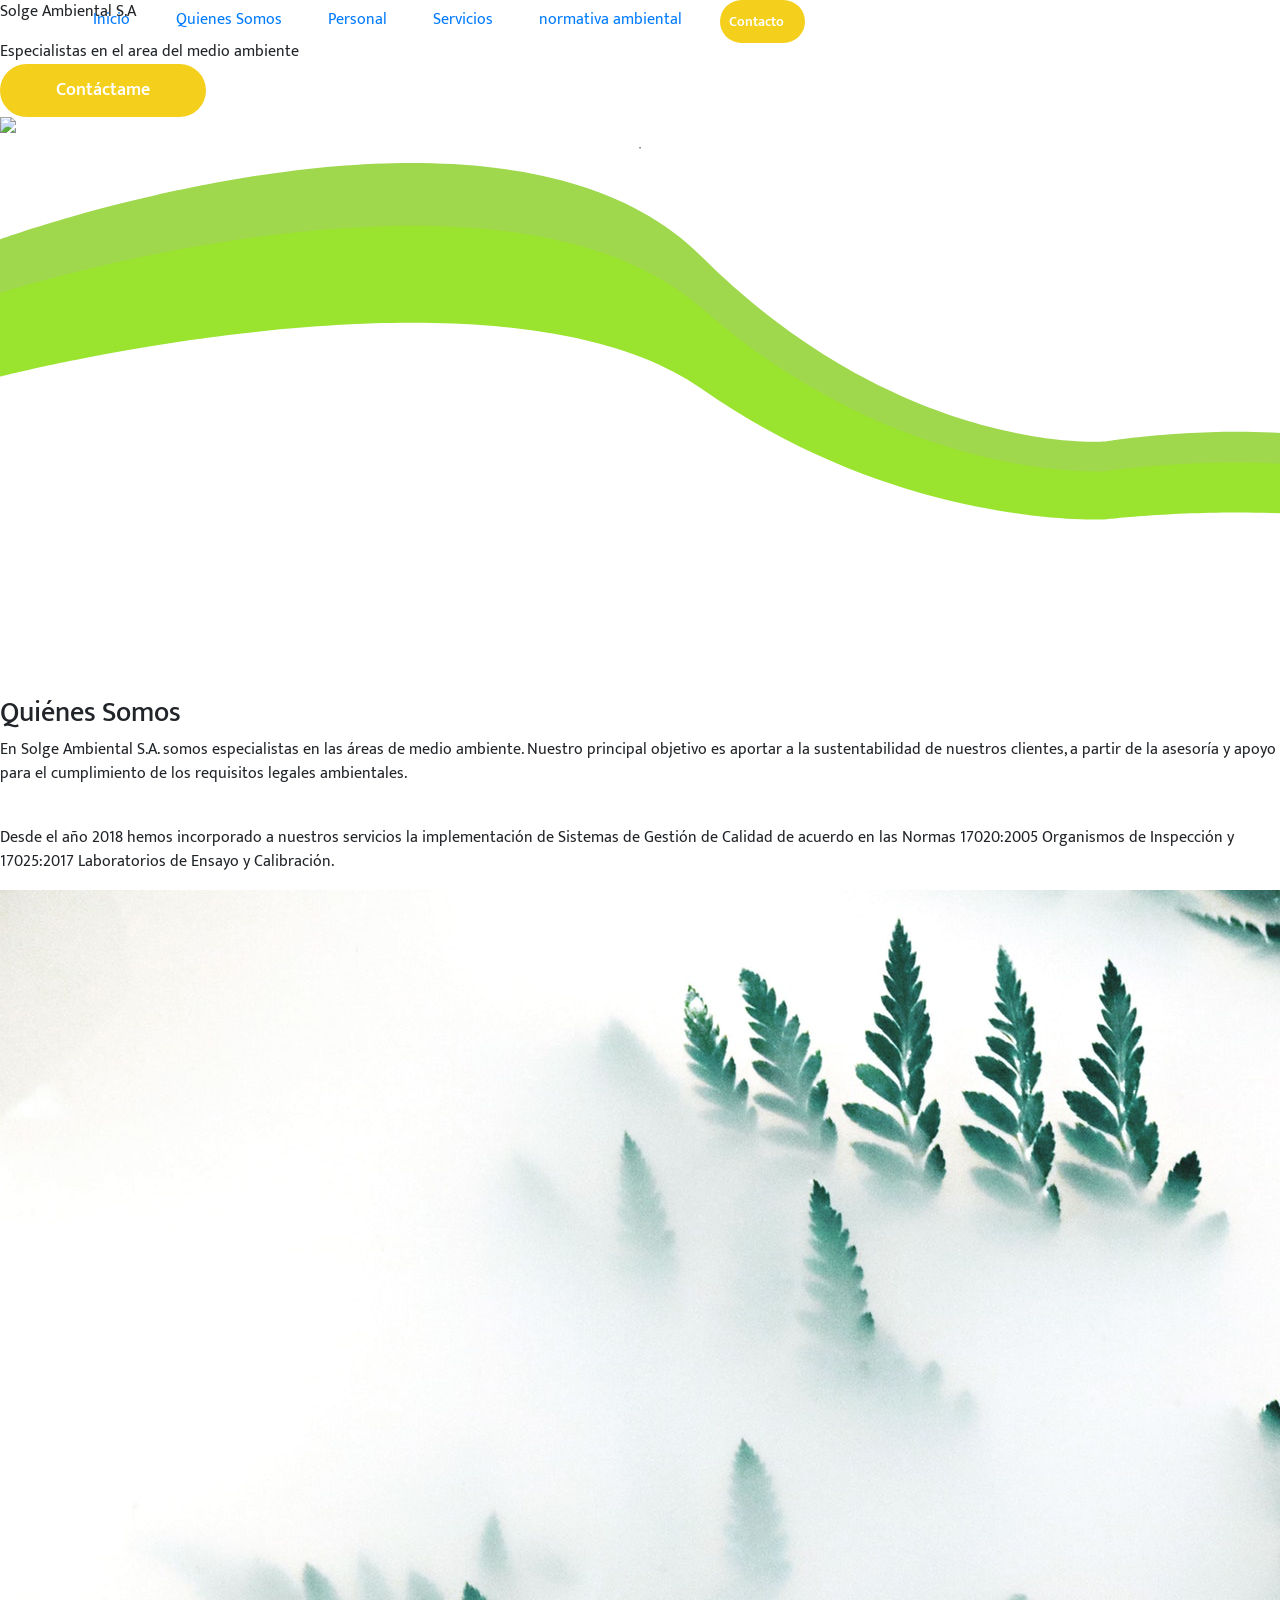
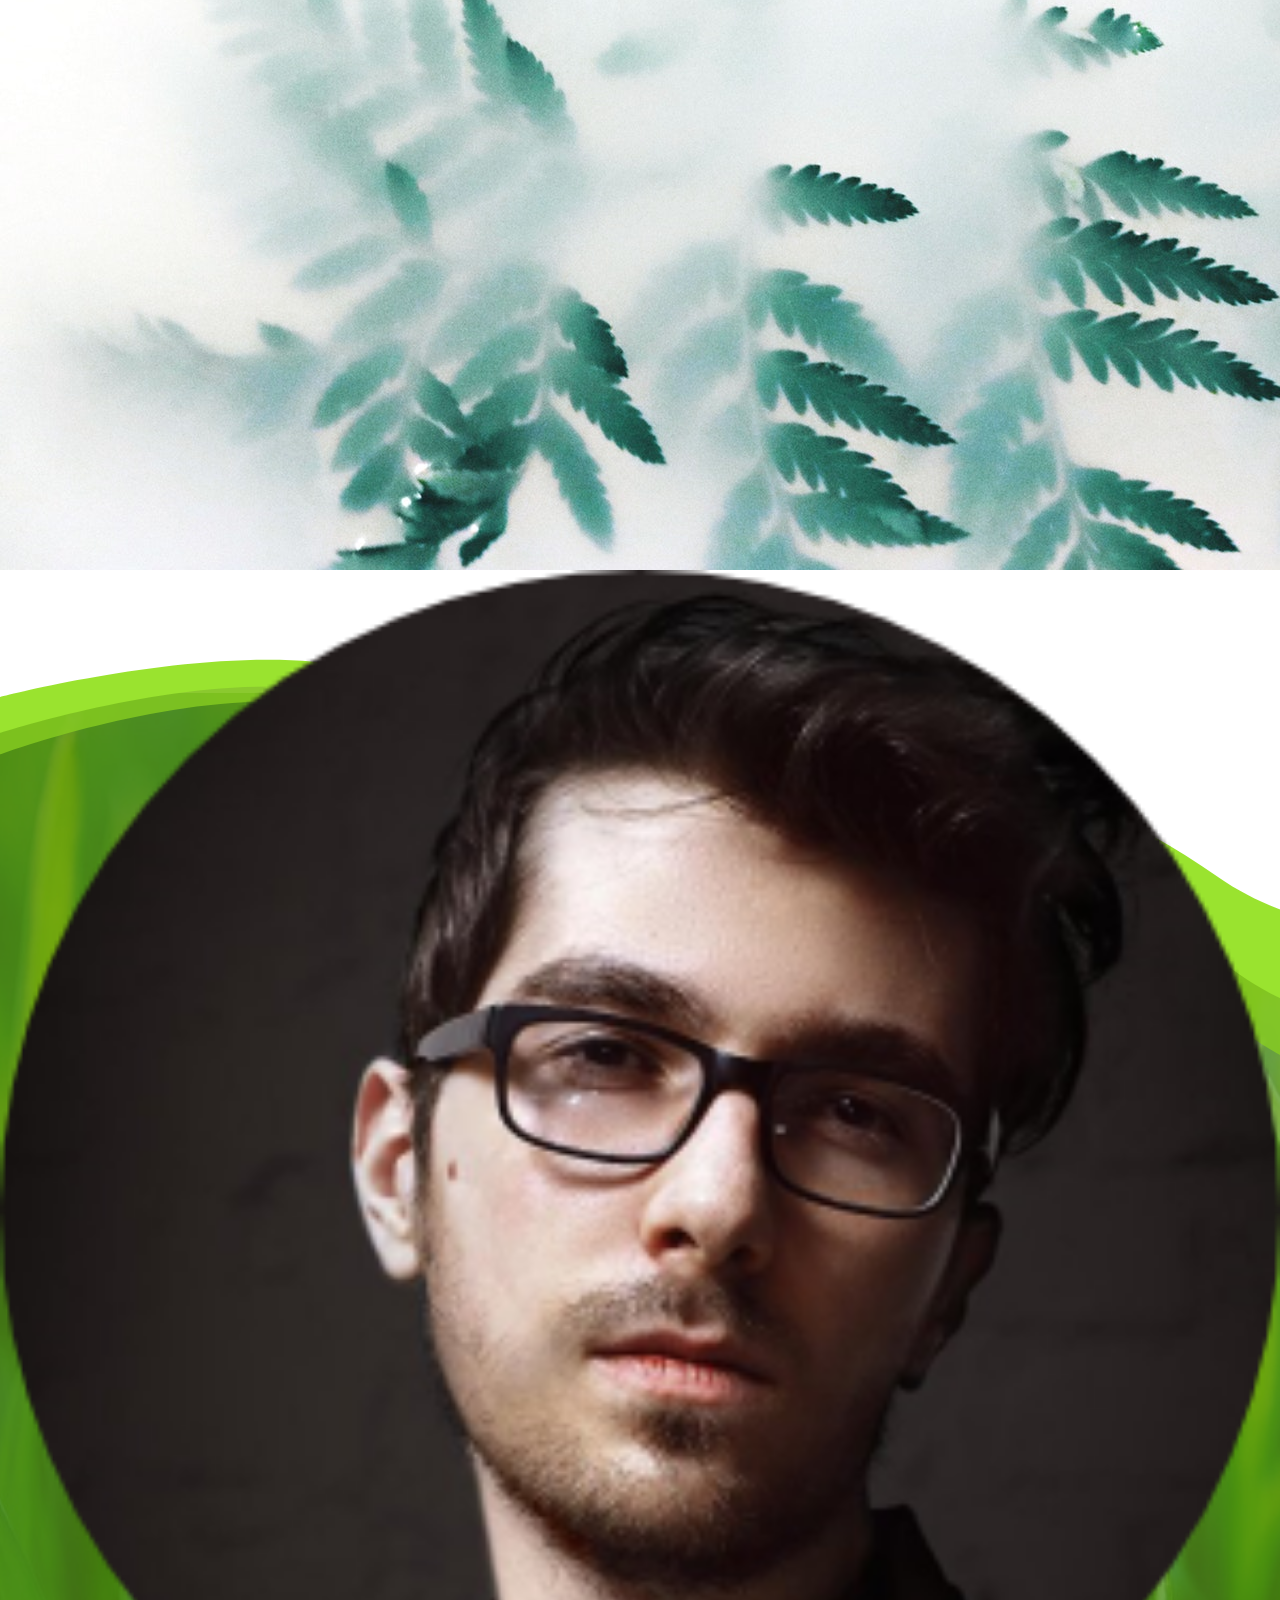
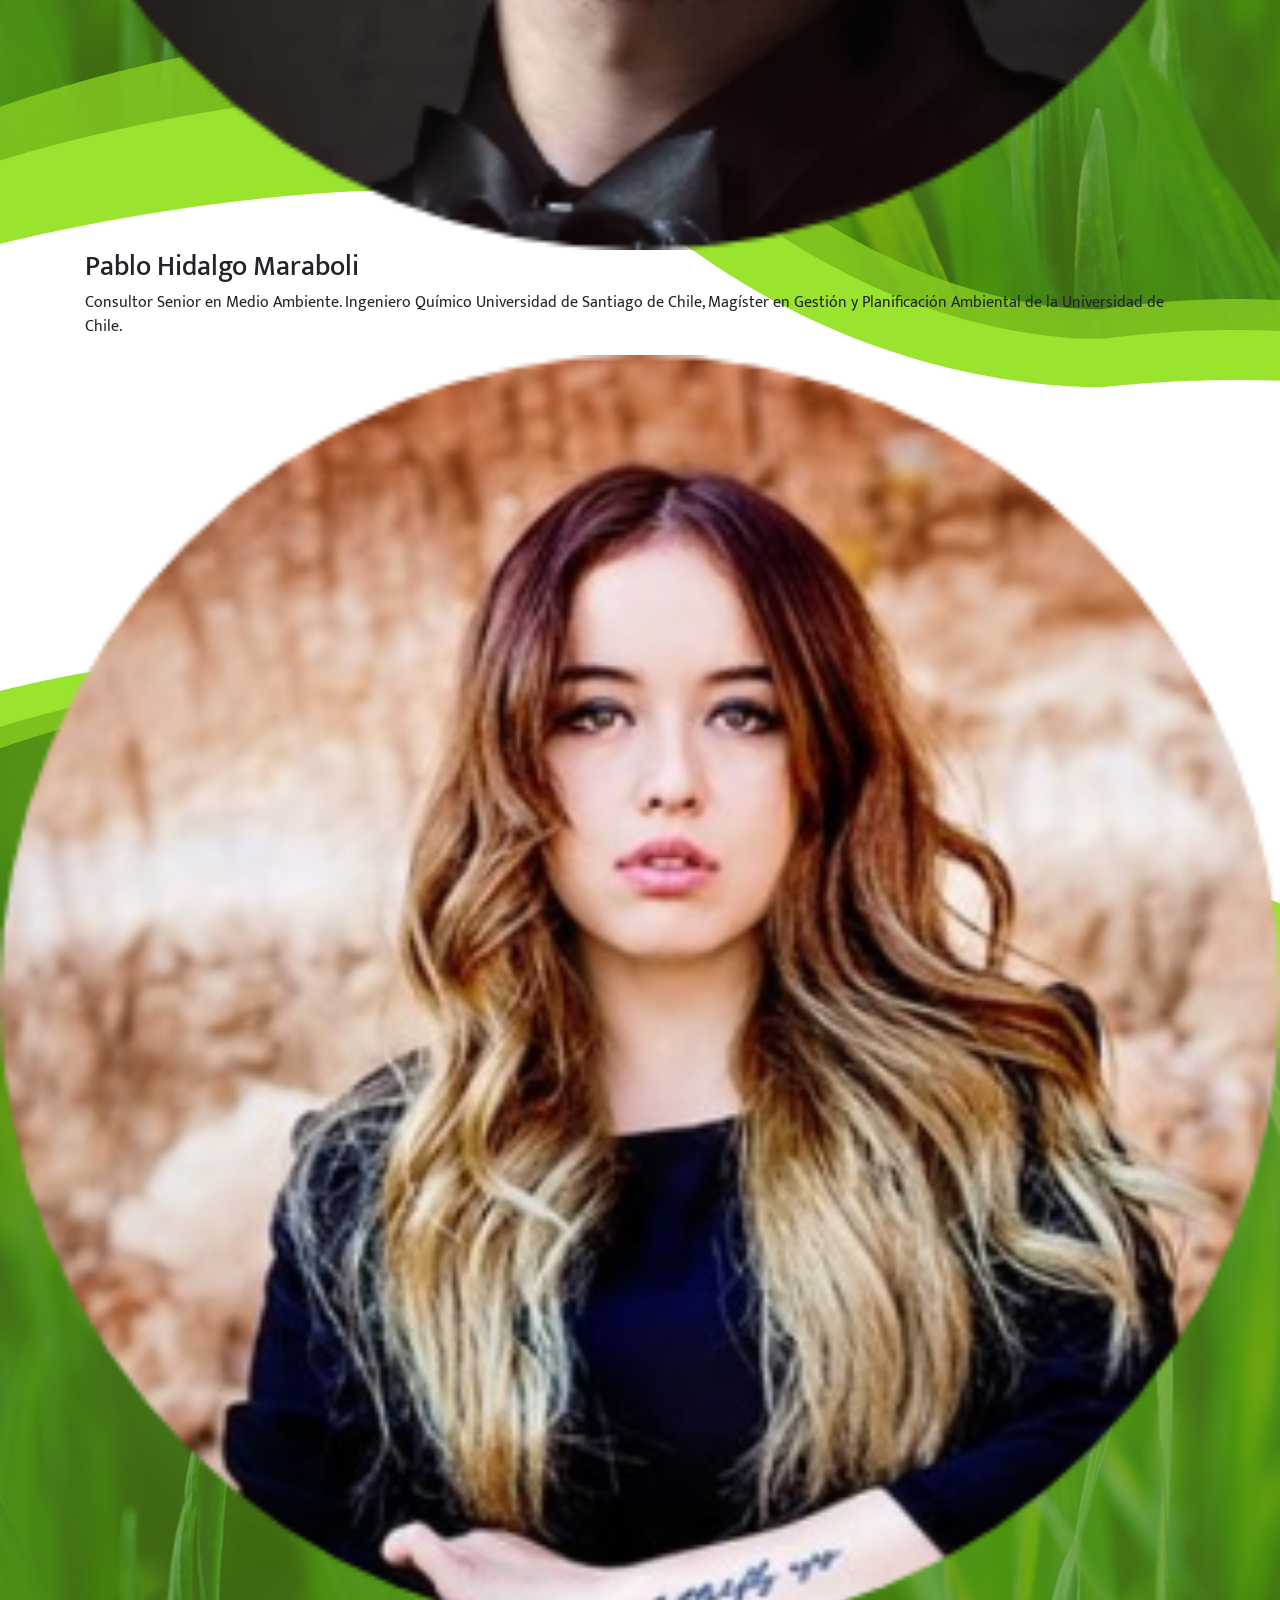
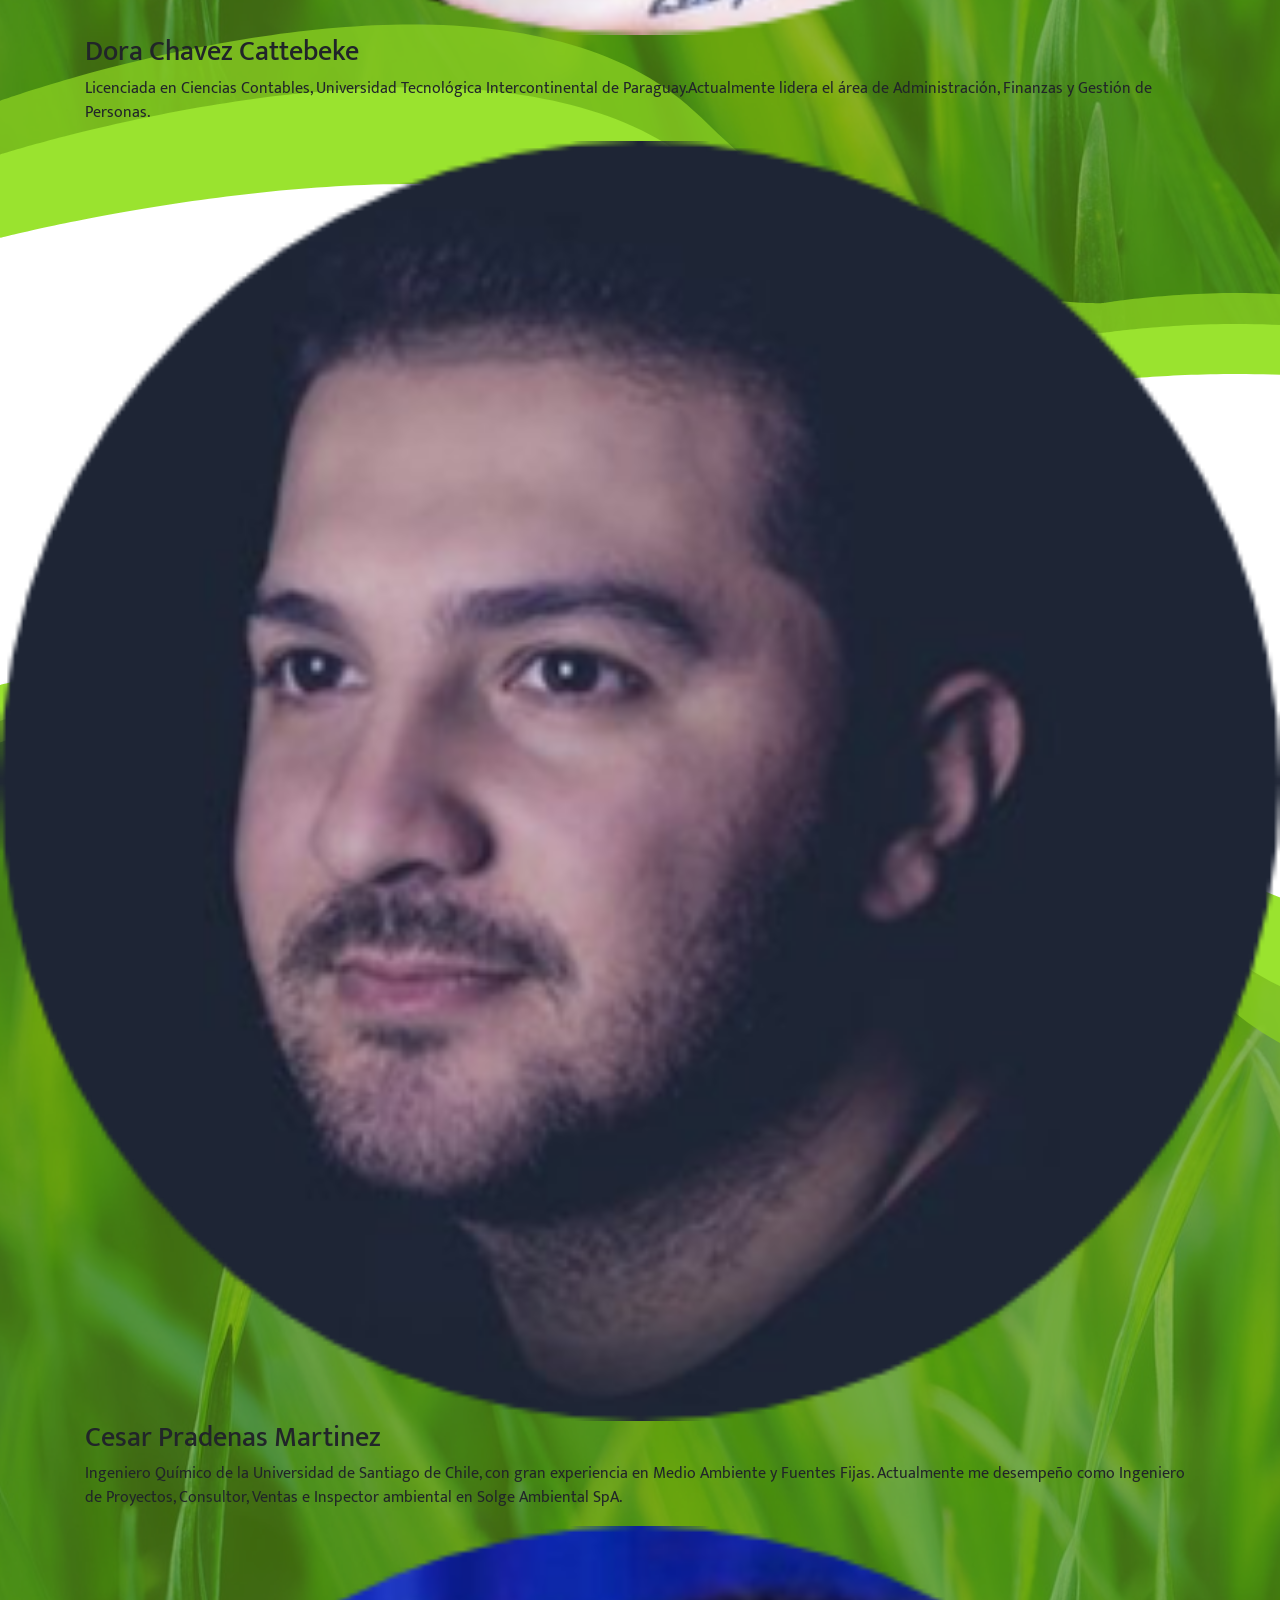
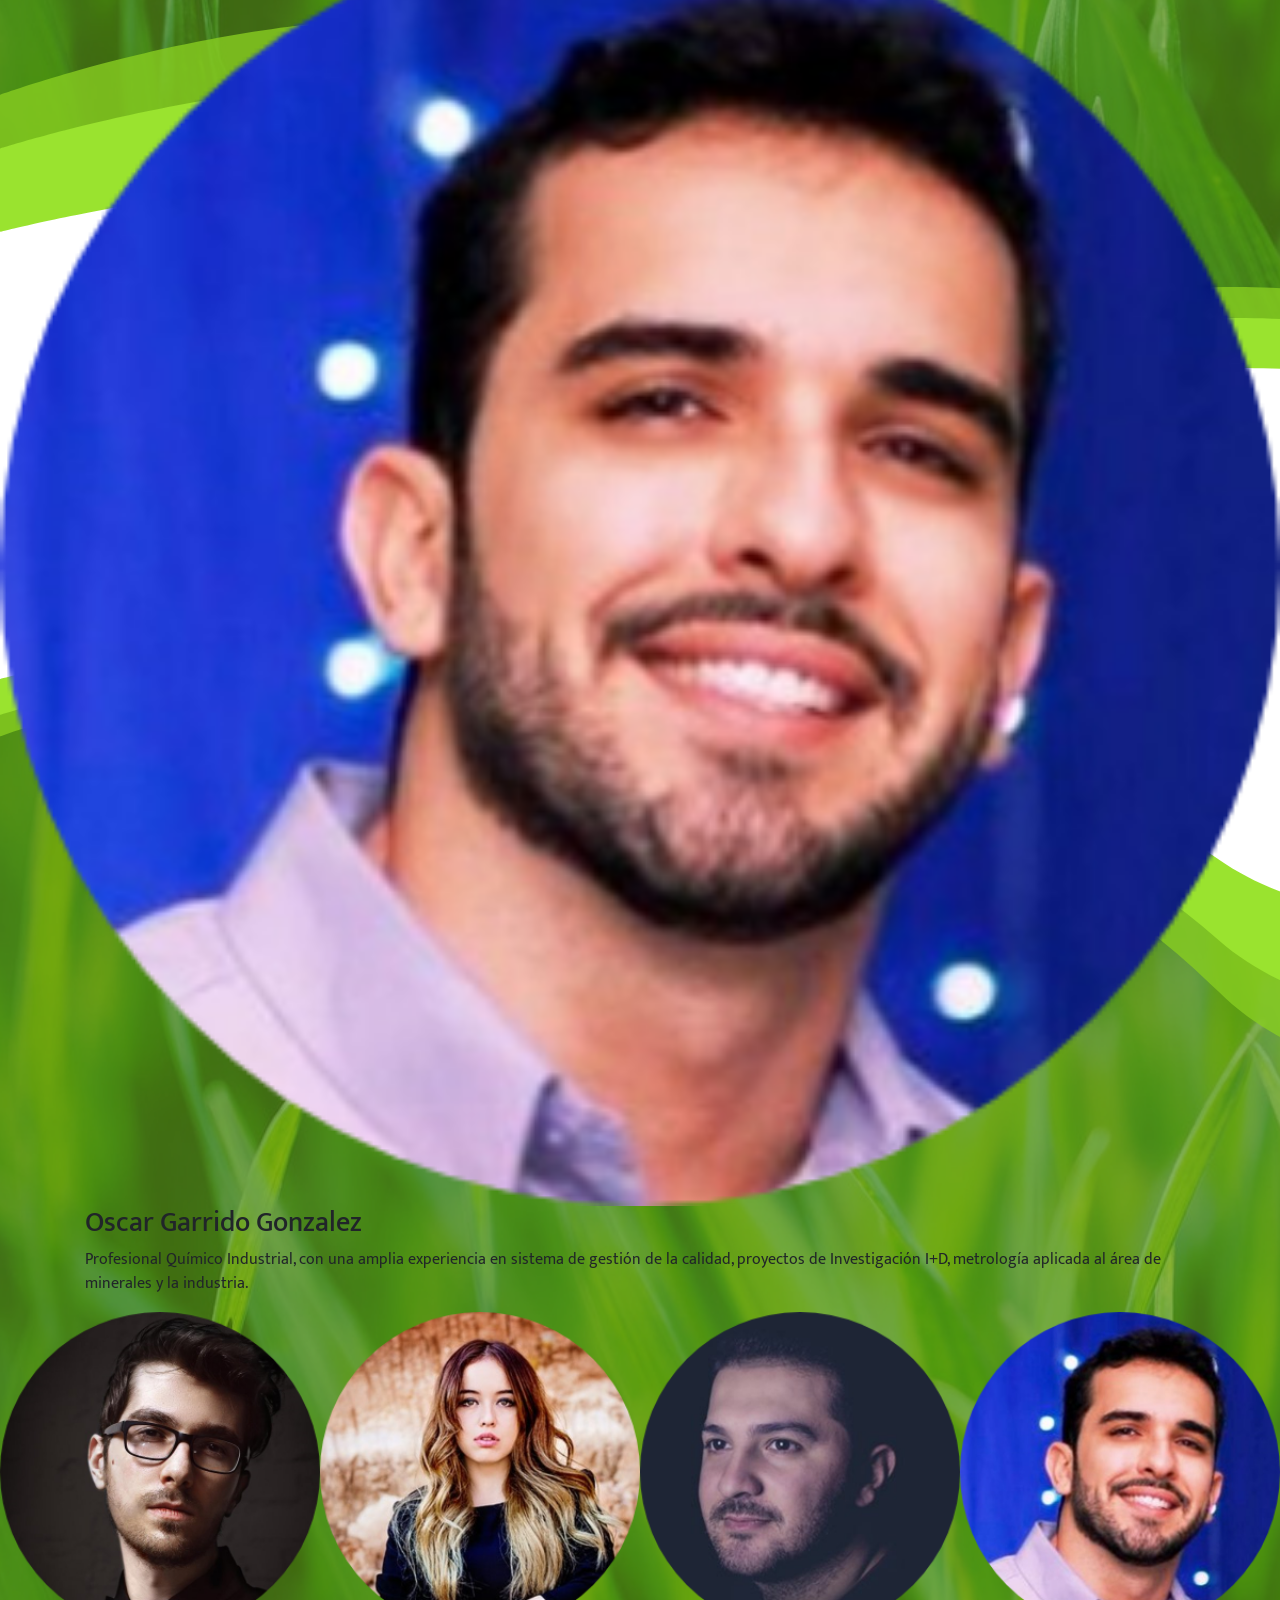
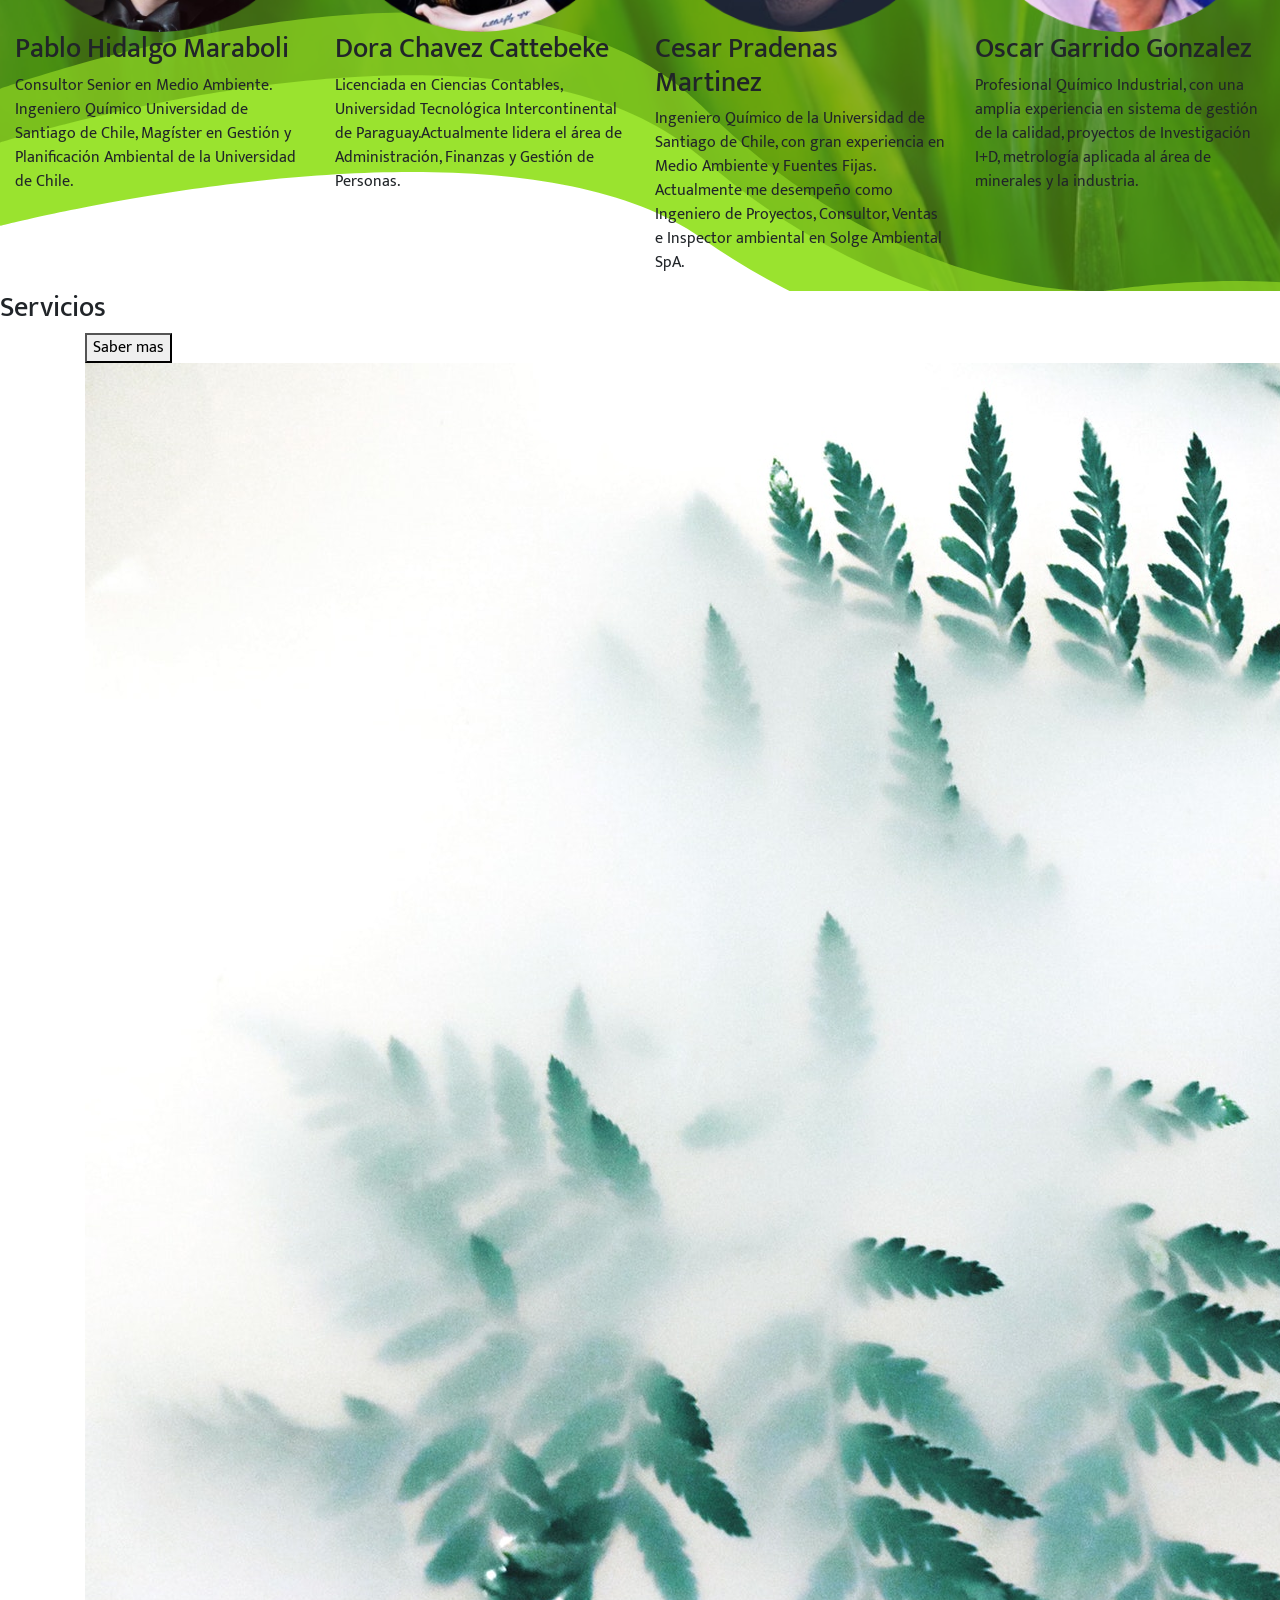
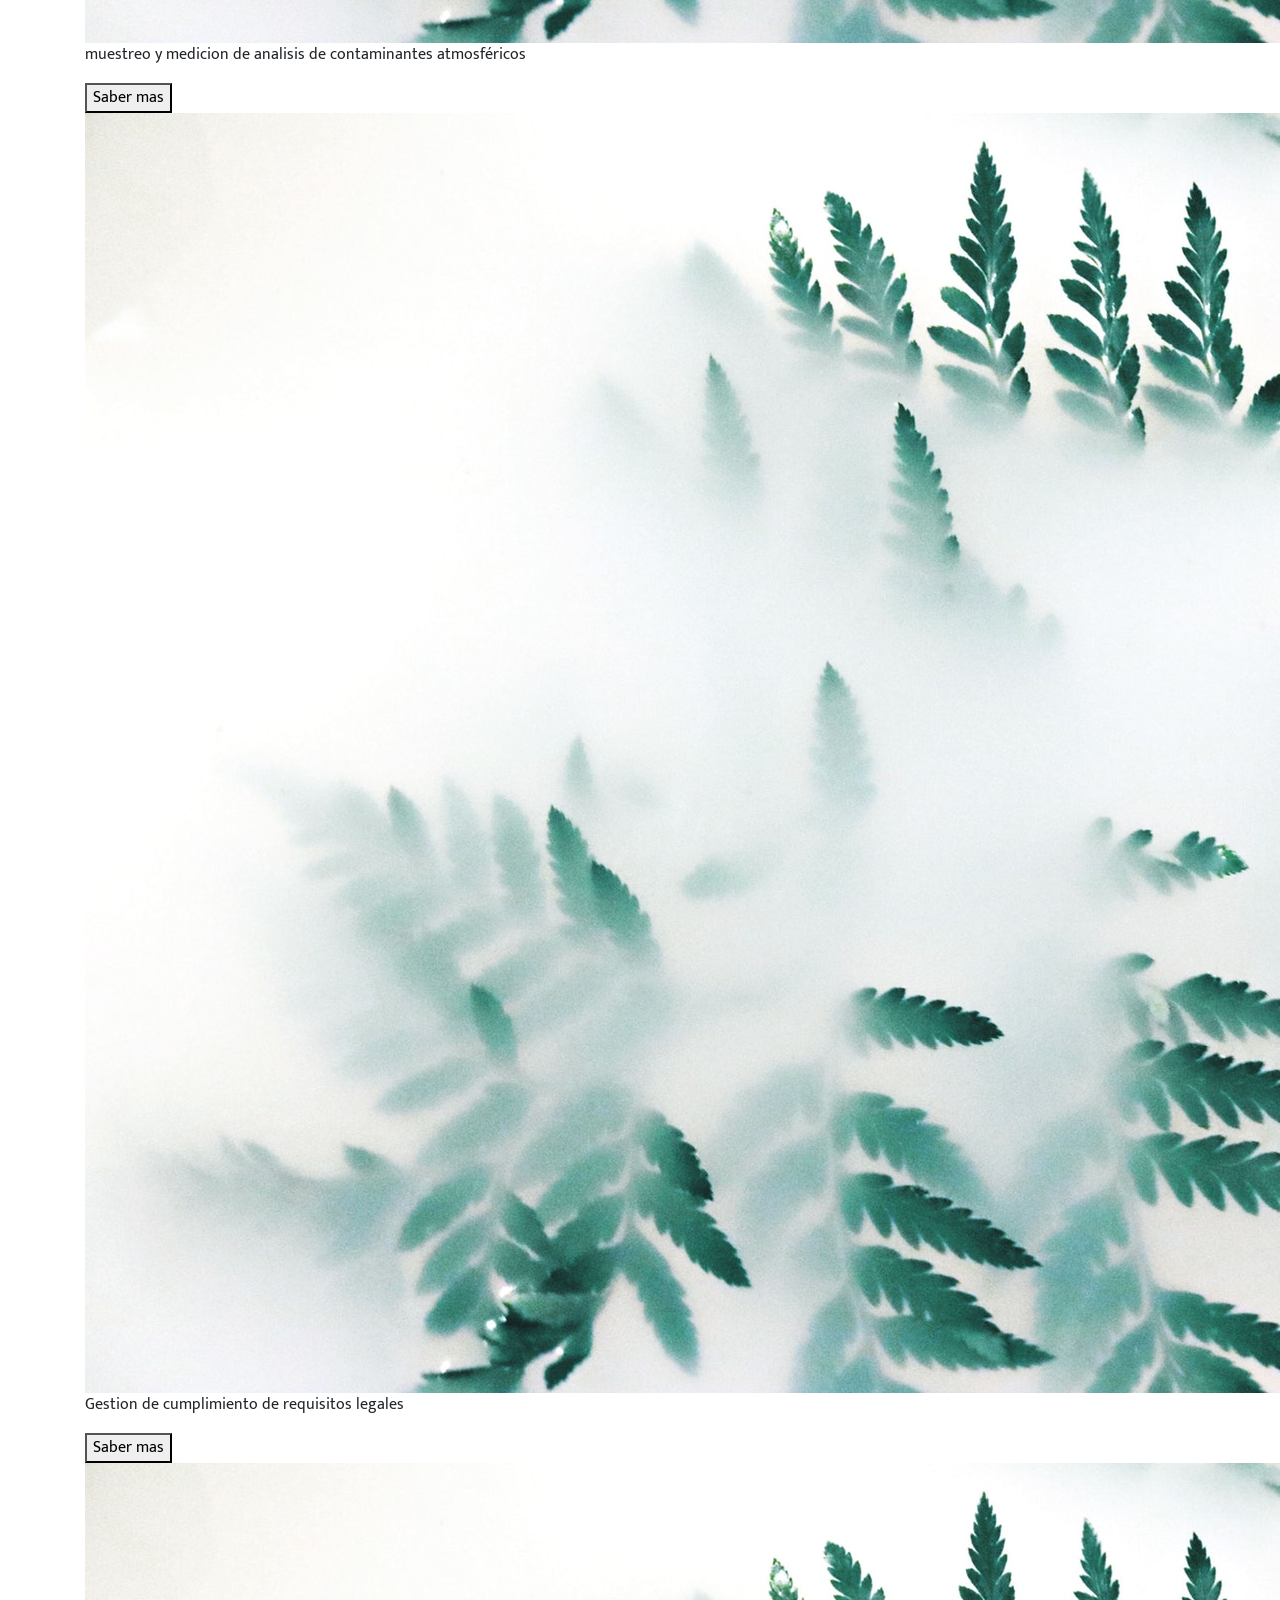
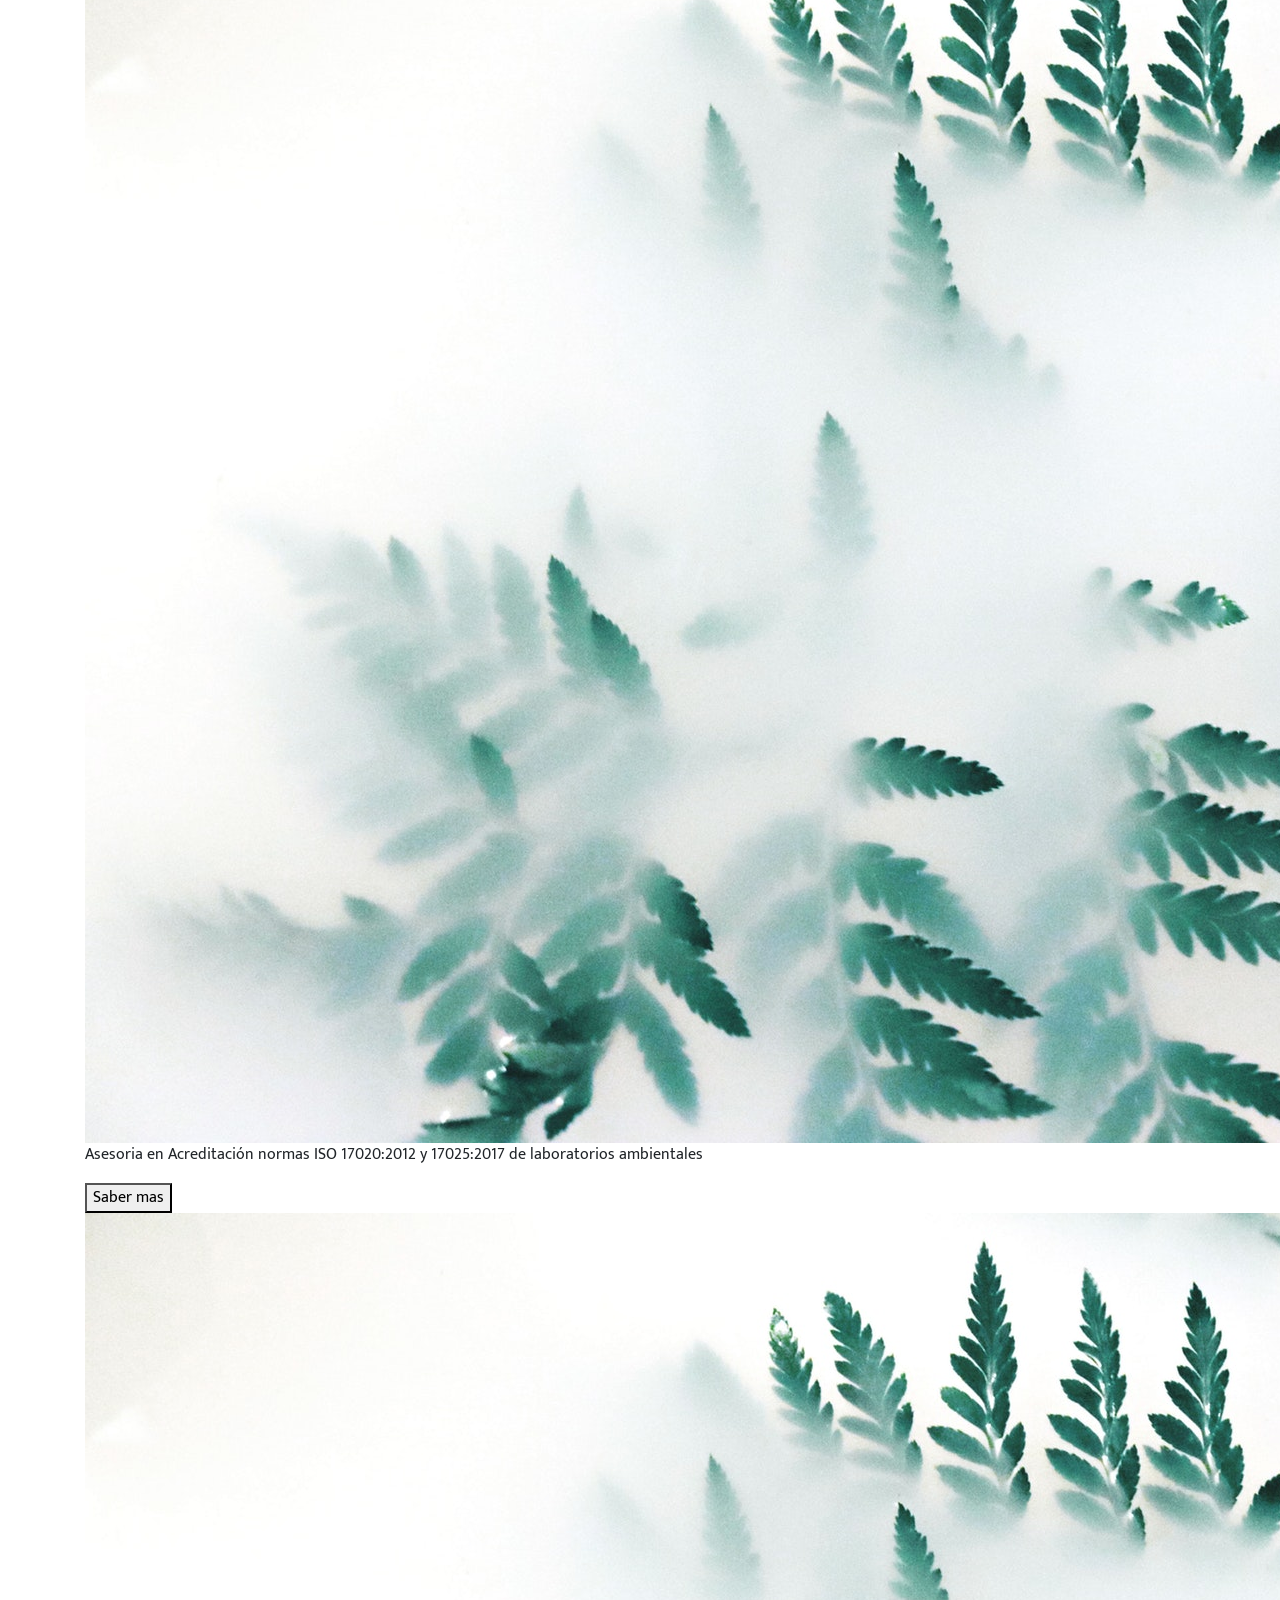
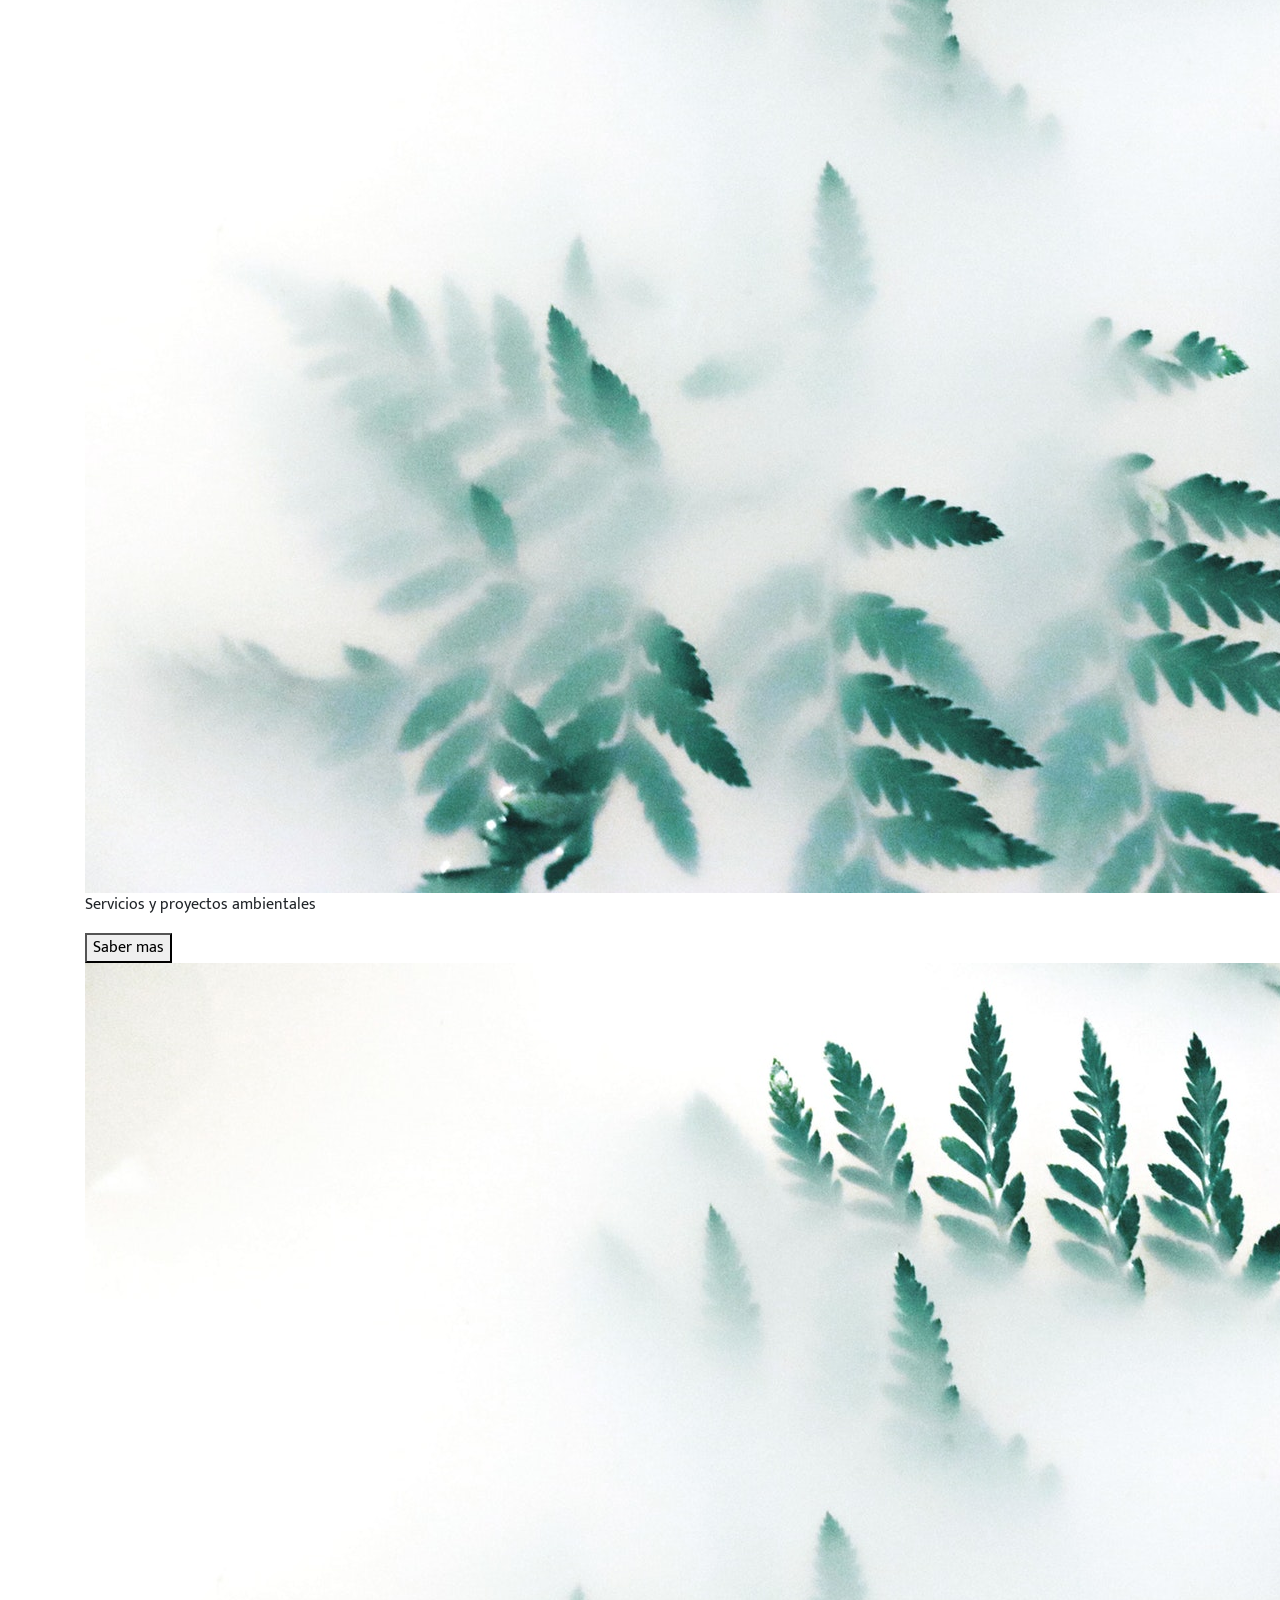
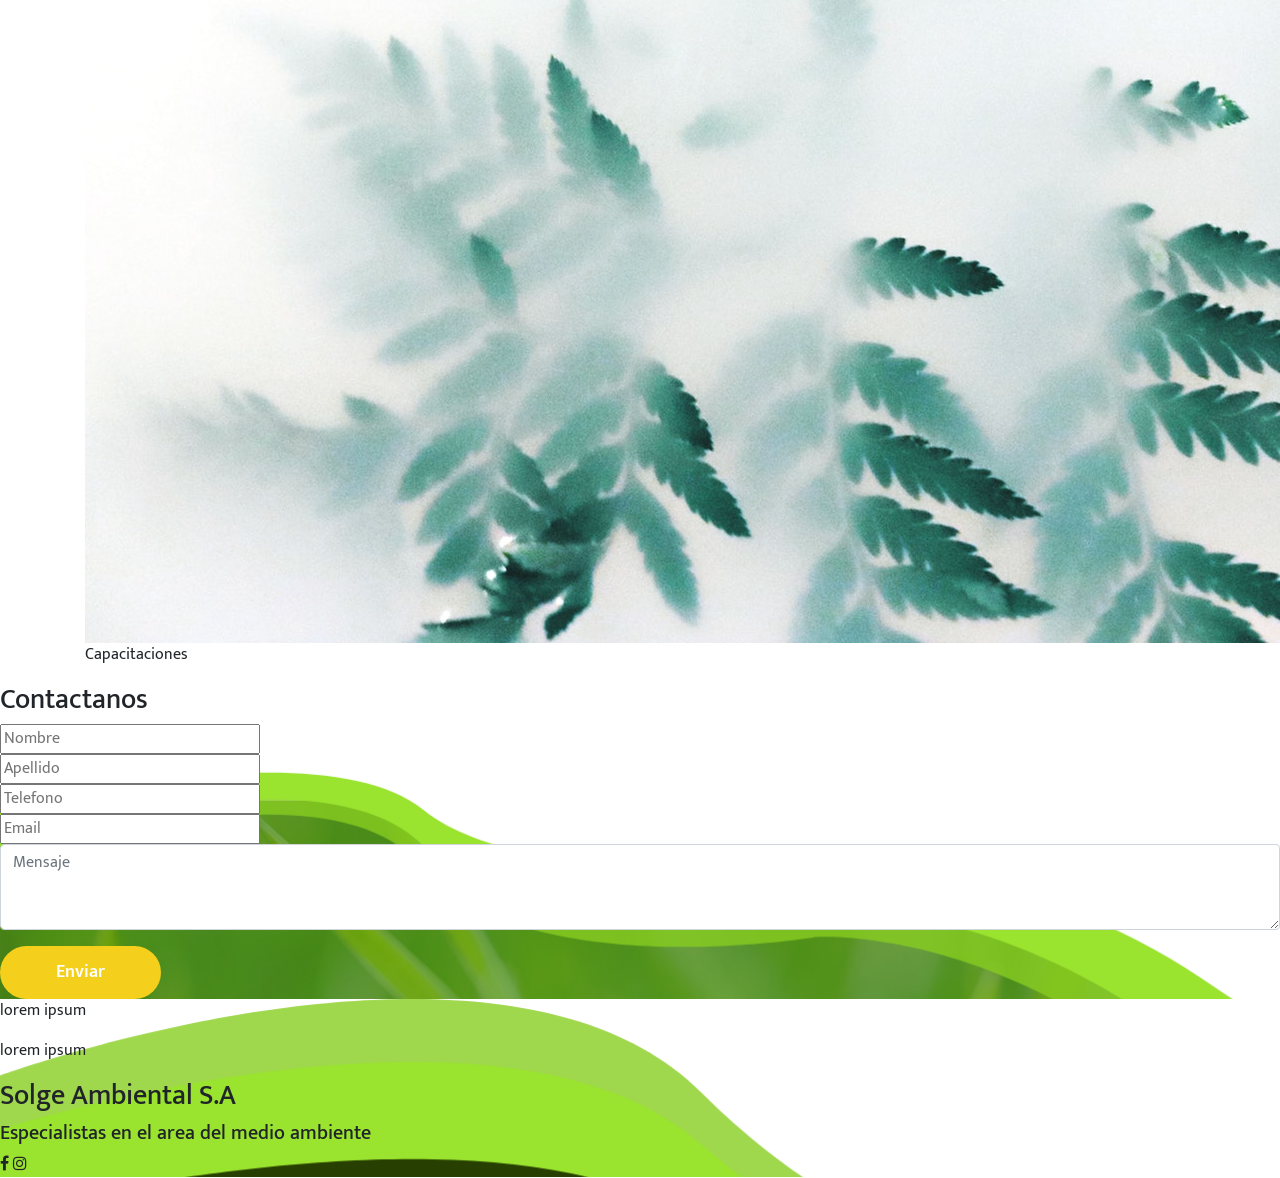
==== docs/index.html @ 6e947792 "Landing" ====
<!DOCTYPE html>
<html>
<head>
	<meta charset="utf-8">
	<meta http-equiv="X-UA-Compatible" content="IE=edge">
	<title>Solge Ambiental S.A</title>
	<meta name="viewport" content="width=device-width, initial-scale=1.0">
	<link rel="stylesheet" href="assets/css/bootstrap.min.css">
	<link rel="stylesheet" href="assets/css/offcanvas.css">
	<link href="https://fonts.googleapis.com/css?family=Mukta:300,400,500,600,700,800&display=swap" rel="stylesheet">
	<link rel="stylesheet" href="assets/css/slick.css">
	<link rel="stylesheet" href="assets/css/slick-theme.css">
    <link rel="stylesheet" href="https://cdnjs.cloudflare.com/ajax/libs/font-awesome/4.7.0/css/font-awesome.css">
	<link rel="stylesheet" href="assets/css/main.css">
	<link rel="icon" type="image/png" sizes="32x32" href="assets/img/favicon.ico">
	
</head>
<body>
	<header id="home">
		<nav class="navbar navbar-expand-lg fixed-top navbar-fixed-js">

			<div class="container">
				<div class="main-brand">
				
					<button class="navbar-toggler p-2 border-0 hamburger hamburger--elastic ml-autos" data-toggle="offcanvas" type="button">
							<span class="hamburger-box">
								<span class="hamburger-inner"></span>
							</span>
						</button>
				</div>
				<div class="navbar-collapse offcanvas-collapse">
					<ul class="navbar-nav mr-autos">
						<li class="nav-item">
							<a class="nav-link nav-link__mobile active" href="#home">Inicio</a>
						</li>
						<li class="nav-item">
							<a class="nav-link nav-link__mobile" href="#about">Quienes Somos</a>
						</li>
						<li class="nav-item">
							<a class="nav-link nav-link__mobile" href="#team">Personal</a>
						</li>
						<li class="nav-item">
							<a class="nav-link nav-link__mobile" href="#services">Servicios</a>
						</li>

						<li class="nav-item">
							<a class="nav-link nav-link__mobile" href="#services">normativa ambiental</a>
						</li>
						<li class="nav-item">
							<a class="nav-link nav-link__mobile btn_custom btn--medium btn--filled" href="#contact">Contacto</a>
						</li>
					</ul>
				</div>
			</div>
			<hr class="line-nav">
		</nav>
	</header>


	<div class="main-banner" id="home">
		<div class="main-banner__content">
			<div class="main-banner__item">
				<div class="mask">
					<div class="main-banner__boxtext">
						<div class="main-banner__text">
							<div class="main-banner__title">
								<p>Solge Ambiental S.A</p>
								<span>Especialistas en el area del medio ambiente	</span>
							</div>
							<button type="button" class="btn_custom btn--large btn--filled btn-mt">Contáctame</button>
						</div>
					</div>
				</div>
				<div class="main-banner__img">
					<img src="assets/img/Grupo 49@2x.png">
				</div>
			</div>
		</div>
		<img class="img-bottom" src="assets/img/Grupo 16.png">
	</div>

	<section id="about" class="somos">
		<div class="text-somos">
			<h3>Quiénes Somos</h3>
			<p>En Solge Ambiental S.A. somos especialistas en las áreas de medio ambiente. Nuestro principal
			objetivo es aportar a la sustentabilidad de nuestros clientes, a partir de la asesoría y apoyo para el
			cumplimiento de los requisitos legales ambientales.</p><br>
			<p>Desde el año 2018 hemos incorporado a nuestros servicios la implementación de Sistemas de
			Gestión de Calidad de acuerdo en las Normas 17020:2005 Organismos de Inspección y 17025:2017
			Laboratorios de Ensayo y Calibración.</p>
			
		</div>
		<div class="images-somos">
			<img src="assets/img/green-leaf-plant-covered-with-white-smoke-1405773.jpg" alt="">
		</div>
		
	</section>
	<section id="team" class="personas" style="background-image: url('assets/img/Grupo 51.png');">

		
		<div class="cartas">
			
			<div class="card__slider card-mt">
			 	<div class="imagen-carta"><img src="assets/img/Elipse 7.png" alt="Avatar" style="width:100%"></div>

			  <div class="container">
			    <h3>Pablo Hidalgo Maraboli</h3>
			    <p>Consultor Senior en Medio Ambiente. Ingeniero Químico Universidad de Santiago de Chile,
				Magíster en Gestión y Planificación Ambiental de la Universidad de Chile.</p>
			  </div>
			</div>
			<div class="card__slider card-mt">
			 	<div class="imagen-carta"><img src="assets/img/Elipse 8.png" alt="Avatar" style="width:100%"></div>
			  <div class="container">
			    <h3>Dora Chavez Cattebeke</h3>
			    <p>Licenciada en Ciencias Contables, Universidad Tecnológica Intercontinental de Paraguay.Actualmente lidera el área de Administración, Finanzas y Gestión de Personas.</p>
			  </div>
			</div>
			<div class="card__slider card-mt">
			 	<div class="imagen-carta"><img src="assets/img/Elipse 9.png" alt="Avatar" style="width:100%"></div>
			  <div class="container">
			    <h3>Cesar Pradenas Martinez</h3>
			    <p>Ingeniero Químico de la Universidad de Santiago de Chile, con gran experiencia en Medio
				Ambiente y Fuentes Fijas. Actualmente me desempeño como Ingeniero de Proyectos, Consultor, Ventas e Inspector ambiental en Solge Ambiental SpA.</p>
			  </div>
			</div>
			<div class="card__slider card-mt">
			 	<div class="imagen-carta"><img src="assets/img/Elipse 10.png" alt="Avatar" style="width:100%"></div>
			  <div class="container">
			    <h3>Oscar Garrido Gonzalez</h3>
			    <p>Profesional Químico Industrial, con una amplia experiencia en sistema de gestión de la calidad,
				proyectos de Investigación I+D, metrología aplicada al área de minerales y la industria.</p>
			  </div>
			</div>
			</div>


			<div class="slider-mobile">
			
			<div class="card__slider">
			 	<div class="imagen-carta"><img src="assets/img/Elipse 7.png" alt="Avatar" style="width:100%"></div>

			  <div class="container">
			    <h3>Pablo Hidalgo Maraboli</h3>
			    <p>Consultor Senior en Medio Ambiente. Ingeniero Químico Universidad de Santiago de Chile,
				Magíster en Gestión y Planificación Ambiental de la Universidad de Chile.</p>
			  </div>
			</div>
			<div class="card__slider">
			 	<div class="imagen-carta"><img src="assets/img/Elipse 8.png" alt="Avatar" style="width:100%"></div>
			  <div class="container">
			    <h3>Dora Chavez Cattebeke</h3>
			    <p>Licenciada en Ciencias Contables, Universidad Tecnológica Intercontinental de Paraguay.Actualmente lidera el área de Administración, Finanzas y Gestión de Personas.</p>
			  </div>
			</div>
			<div class="card__slider">
			 	<div class="imagen-carta"><img src="assets/img/Elipse 9.png" alt="Avatar" style="width:100%"></div>
			  <div class="container">
			    <h3>Cesar Pradenas Martinez</h3>
			    <p>Ingeniero Químico de la Universidad de Santiago de Chile, con gran experiencia en Medio
				Ambiente y Fuentes Fijas. Actualmente me desempeño como Ingeniero de Proyectos, Consultor, Ventas e Inspector ambiental en Solge Ambiental SpA.</p>
			  </div>
			</div>
			<div class="card__slider">
			 	<div class="imagen-carta"><img src="assets/img/Elipse 10.png" alt="Avatar" style="width:100%"></div>
			  <div class="container">
			    <h3>Oscar Garrido Gonzalez</h3>
			    <p>Profesional Químico Industrial, con una amplia experiencia en sistema de gestión de la calidad,
				proyectos de Investigación I+D, metrología aplicada al área de minerales y la industria.</p>
			  </div>
			</div>
			</div>
	</section>

	<section id="services" class="servicios">
		<h3 class="titulo-servicios">Servicios</h3>
		<div class="container">


			<div class="main-servicios__content">
				<div class="main-servicios__item">
					<div class="main-servicios__img">
						<button class="boton-carta"> Saber mas</button>	
						<img src="assets/img/green-leaf-plant-covered-with-white-smoke-1405773.jpg" alt="">
					</div>
					<div class="main-servicios__boxtext">
						<div class="main-servicios__title">
							<p>muestreo y medicion de analisis de contaminantes atmosféricos</p>
						</div>
					</div>
				</div>
	
	
				<div class="main-servicios__item">
					<div class="main-servicios__img">
						<button class="boton-carta"> Saber mas</button>	
						<img src="assets/img/green-leaf-plant-covered-with-white-smoke-1405773.jpg" alt="">
					</div>
					<div class="main-servicios__boxtext">
						<div class="main-servicios__title">
								<p>Gestion de cumplimiento de requisitos legales</p>
						</div>
					</div>
				</div>
	
				<div class="main-servicios__item">
					<div class="main-servicios__img">
						<button class="boton-carta"> Saber mas</button>	
						<img src="assets/img/green-leaf-plant-covered-with-white-smoke-1405773.jpg" alt="">
					</div>
					<div class="main-servicios__boxtext">
						<div class="main-servicios__title">
								<p>Asesoria en Acreditación normas ISO 17020:2012 y 17025:2017 de laboratorios ambientales</p>
						</div>
					</div>
				</div>
	
	
				<div class="main-servicios__item">
					<div class="main-servicios__img">
						<button class="boton-carta"> Saber mas</button>	
						<img src="assets/img/green-leaf-plant-covered-with-white-smoke-1405773.jpg" alt="">
					</div>
					<div class="main-servicios__boxtext">
						<div class="main-servicios__title">
								<p>Servicios y proyectos ambientales</p>
						</div>
					</div>
				</div>


				<div class="main-servicios__item">
					<div class="main-servicios__img">
						<button class="boton-carta"> Saber mas</button>	
						<img src="assets/img/green-leaf-plant-covered-with-white-smoke-1405773.jpg" alt="">
					</div>
					<div class="main-servicios__boxtext">
						<div class="main-servicios__title">
								<p>Capacitaciones</p>
						</div>
					</div>
				</div>
	
	
			</div>

		</div>


	</section>

	<section id="contact" class="contacto" style="background-image: url('assets/img/Grupo 53.png');">

		<div class="container-contacto">
			<h3 class="titulo-contacto">Contactanos</h3>
			<div class="formulario">
				<form action="">
					<div class="barra-formulario">
					<div>	<input class="nombre" type="text"  placeholder="Nombre"></div>
					<div class="contenido-form">	<input class="telefono" type="text"  placeholder="Apellido"></div>
					<div>	<input class="telefono" type="text"  placeholder="Telefono"></div>
					<div>	<input class="nombre" type="email" placeholder="Email"></div>
					</div>
				</form>
				<div class="form-group">
	            	<textarea class="form-control" id="exampleFormControlTextarea1" rows="3" placeholder="Mensaje"></textarea>
	          	</div>
		          <div class="contenedor-boton">
		            <button type="button" class="btn_custom btn--large btn--filled" >Enviar</button>
		        </div>
			</div>
		</div>

		


	</section>


	 <section class="footer" style="background-image: url('assets/img/Grupo 42.png');">
		<div class="main-footer__content">
			<div class="container-footer">
			<div class="texto-footer">
				<p>lorem ipsum</p>
				<p>lorem ipsum</p>
			</div>
			<div class="titulo-footer texto-footer">
				<h3>Solge Ambiental S.A</h3>
			   	<h5>Especialistas en el area del medio ambiente</h5>
			</div>
			<div class="iconos-footer">
                <i class="fa fa-facebook" aria-hidden="true"></i>
                <i class="fa fa-instagram" aria-hidden="true"></i>
			</div>
		</div>
		</div>
		
		
	</section> 


	<script src="assets/js/jquery.min.js"></script>
	<script src="assets/js/bootstrap.min.js"></script>
	<script src="assets/js/slick.min.js"></script>
	<script src="assets/js/setting-slick.js"></script>
  <script src="assets/js/index.js" type="text/javascript" charset="utf-8" async defer></script>

</body>
</html>
---- docs/assets/css/offcanvas.css ----
@media (max-width: 991px) {
  .offcanvas-collapse {
    position: fixed;
    top: 58px;
    /* Height of navbar */
    bottom: 0;
    left: 100%;
    width: 100%;
    padding-right: 1rem;
    padding-left: 1rem;
    overflow-y: auto;
    visibility: hidden;
    background-color: #fff;
    transition-timing-function: ease-in-out;
    transition-duration: .3s;
    transition-property: left, visibility;
    padding-top: 25px;
  }

  .offcanvas-collapse.open {
    left: 0;
    visibility: visible;
  }
}

.nav-scroller {
  position: relative;
  z-index: 2;
  height: 2.75rem;
  overflow-y: hidden;
}

.nav-scroller .nav {
  display: -ms-flexbox;
  display: flex;
  -ms-flex-wrap: nowrap;
  flex-wrap: nowrap;
  padding-bottom: 1rem;
  margin-top: -1px;
  overflow-x: auto;
  color: rgba(255, 255, 255, 0.75);
  text-align: center;
  white-space: nowrap;
  -webkit-overflow-scrolling: touch;
}

.nav-underline .nav-link {
  padding-top: .75rem;
  padding-bottom: .75rem;
  font-size: .875rem;
  color: #6c757d;
}

.nav-underline .nav-link:hover {
  color: #007bff;
}

.nav-underline .active {
  font-weight: 500;
  color: #343a40;
}

.text-white-50 {
  color: rgba(255, 255, 255, 0.5);
}

.bg-purple {
  background-color: #6f42c1;
}

.lh-100 {
  line-height: 1;
}

.lh-125 {
  line-height: 1.25;
}

.lh-150 {
  line-height: 1.5;
}

.hamburger-box {
  width: 40px;
  height: 24px;
  display: inline-block;
  position: relative;
}

.hamburger-inner {
  display: block;
  top: 50%;
  margin-top: -2px;
}

.hamburger-inner,
.hamburger-inner::before,
.hamburger-inner::after {
  width: 35px;
  height: 3px;
  background-color: #0B1A1C;
  border-radius: 3px;
  position: absolute;
  transition-property: transform;
  transition-duration: 0.15s;
  transition-timing-function: ease;
}

.hamburger-inner::before,
.hamburger-inner::after {
  content: "";
  display: block;
}

.hamburger-inner::before {
  top: -10px;
}

.hamburger-inner::after {
  bottom: -10px;
}

.hamburger--elastic .hamburger-inner {
  top: 6px;
  transition-duration: 0.275s;
  transition-timing-function: cubic-bezier(0.68, -0.55, 0.265, 1.55);
}

.hamburger--elastic .hamburger-inner::before {
  top: 10px;
  transition: opacity 0.125s 0.275s ease;
}

.hamburger--elastic .hamburger-inner::after {
  top: 20px;
  transition: transform 0.275s cubic-bezier(0.68, -0.55, 0.265, 1.55);
}

.hamburger--elastic.is-active .hamburger-inner {
  transform: translate3d(0, 10px, 0) rotate(135deg);
  transition-delay: 0.075s;
}

.hamburger--elastic.is-active .hamburger-inner::before {
  transition-delay: 0s;
  opacity: 0;
}

.hamburger--elastic.is-active .hamburger-inner::after {
  transform: translate3d(0, -20px, 0) rotate(-270deg);
  transition-delay: 0.075s;
}
---- docs/assets/css/main.css ----
::-webkit-scrollbar {
width: 8px;
height: 8px;
background-color: #fff !important;
}

::-webkit-scrollbar-thumb {
border-radius: 5px;
background: #9E9E9E;
}
html{
	scroll-behavior: smooth;
}
body{
	margin: 0;
	padding: 0;
	font-family: 'Mukta', sans-serif;
}


button:focus{
	outline: none;
}

.navbar {
background-color: transparent;
transition: .3s ease-in-out;
padding: 0;
display: flex;
flex-direction: column;
height: 115px;
}



.btn_custom {
display: inline-block;
width: auto;
margin: 0;
font-size: 16px;
line-height: 1.5em;
letter-spacing: 0;
font-weight: 600;
outline: 0;
-webkit-box-sizing: border-box;
box-sizing: border-box;
border-radius: 100px;
-webkit-transition: color .2s ease-in-out, background-color .2s ease-in-out, border-color .2s ease-in-out;
-o-transition: color .2s ease-in-out, background-color .2s ease-in-out, border-color .2s ease-in-out;
transition: color .2s ease-in-out, background-color .2s ease-in-out, border-color .2s ease-in-out;
padding: 13px 50px;
cursor: pointer;
font-family: 'Mukta', sans-serif;
}

.btn--small {
padding: 8px 12px;
min-width: 65px;
font-size: 12px;
}

.btn--medium {
padding: 10px 55px;
min-width: 85px;
font-size: 14px;
}

.btn--large {
padding: 12px 55px;
min-width: 105px;
font-size: 18px;
}

.btn--filled {
color: #fff;
background-color: #f4cf1c;
border: 1px solid transparent;
transition: 0.3s ease-in-out;
text-decoration: none;
}

.btn--filled:hover {
text-decoration: none;
background-color: #f4cf1c;
color: #fff !important;
-webkit-box-shadow: 0px 5px 40px -10px rgba(0, 0, 0, 0.57);
-moz-box-shadow: 0px 5px 40px -10px rgba(0, 0, 0, 0.57);
box-shadow: 5px 40px -10px rgba(0, 0, 0, 0.57);
transition: 0.3s ease-in-out;
}

@media (min-width: 768px) and (max-width: 991px) {
.navbar {
	height: 80px;
	background-color: #fff;
}
}

@media (min-width: 0px) and (max-width: 767px) {
.navbar {
	height: 75px;
	background-color: #fff;
}
}

.navbar.fixed {
    height: 80px;
    background-color: #fff;
    transition: .3s ease-in-out;
    position: fixed;
    margin-top: 0;
	padding: 20px;
	box-shadow: 0 2px 10px 0 rgba(0, 0, 0, 0.21);
}

.navbar .container {
padding: 0px 0;
}

.nav-item {
padding: 0 15px;
}

.nav-item:nth-last-child() {
padding: 0;
}

@media (min-width: 0px) and (max-width: 767px) {
.nav-item {
	padding: 0 15px;
}
}

@media (min-width: 768px) and (max-width: 991px) {
.main-brand {
	width: 100%;
	display: flex;
	justify-content: flex-end;
}
}

@media (min-width: 0px) and (max-width: 767px) {
.main-brand {
	width: 100%;
	display: flex;
	justify-content: flex-end;
}
}

.nav-link {
color: #fff;
transition: .3s ease-in-out;
font-weight: 600;
font-size: 16px;
text-transform: capitalize;
font-family: "Century Gothic", sans-serif;
}

@media (min-width: 0px) and (max-width: 767px) {
.nav-link {
	color: #0B1A1C;
}
}

.nav-link.fixed-color {
color: #000;
transition: .3s ease-in-out;
}

.nav-link:hover {
color: #9ae32f;
}

.navbar-brand {
width: 60px;
}

.navbar-brand img {
width: 100%;
}

.navbar-collapse {
justify-content: flex-end;
}

.nav-top__header {
width: 100%;
padding: 10px;
transition: .3s ease-in-out;
height: 100px;
background-color: #fff;
}

.nav-top__header .container {
padding: 10px 0;
}

.nav-top__header.nav-top__header--detele {
display: none !important;
transition: .3s ease-in-out;
}

@media (min-width: 768px) and (max-width: 991px) {
.nav-top__header {
	display: none;
	}
	.main-servicios__content{
		grid-template-columns: 1fr 1fr;
	}
}

@media (min-width: 0px) and (max-width: 767px) {
.nav-top__header {
	display: none;
}
}

.nav-top__content {
padding: 0 100px;
}

.main-nav__contact a {
color: #000;
text-decoration: none;
font-family: "Century Gothic", sans-serif;
}

.main-nav__redes a {
color: #000;
margin-right: 5px;
transition: 0.3s ease-in-out;
}

.main-nav__redes a:hover {
transition: 0.3s ease-in-out;
color: #DF8239;
}

/* -------------------------
	-- -- Banner -----
	------------------------- */
.main-banner {
position: relative;
overflow: hidden;
}

.main-banner .main-banner__item {
position: relative;
}

.main-banner .mask {
position: absolute;
left: 0;
right: 0;
top: 0;
bottom: 0;
background-color: rgba(0, 0, 0, 0.4);
}

.main-banner .mask .main-banner__boxtext {
display: flex;
justify-content: center;
align-items: center;
width: 100%;
height: 100%;
}

.main-banner .mask .main-banner__text {
width: 80%;
text-align: right;

}

.img-bottom{
	position: absolute;
    width: 100%;
    bottom: -3rem;
}

@media (min-width: 0px) and (max-width: 767px) {
.main-banner .mask .main-banner__text {
	width: 80%;
}
}

.main-banner .mask .main-banner__text .main-banner__title p {
padding: 0px;
color: #fff;
font-size: 55px;
font-weight: 800;
line-height: 1;
margin: 0;
font-family: 'Mukta', sans-serif;
margin-bottom: 30px;
}
.main-banner .mask .main-banner__text .main-banner__title span{
font-family: 'Mukta', sans-serif;
color: #fff;
font-size: 30px;
margin-top: 50px;
}

@media (min-width: 992px) and (max-width: 1199px) {
.main-banner .mask .main-banner__text .main-banner__title p {
	font-size: 55px;
}
}

@media (min-width: 0px) and (max-width: 767px) {
.main-banner .mask .main-banner__text .main-banner__title p {
	font-size: 30px;
	padding: 0;
}
}

.main-banner .mask .main-banner__text .main-banner__title span {
padding: 0px;
color: #fff;
font-size: 30px;
font-weight: 400;
line-height: 1;
margin-bottom: 50px;
}

.main-banner .mask .main-banner__text .main-banner__description {
padding: 0 25px;
color: #fff;
font-size: 20px;
line-height: 2rem;
margin: 50px 0 0 0;
font-family: "Century Gothic", sans-serif;
}

@media (min-width: 992px) and (max-width: 1199px) {
.main-banner .mask .main-banner__text .main-banner__description {
	font-size: 18px;
}
}

@media (min-width: 0px) and (max-width: 767px) {
.main-banner .mask .main-banner__text .main-banner__description {
	font-size: 18px;
	padding: 0;
}
}

.main-banner .main-banner__img {
width: 100%;
height: 105vh;
}

.main-banner .main-banner__img img {
width: 100%;
height: 100%;
object-fit: cover;
}
  
a{
	text-decoration: none;
}
.banner{
	padding-bottom: 100px;
}
.fondo img{
	width: 100%;
	height: 500px;
}
.navbar{
	position: absolute;
	text-align: right;
	width: 100%;
	padding: 20px;
	margin-right: 50px;
}
.navbar a{
	
	color: white
}

.boton-navbar{
	background: #f4cf1c;
	border: none;
	padding: 7px 25px;
	border-radius: 100px;
	color:white;
	font-weight: 600;
	margin-right: 100px;
	cursor: pointer;
}
.titulo{
	position: absolute;
	width: 100%;
	text-align: right;
	color: white;
	font-size: 35px;
	margin-top: 50px

}
.titulo h1, h6{
	margin-right: 100px
}
.titulo h1{
	margin-top: 60px;
	margin-bottom: 5px
}
.titulo h6{
	margin-top: 0;
	font-size: 20px
}
.boton-titulo{
	background: #f4cf1c;
	border: none;
	padding: 8px 25px;
	border-radius: 100px;
	color:white;
	font-weight: 500;
	font-size: 18px;
	font-family: 'Mukta', sans-serif;
	cursor: pointer;
}

.btn-mt{
	margin-top: 30px;
}

.onda-banner img{
	position: absolute;
	width: 100%;
	bottom: 2.5rem

}

.somos{
	display: grid;
	grid-template-columns: 55% 45%; 
	box-shadow: 0px 4px 5px -2px rgba(0, 0, 0, 0.2), 0px 7px 10px 1px rgba(0, 0, 0, 0.14), 0px 2px 16px 1px rgba(0, 0, 0, 0.12);
	width: 80%;
	margin: auto;
	border-radius: 20px;
	
	margin-bottom: 50px;
	margin-top: 70px;
}
.text-somos{
	padding: 60px;
	color: #b4b4b4;
	text-align: justify;
}
.text-somos p{
	margin: 0px;
	font-weight: 100
}
.text-somos h3{
	color:#9ae32f;
	font-weight: 700;
	font-size: 30px;
	margin: 10px 0;
}
.images-somos img{
	width: 100%;
	height: 100%;
	border-radius: 0 20px 20px 0;
}
.fondo-personas img{
	width: 100%;

}
.personas{
	background-size: cover;
    height: 1300px;
}
.card__slider{
	display: inline;
    margin: 250px auto 0;
    text-align: center;
    color: white;
    line-height: 1.5;
    padding: 20px;
}

.card__slider:focus{
	outline: none;
}
.card-mt:nth-child(2){
	margin: 300px auto 0;
}
.card-mt:nth-child(3){
	margin: 350px auto 0;
}
.card-mt:nth-child(4){
	margin: 450px auto 0;
}
.imagen-carta{
	width: 200px;
	height: 200px;
	margin: auto;
}
.titulo-servicios{
	text-align: center;
	font-size: 40px;
	color: #9ae32f;
	font-weight: 900;
	margin-bottom: 100px;
	font-family: 'Mukta', sans-serif;

}


.main-servicios__content{
	/* display: grid;
	grid-template-columns: 1fr 1fr 1fr 1fr;
	grid-gap: 20px; */
	display: flex;
	flex-wrap: wrap;
	justify-content: center;
}
.main-servicios__item{
	width: 25%;
    margin: 0 20px 20px 0px;
}
.main-servicios__img{
	width: 100%;
	height: 200px;
	position: relative;
}

.main-servicios__img img{
	width: 100%;
	height: 100%;
	object-fit: cover;
	border-top-left-radius: 20px;
    border-top-right-radius: 20px;
}

.main-servicios__boxtext{
	padding: 15px;
}


.main-servicios__title{
	text-align: center;
    color: #04590a;
	font-weight: bold;
	font-size: 18px;
    line-height: 1.3;
}


.main-servicios__item{
	box-shadow: 0px 3px 5px -1px rgba(0, 0, 0, 0.2), 0px 6px 10px 0px rgba(0, 0, 0, 0.14), 0px 1px 18px 0px rgba(0, 0, 0, 0.12);
    border-radius: 20px;
}







.card__slider-servicio{
	width: 90%;
	margin: auto;
	display: grid;
	grid-template-columns: 1fr 1fr 1fr 1fr;
}
.carta-serv{
	width: 90%;
	margin: 0 auto;
	border-radius: 20px;
	box-shadow:0px 0px 10px rgba(0,0,0,0.4);
	text-align: center;
	color: #04590a;
	font-weight: bold;

}
.carta-serv img{
	border-radius: 20px 20px 0 0;
}
.boton-carta{
	position: absolute;
	background: #9ae32f;
	border: none;
	border-radius: 0 10px 0 0;
	padding: 7px 5px;
	color: white;
	cursor: pointer;
	bottom: 0;
} 


.cartas{
	display: grid;
	grid-template-columns: 1fr 1fr 1fr 1fr;
}
.servicios{
	margin-bottom: 20px
}
.contacto{
	    width: 100%;
    height: 1000px;
    background-size: cover;
    display: flex;
    justify-content: center;
}
.container-contacto{
    width: 50%;
    height: 95%;
    display: flex;
    flex-direction: column;
    justify-content: center;
}

.titulo-contacto{
	text-align: center;
	font-size: 40px;
	font-weight: bold;
	color: white;
}

.footer{
	    width: 100%;
    height: 600px;
    background-size: cover;
    margin-top: -25%;
    display: flex;
    text-align: center;
}

.fondo-footer img{
	width: 100%;
	position: relative;
}
.container-footer{
	    display: grid;
    grid-template-columns: 1fr 1fr 1fr;
    width: 100%;
    height: 100%;
    color: white;
}
.texto-footer{
	    display: flex;
    flex-direction: column;
    justify-content: center;
    align-items: center;
}

.main-footer__content{
	    margin-top: 20%;
    width: 100%;
}
.barra-formulario{
	display: grid;
	grid-template-rows: 1fr 1fr;
	grid-template-columns: 1fr 1fr;
	grid-gap: 10px;
}





input[type="text"],
input[type="tel"],
input[type="email"],
input[type="number"] {
	width: 100%;
	border-radius: 50px;
	padding: 15px 10px;
	border: none;
	margin: 15px 0;
	font-family:   'Mukta', sans-serif;
}
textarea{
	width: 100%;
	border-radius: 50px;
	padding: 15px 10px;
	border: none;
	margin: 15px 0;
	font-family:   'Mukta', sans-serif;
	height: 50px;
	resize: none;
	color: #9ae32f !important;
	border:1px solid transparent !important;
	border-radius: 1.25rem !important;
}

.contenido-form{
	text-align: right;
}



.boton-contacto{
	background: #f4cf1c;
	border: none;
	padding: 2px 50px;
	border-radius: 100px;
	color:white;
	font-weight: 500;
	font-size: 25px;
	cursor: pointer;
	font-family: 'Mukta', sans-serif;
	
}

.contenedor-boton{
	text-align: right;
	margin-top: 20px; 
}
.iconos-footer{
	   display: flex;
    justify-content: center;
    align-items: center;
    color: white;

}
.iconos-footer i{
	font-size: 25px;
	margin:0 20px ;
}
.titulo-footer h3{
	font-size: 30px;
	margin: 0;
	font-family: 'Mukta', sans-serif;
}
.titulo-footer h5{
	font-size: 18px;
	margin: 5px;
	font-weight: 400
}
.texto-footer p{
	margin: 0 0;
	font-size: 18px
}

input::placeholder{
	color: #9ae32f;
	font-size: 18px
}
textarea::placeholder{
	color: #9ae32f !important;
	font-size: 18px
}
.slider-mobile{
		display: none;
	}
@media screen and (max-width:1260px){
	.card__slider{
		margin-top: 150px;
	}
	.card__slider-1{
		margin-top: 200px;
	}
	.card__slider-2{
		margin-top: 300px;
	}
	.card__slider-3{
		margin-top: 350px;
	}
	.boton-carta{
		margin-top: 143px;
	}
	
}

@media screen and (max-width:1190px){
	.onda-banner img {
		bottom: 3.5rem;
	}
	.card__slider-2{
		margin-top: 250px;
	}
	.card__slider-3{
		margin-top: 300px;
	}
	.boton-carta{
		margin-top: 133px;
	}
}

@media screen and (max-width:1100px){
	.card__slider{
		line-height: 1.2
	}
	.card__slider-1{
		line-height: 1.2
	}
	.card__slider-2{
		line-height: 1.2
	}
	.card__slider-3{
		line-height: 1.2
	}

	.boton-carta{
		margin-top: 120px;
	}
}

@media screen and (max-width:990px){
	
	.card__slider{
		width: 70%;
		margin-top: 100px;
	}
	.card__slider-1{
		width: 70%;
		margin-top: 150px;
	}
	.card__slider-2{
		width: 70%;
		margin-top: 200px;

	}
	.card__slider-3{
		width: 70%;
		margin-top: 250px
	}

	.boton-carta{
		margin-top: 105px;
	}
}


@media (min-width: 0px) and (max-width: 767px){
	.main-servicios__item{
		width: 100%;
		margin: 0 0px 30px 0px;
	}
	.navbar.fixed{
		height: 70px;
		background-color: #fff;
		transition: .3s ease-in-out;
		position: fixed;
		margin-top: 0;
		padding: 10px 20px;
		box-shadow: 0 2px 10px 0 rgba(0, 0, 0, 0.21);
	}
	.texto-footer{
		justify-content: flex-end;
	}
	.personas{
		overflow: hidden;
		height: 800px;
	}
	.formulario{
		padding: 20px;
	}
	.main-servicios__content{
		padding: 20px;
	}
	.main-banner{
		margin-top: -80px;
	}
	.img-bottom{
		bottom: 20px;
	}
	.cartas{
		display: none;
	}
	.slider-mobile{
		display: block;
	}
	.somos{
		display: grid;
	    grid-template-columns: 100%;
	    width: 80%;
	    margin: auto;
	    border-radius: 20px;
	    box-shadow: 0px 1px 8px rgba(0,0,0,0.5);
		margin-bottom: 50px;
		margin-top: 50px;
	} 
	.titulo-servicios{
		margin-bottom: 45px;
	}
	.card__slider-servicio {
    	width: 90%;
    	margin: auto;
    	display: grid;
    	grid-template-columns: 100%;
	}
	.container-contacto {
	    width: 100%;
	    height: 95%;
	    display: flex;
	    flex-direction: column;
	    justify-content: center;
	}
	.text-somos {
	    padding: 30px;
	    color: #b4b4b4;
	    text-align: justify;
	}
	.navbar{
		position: absolute;
		text-align: center;
		width: 100%;
		margin-top: 0px;
		margin-right: 0px;
	}
	.navbar a{
		margin-right: 10px;
		color: black;
	}
	.titulo h1, h6{
		margin-right: 10px;
		font-size: 30px
	}
	.titulo{
		margin-top: 50px
	}
	.titulo h6{
		margin-top: 0;
		font-size: 15px
	}
	.boton-titulo{
		margin-right: 10px;
	}
	.onda-banner img{
		position: absolute;
		width: 100%;
		bottom: 1.5rem
	}
	.boton-carta{
		margin-top:145px;
	}
	.barra-formulario{
		grid-template-columns: none;
	}
	.telefono{
		width: 95%
	}
	.form-control{
		width: 100%
	}
	.container-footer{
		grid-template-columns: 100%
	}
	.card__slider{
		margin: 100px auto 0;
	}
}

@media (min-width: 768px) and (max-width: 991px){
	.main-servicios__item{
		width: 45%;
	}
	.somos{
		grid-template-columns: 1fr;
	}
	.cartas{
		display: none;
	}
	.slider-mobile{
		display: block;
	}
	.card__slider{
		margin: 300px auto 0;
	}
	
}

@media (min-width: 768px) and (max-width: 991px) {
.nav-top__header {
	display: none;
	}
	.main-servicios__content{
		grid-template-columns: 1fr 1fr;
	}
	.img-bottom{
		bottom: 1rem;
	}
}
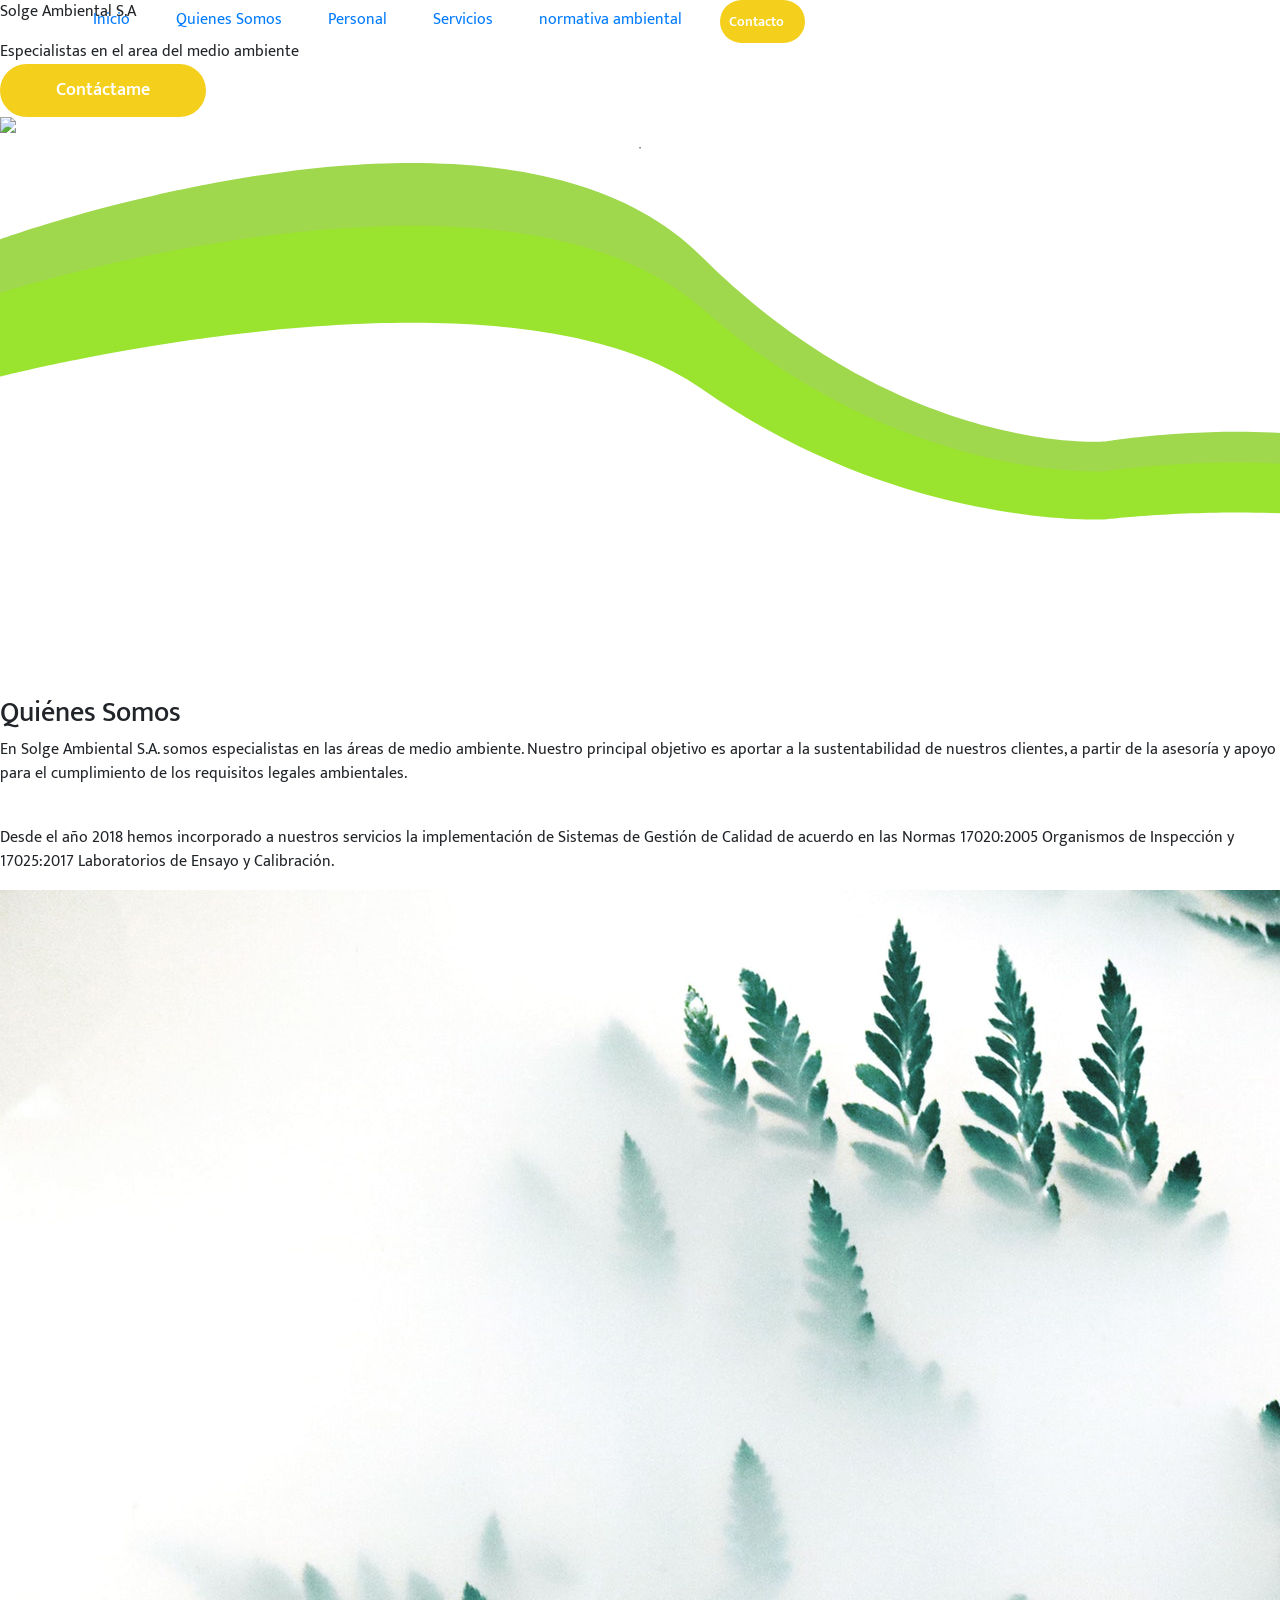
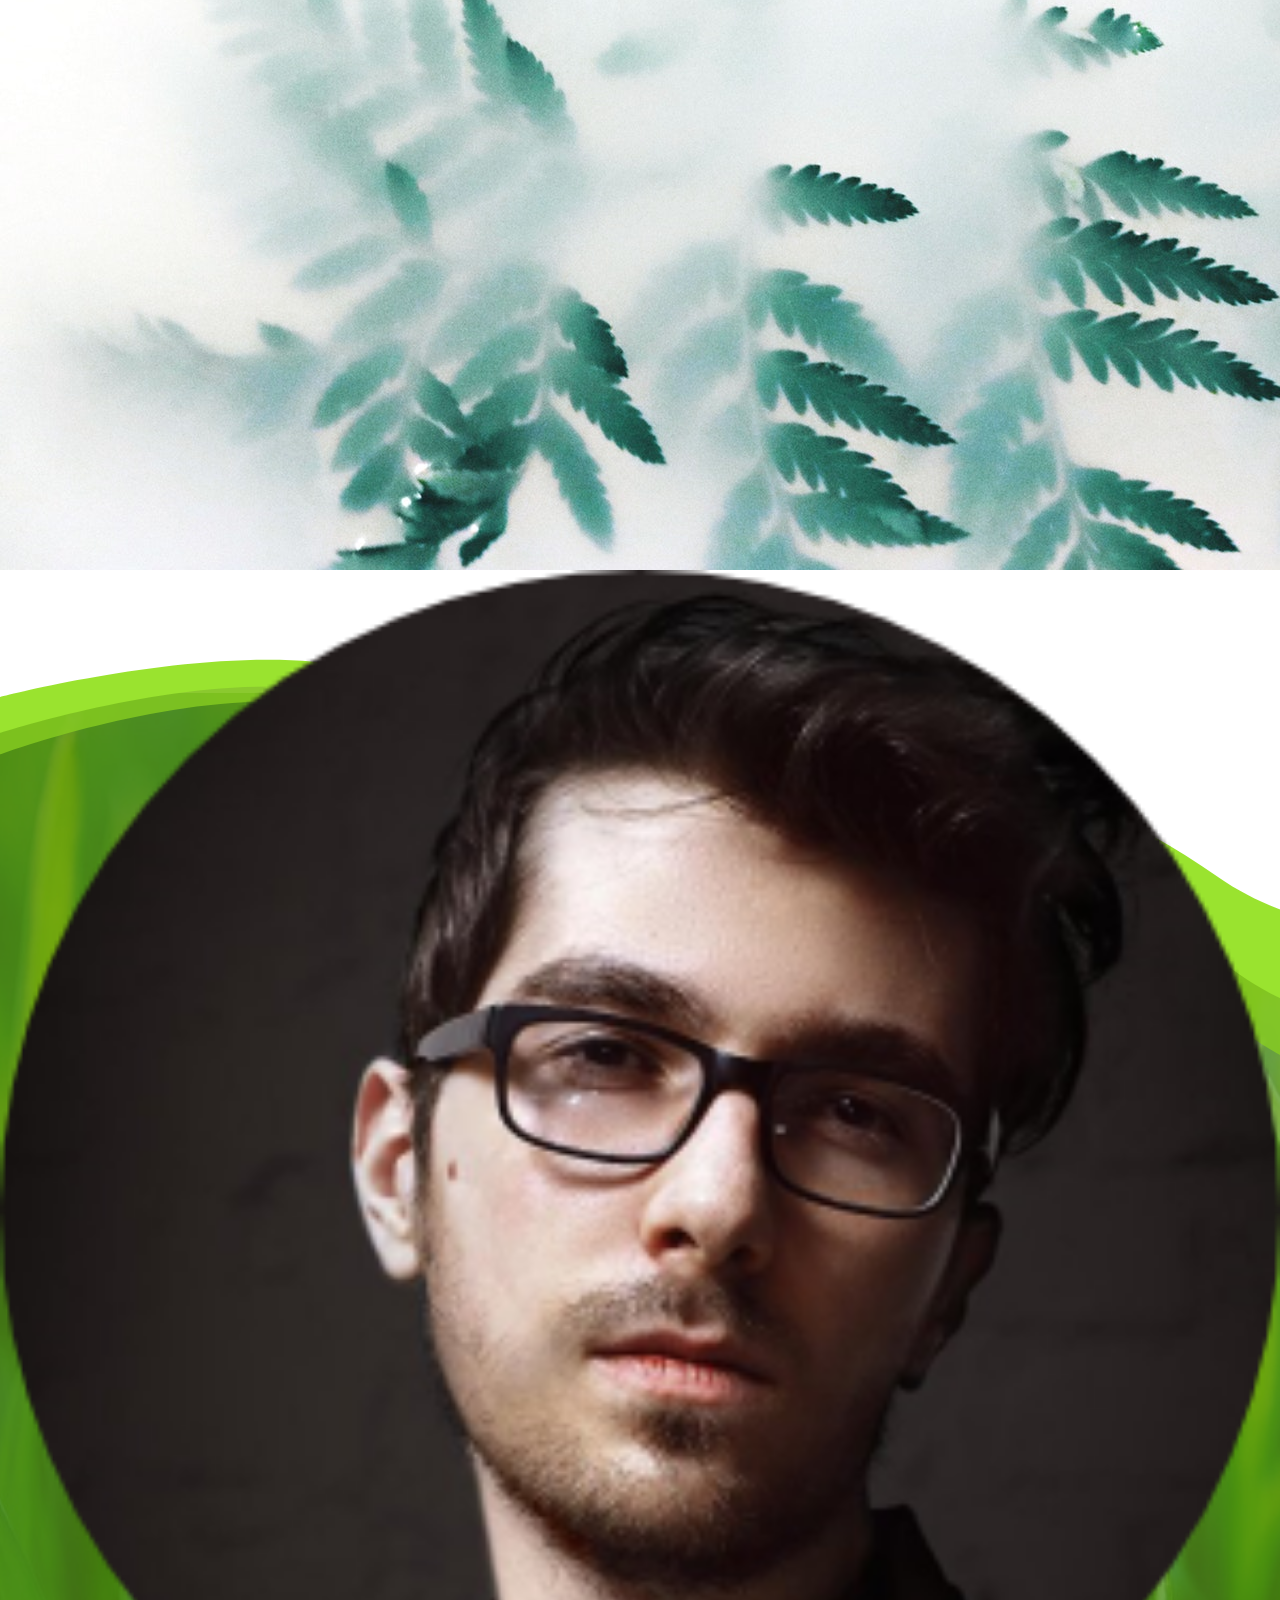
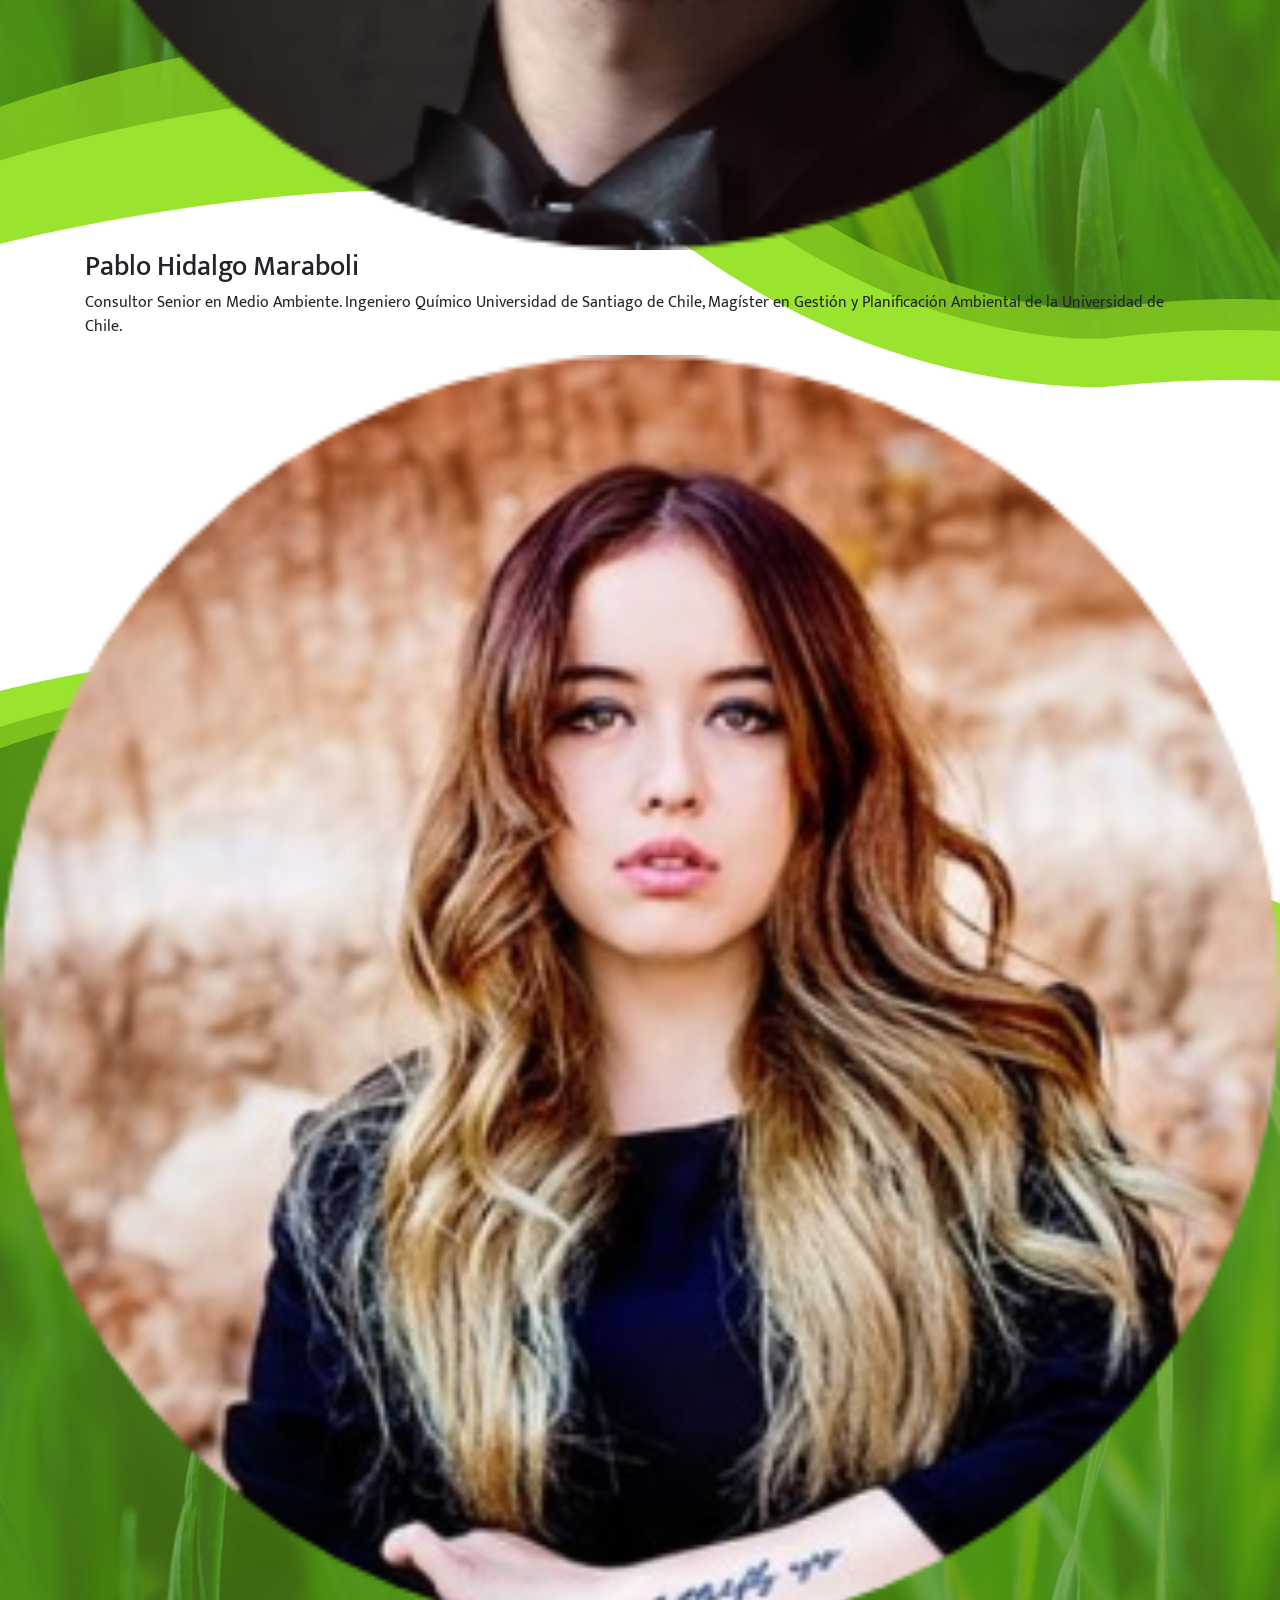
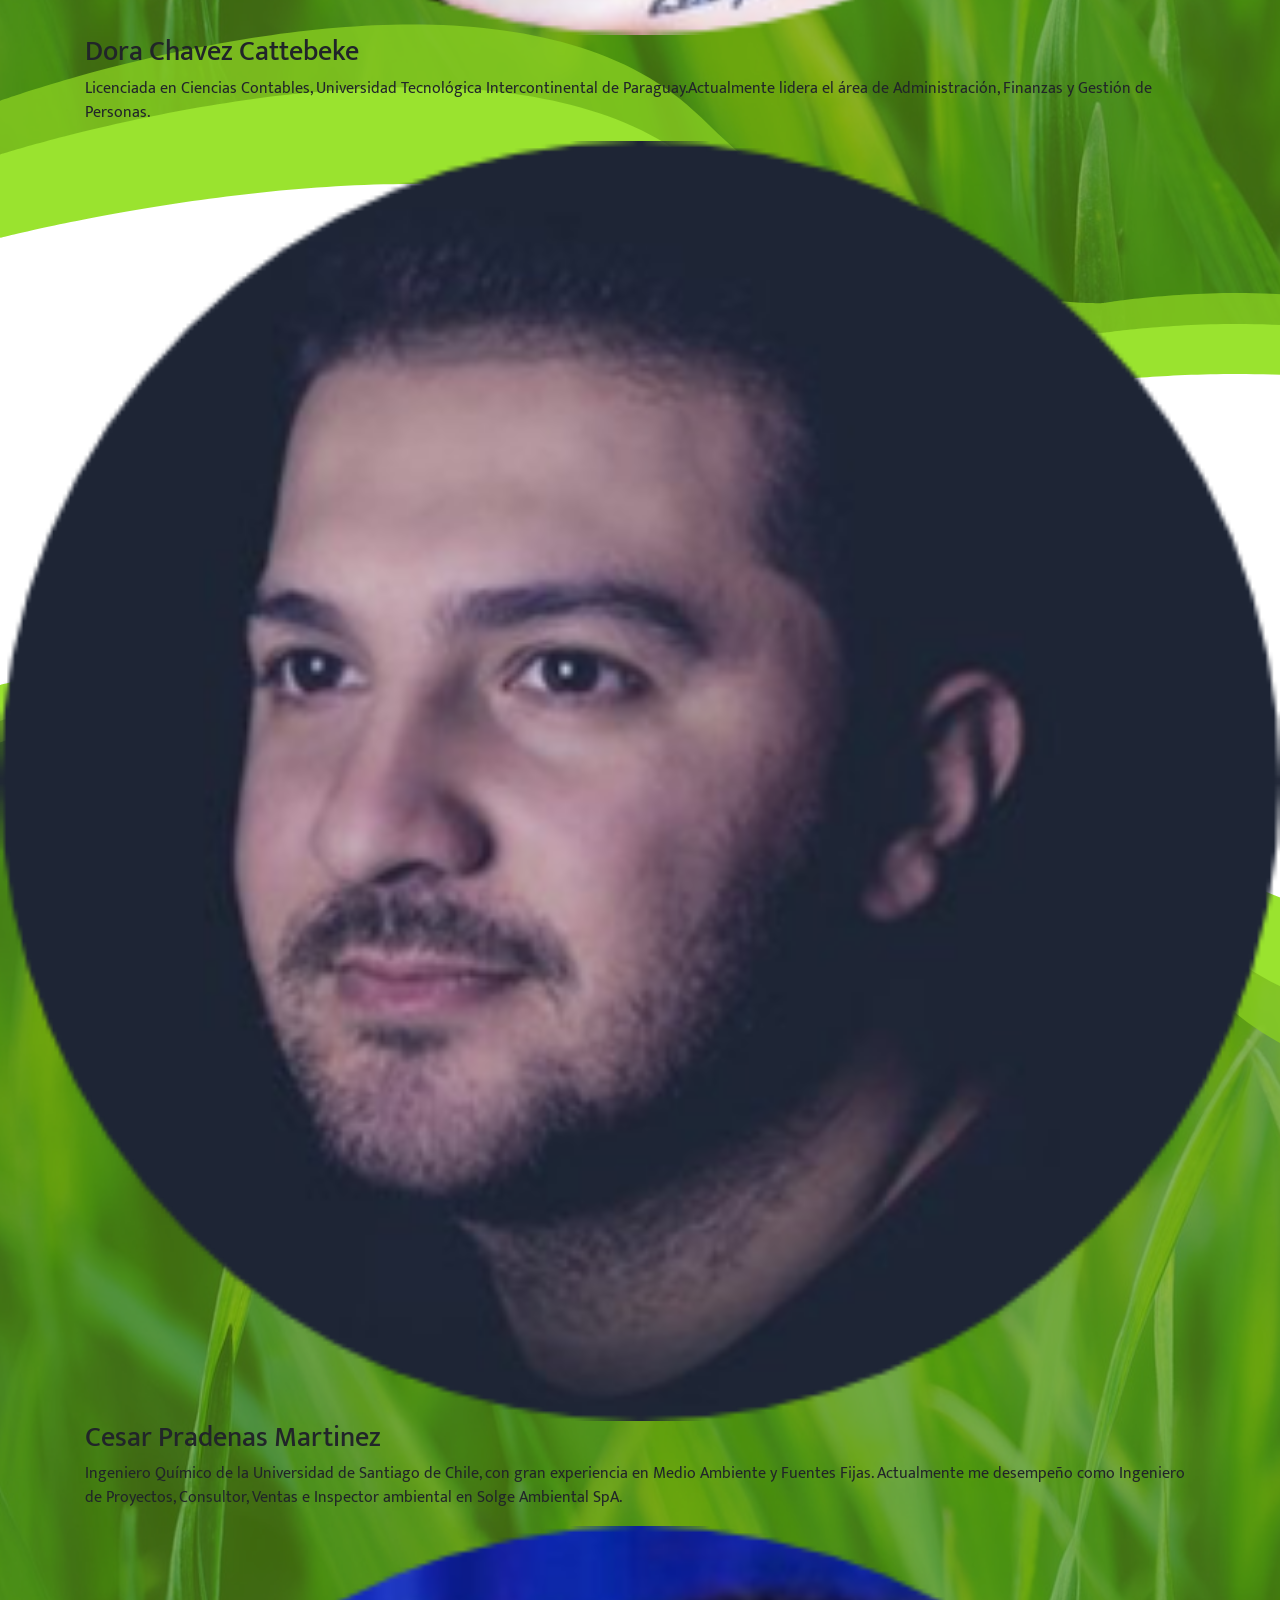
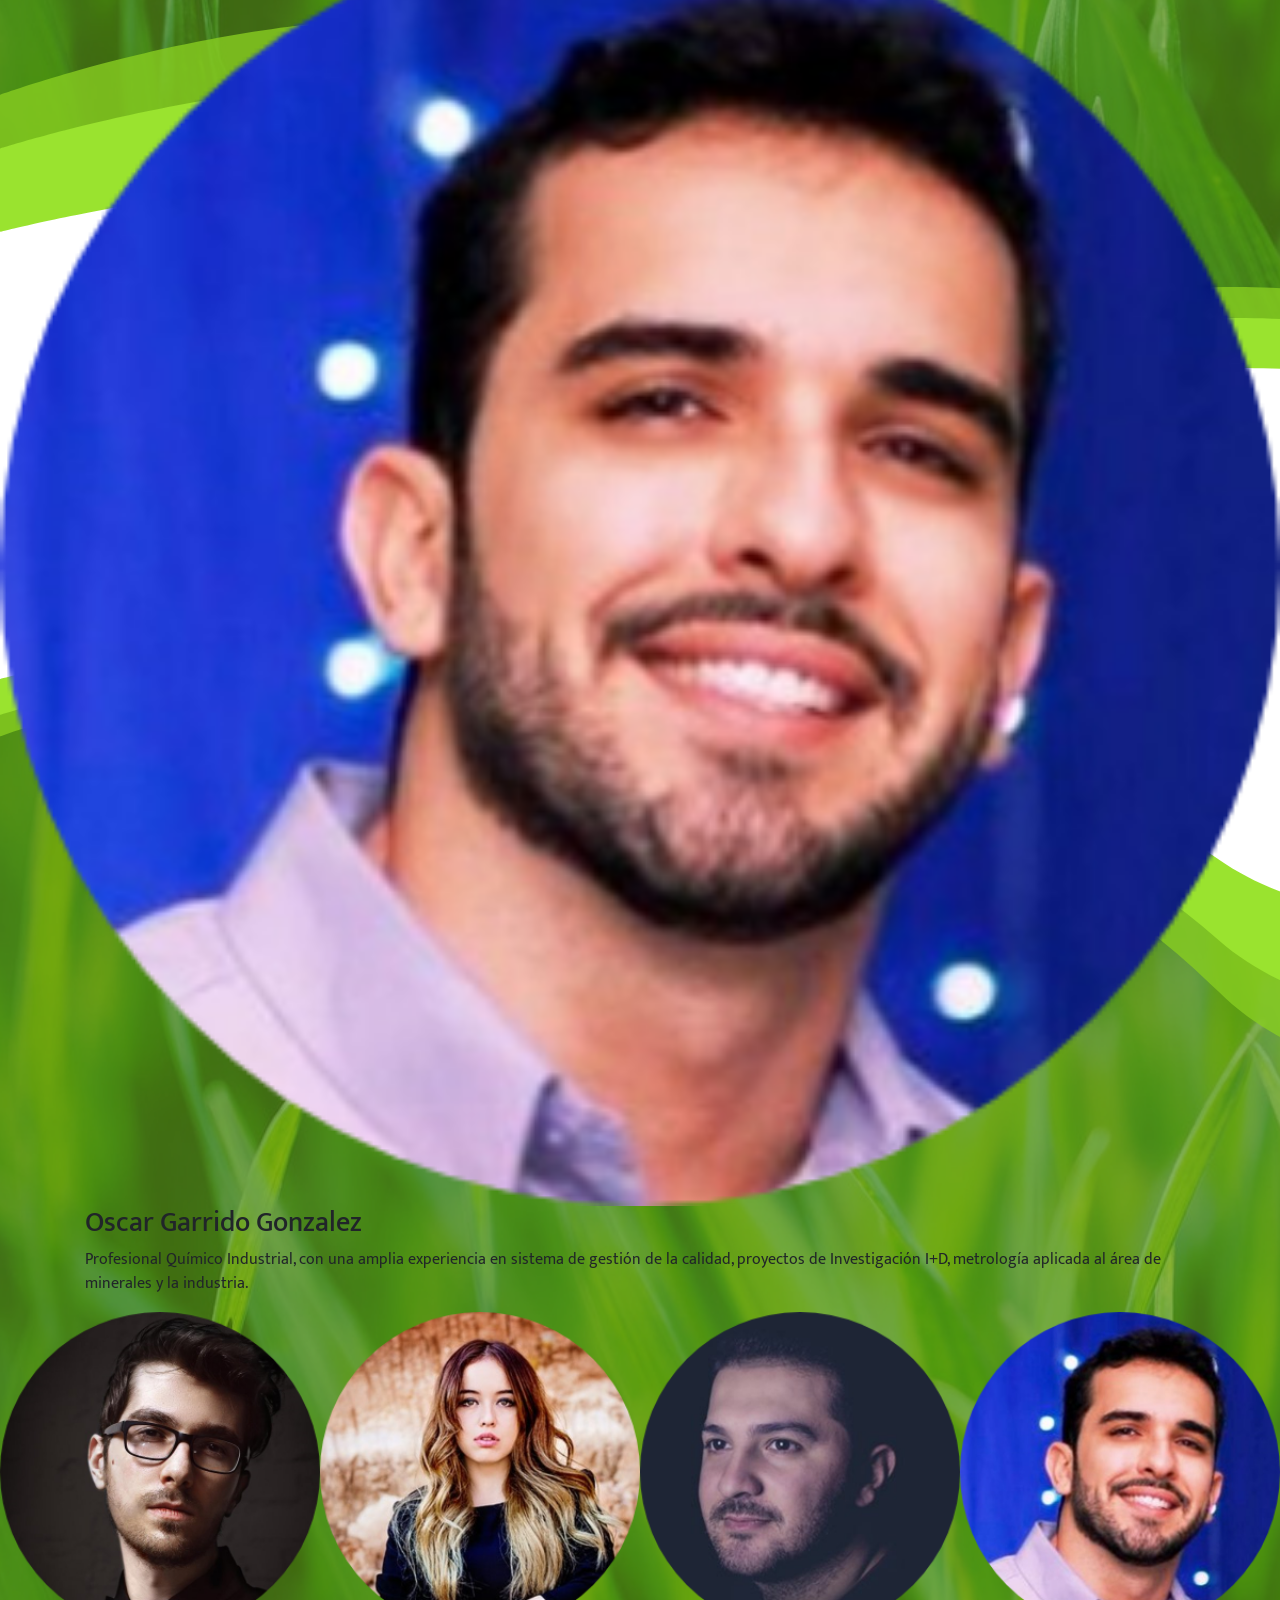
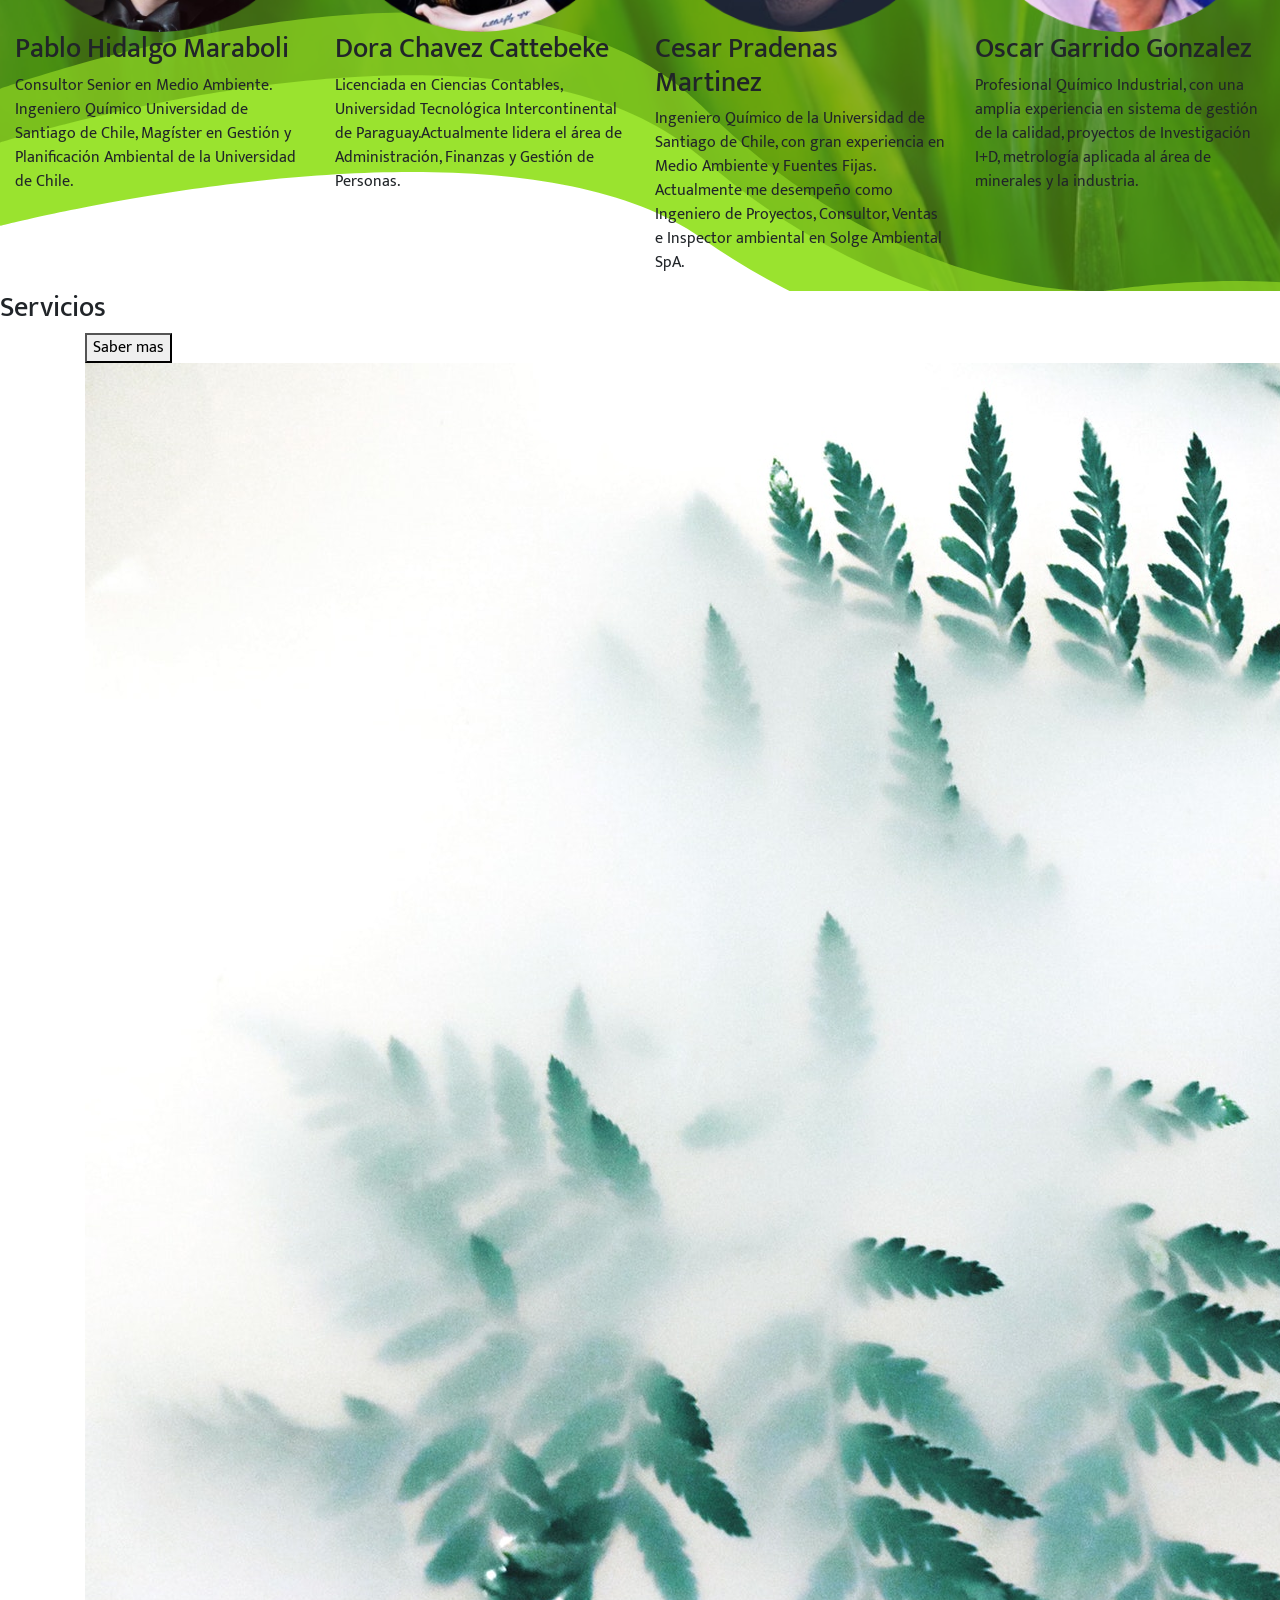
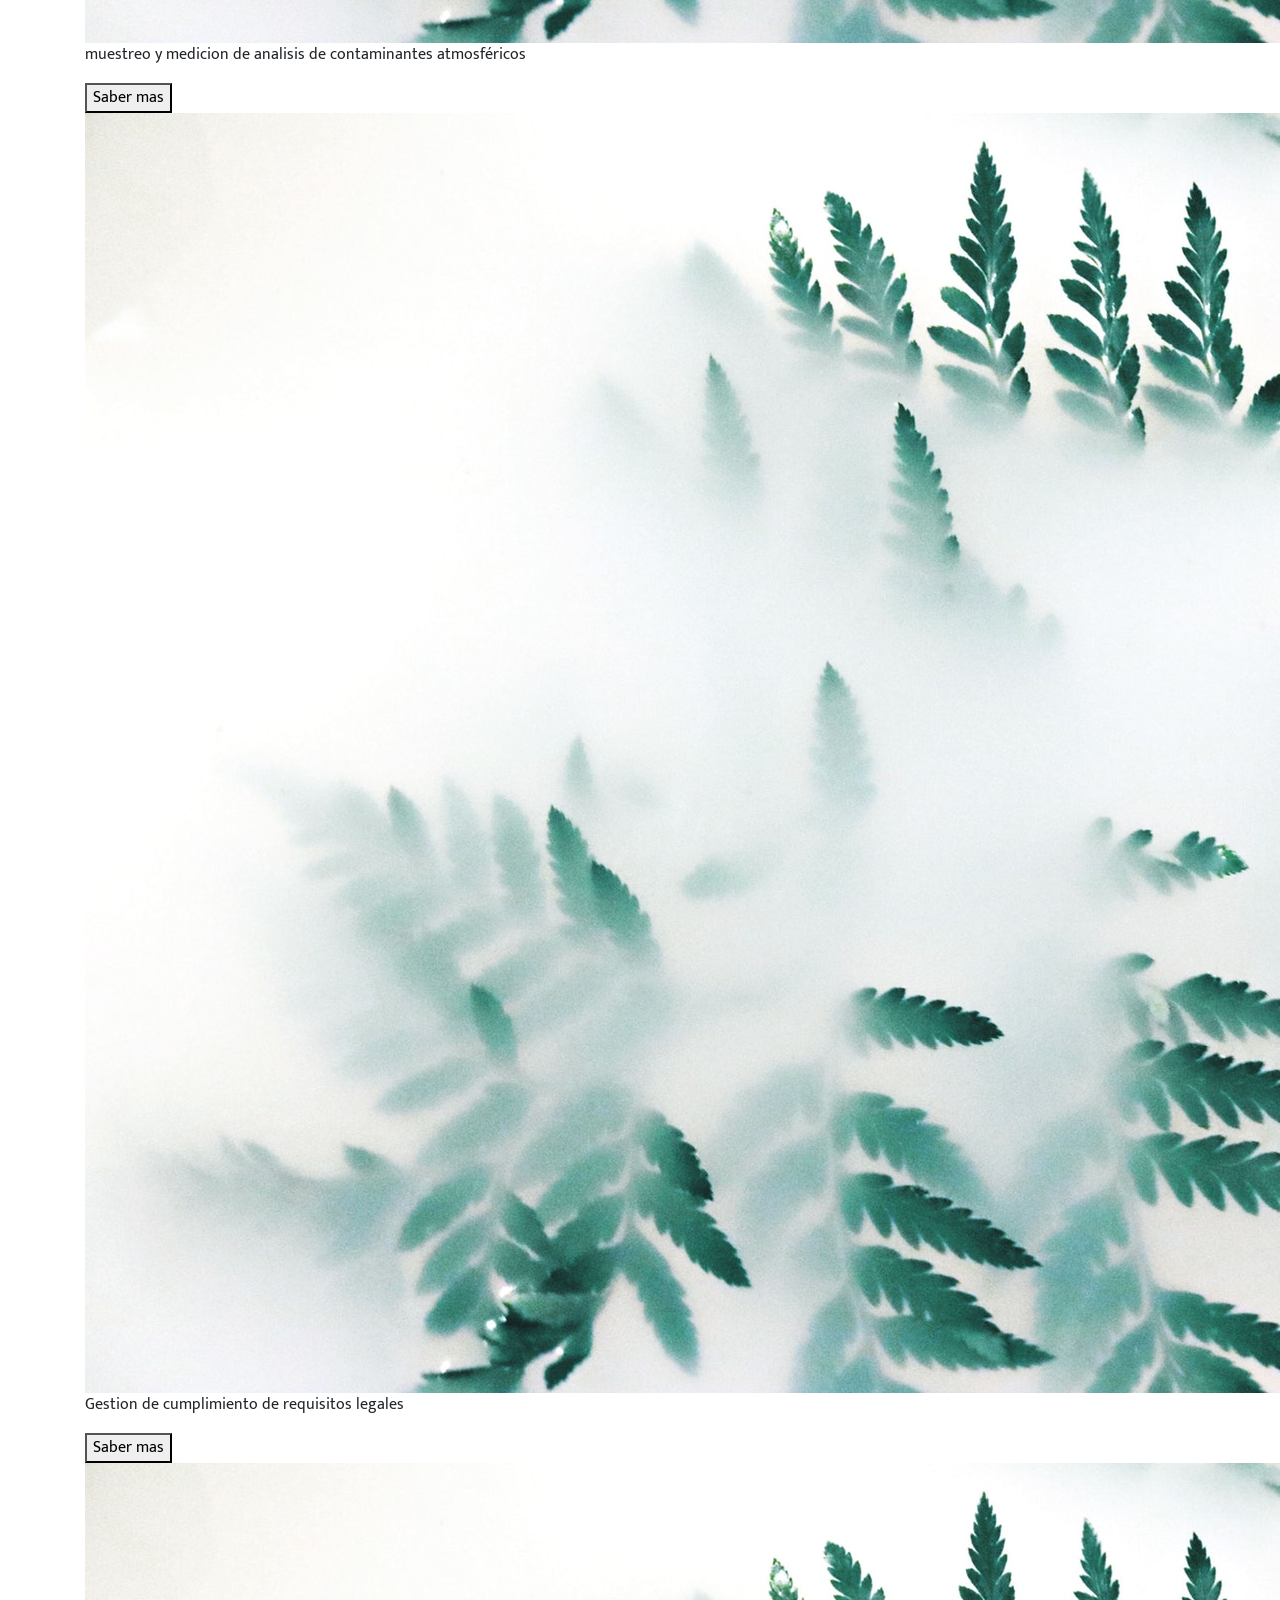
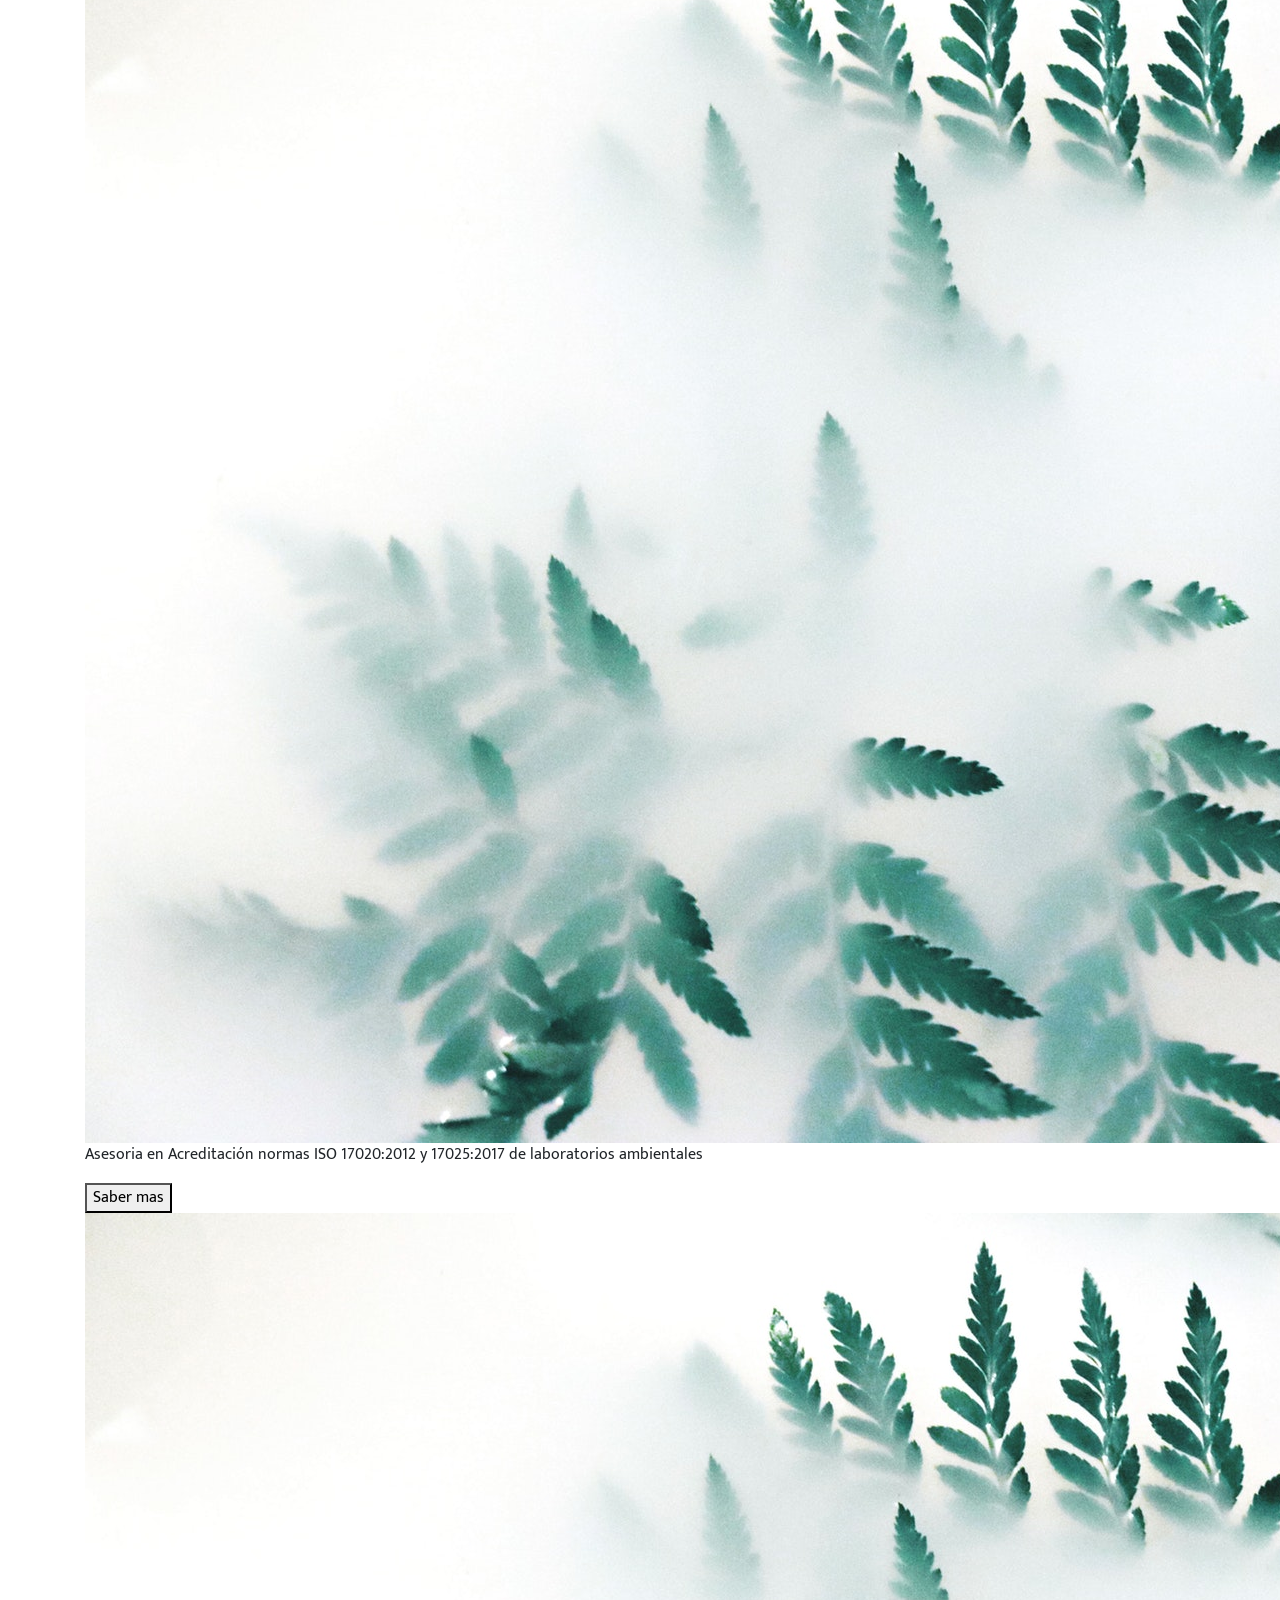
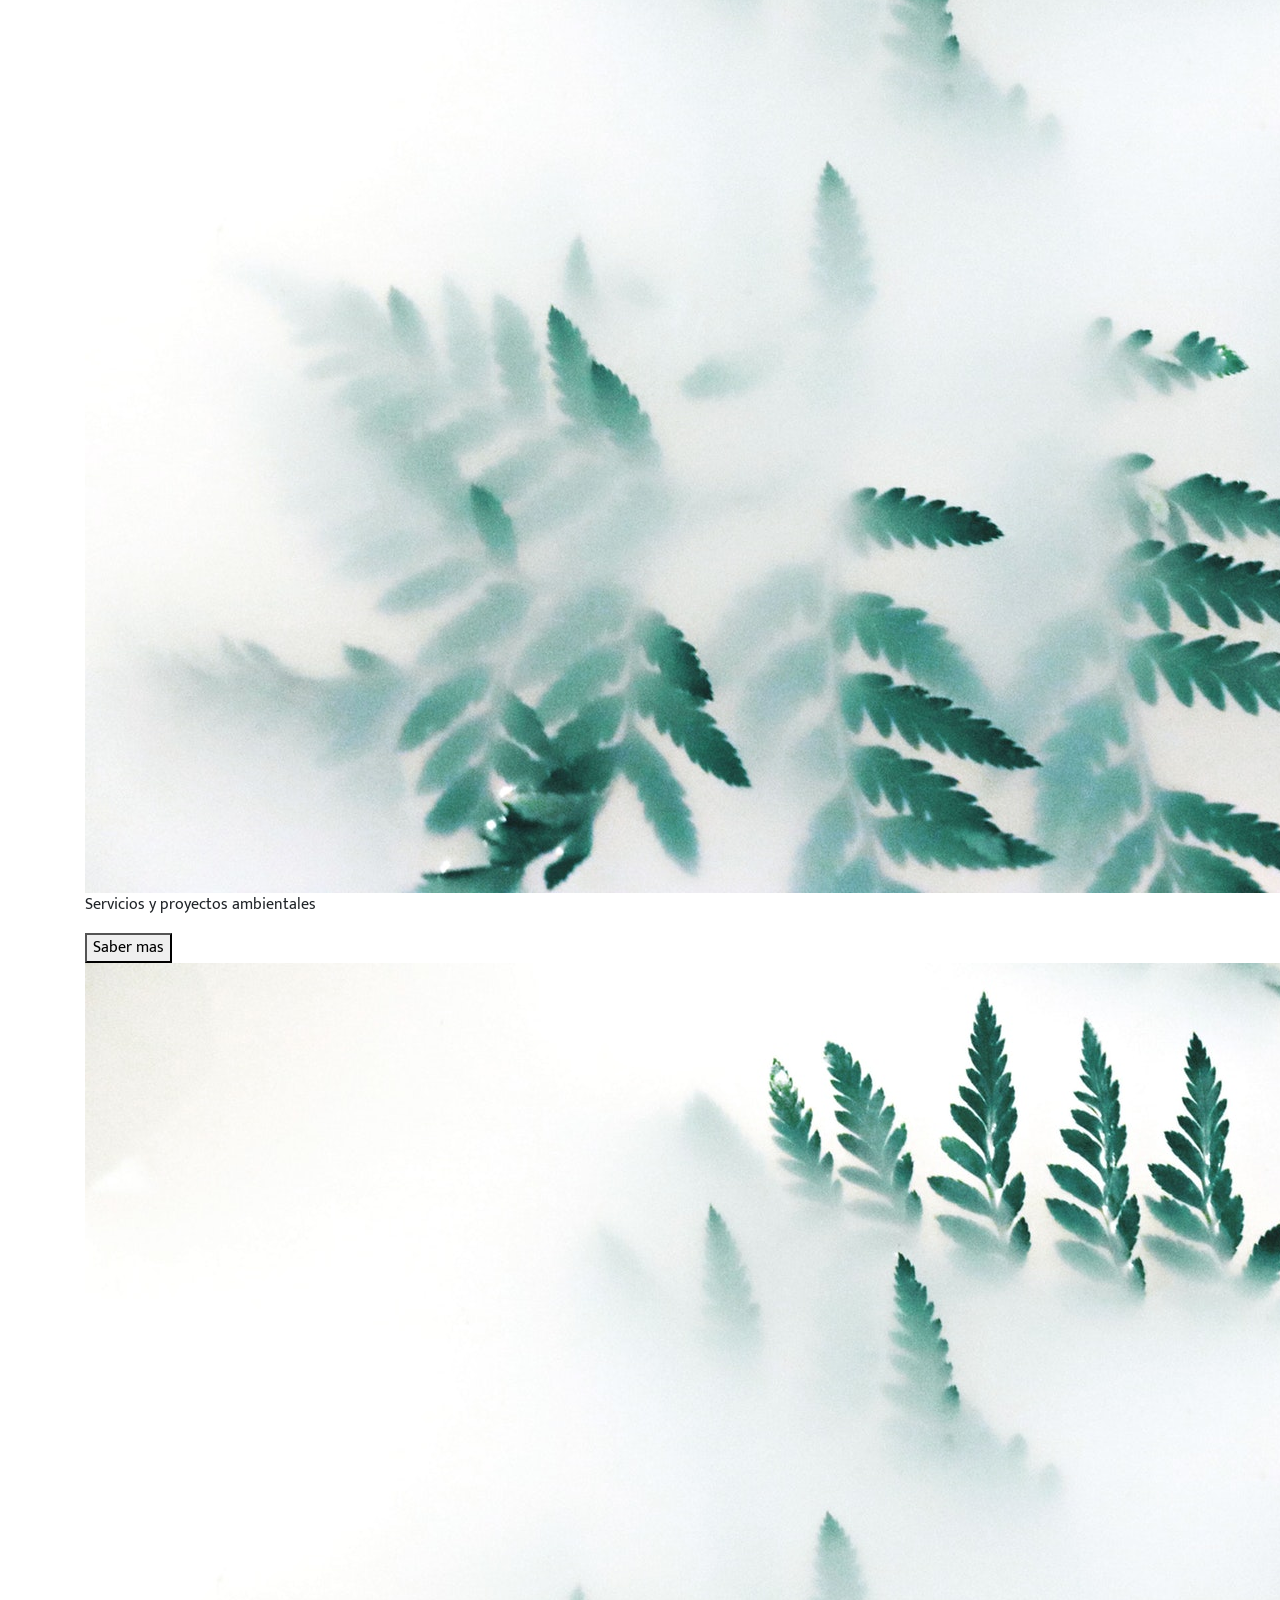
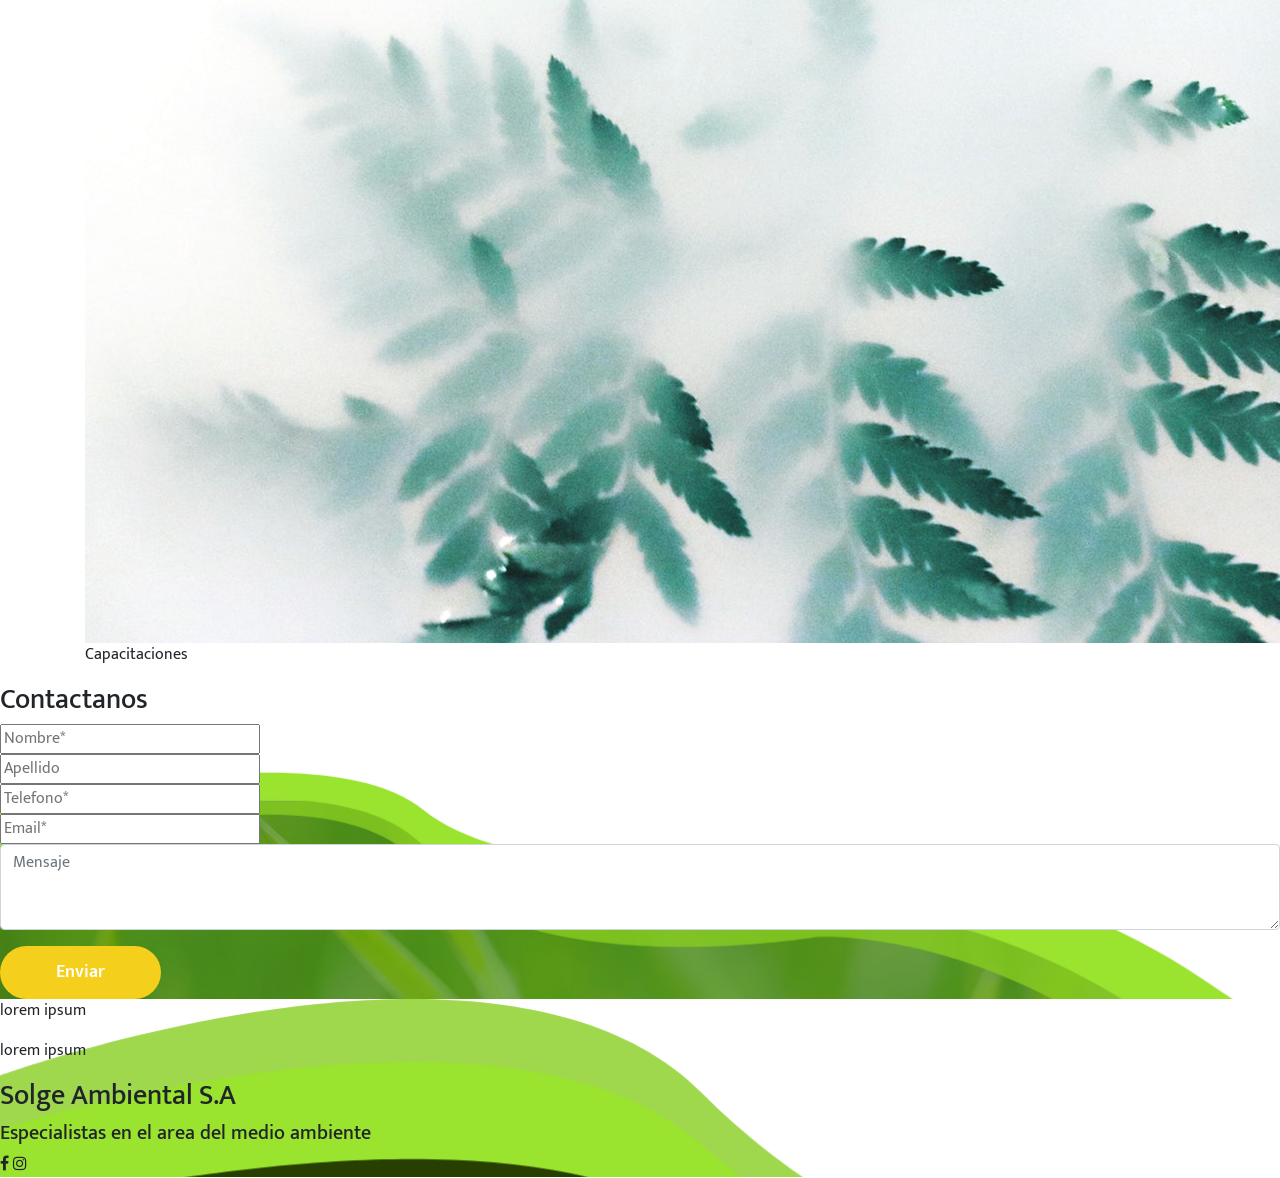
==== commit f064d345: "Add requered" ====
--- a/docs/index.html
+++ b/docs/index.html
@@ -256,10 +256,10 @@
 			<div class="formulario">
 				<form action="">
 					<div class="barra-formulario">
-					<div>	<input class="nombre" type="text"  placeholder="Nombre"></div>
+					<div>	<input class="nombre" type="text"  placeholder="Nombre*"></div>
 					<div class="contenido-form">	<input class="telefono" type="text"  placeholder="Apellido"></div>
-					<div>	<input class="telefono" type="text"  placeholder="Telefono"></div>
-					<div>	<input class="nombre" type="email" placeholder="Email"></div>
+					<div>	<input class="telefono" type="text"  placeholder="Telefono*"></div>
+					<div>	<input class="nombre" type="email" placeholder="Email*"></div>
 					</div>
 				</form>
 				<div class="form-group">
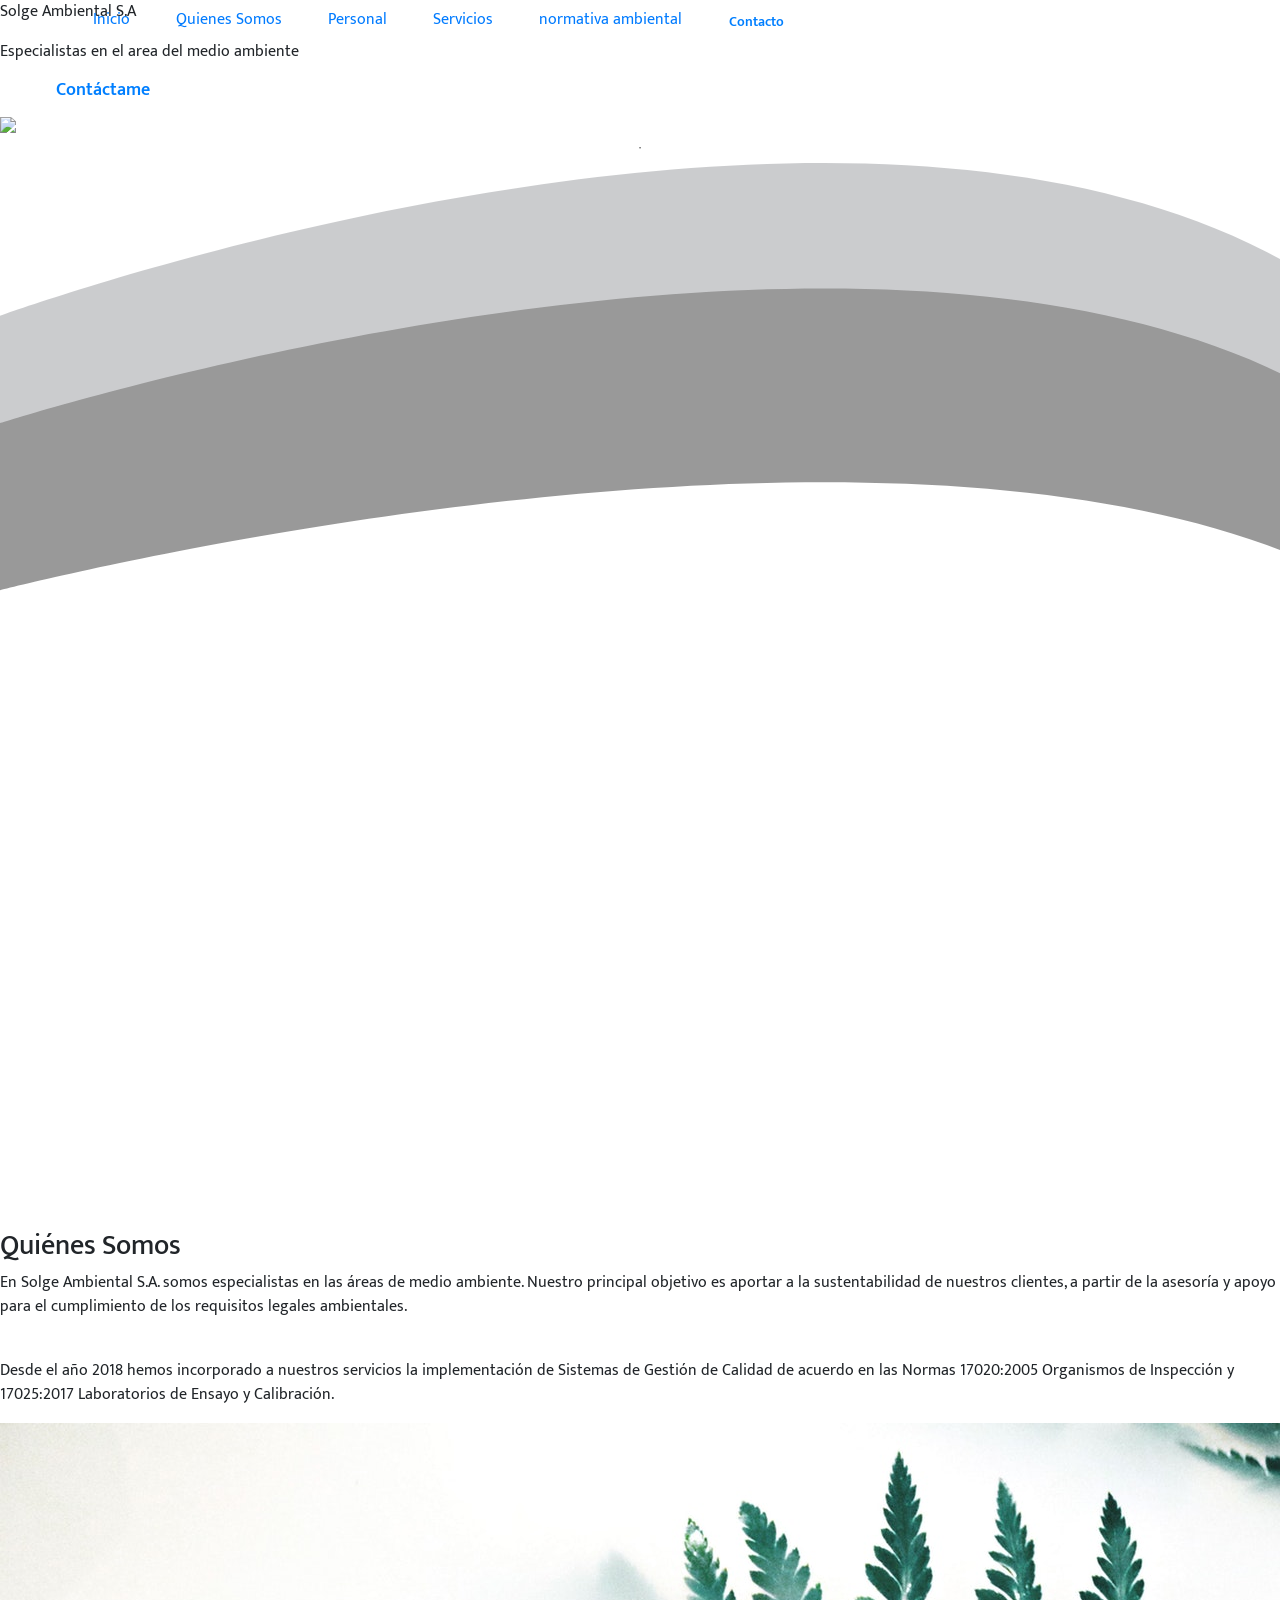
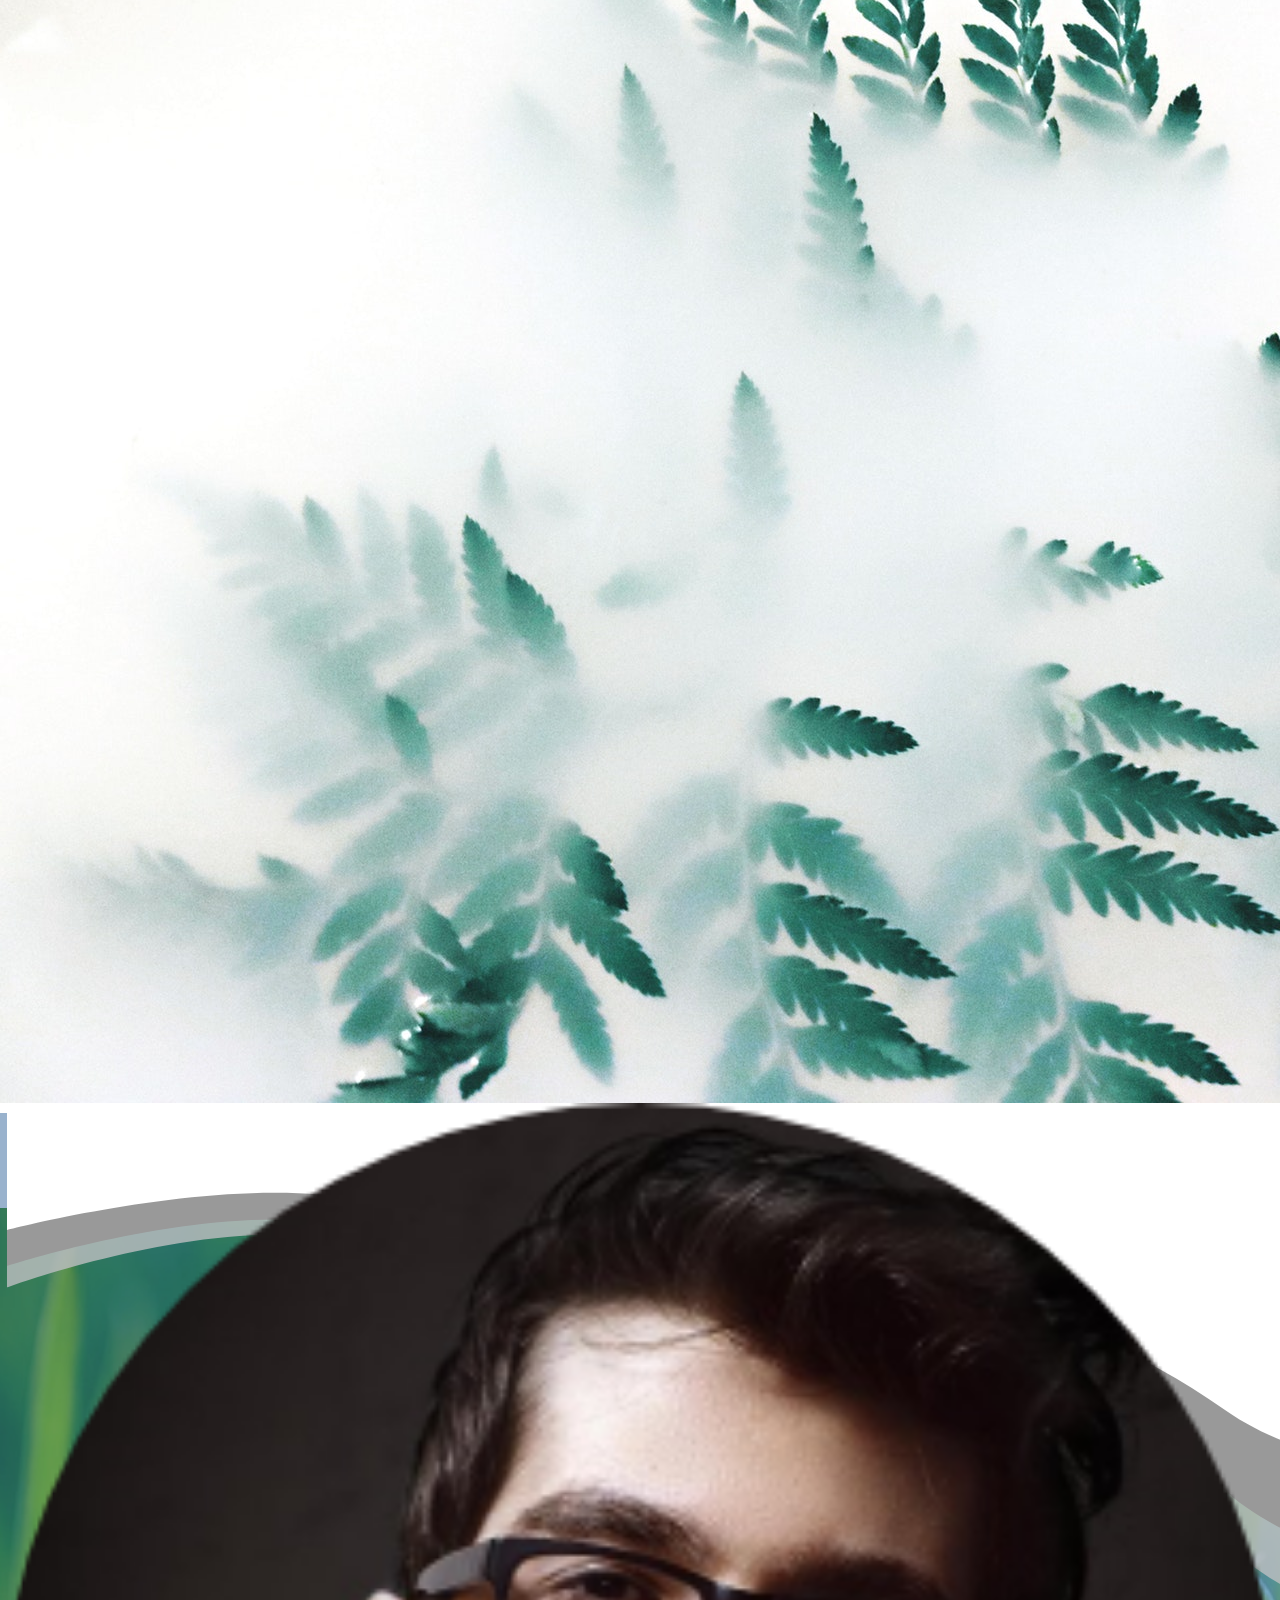
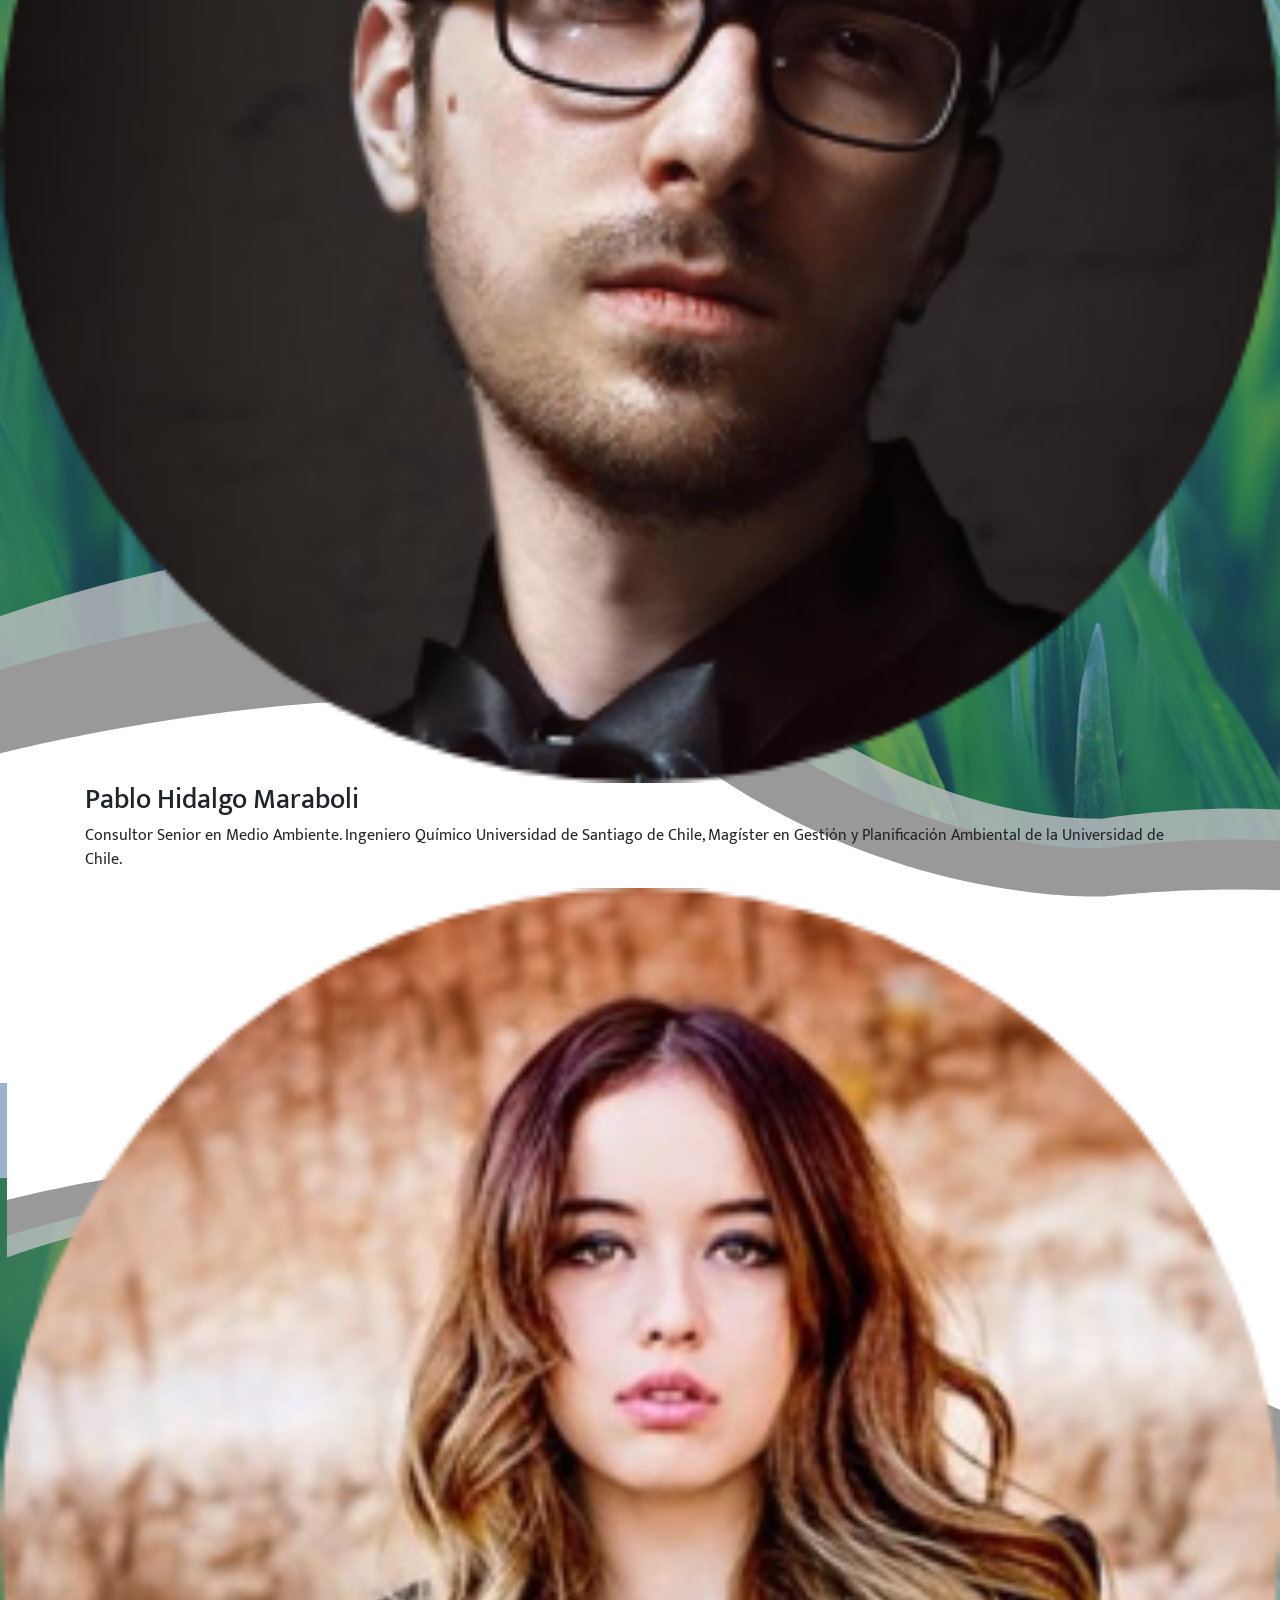
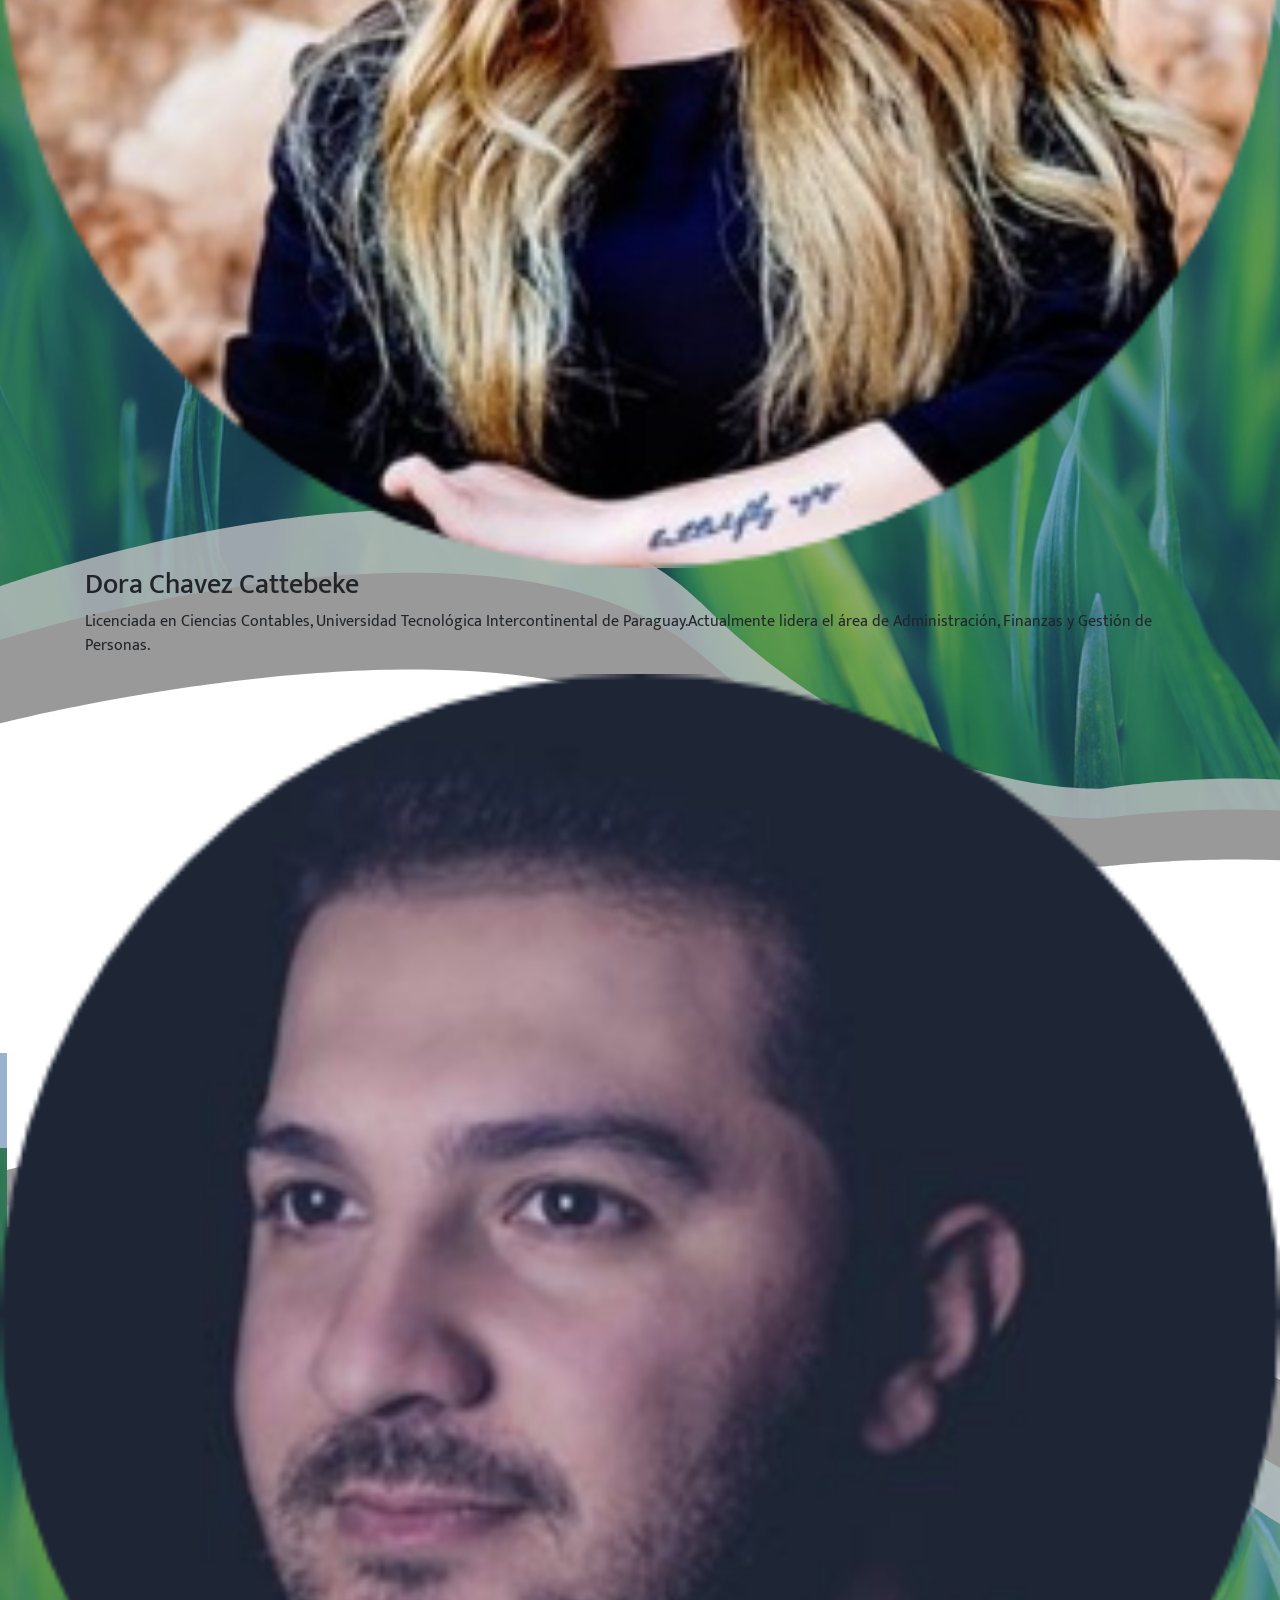
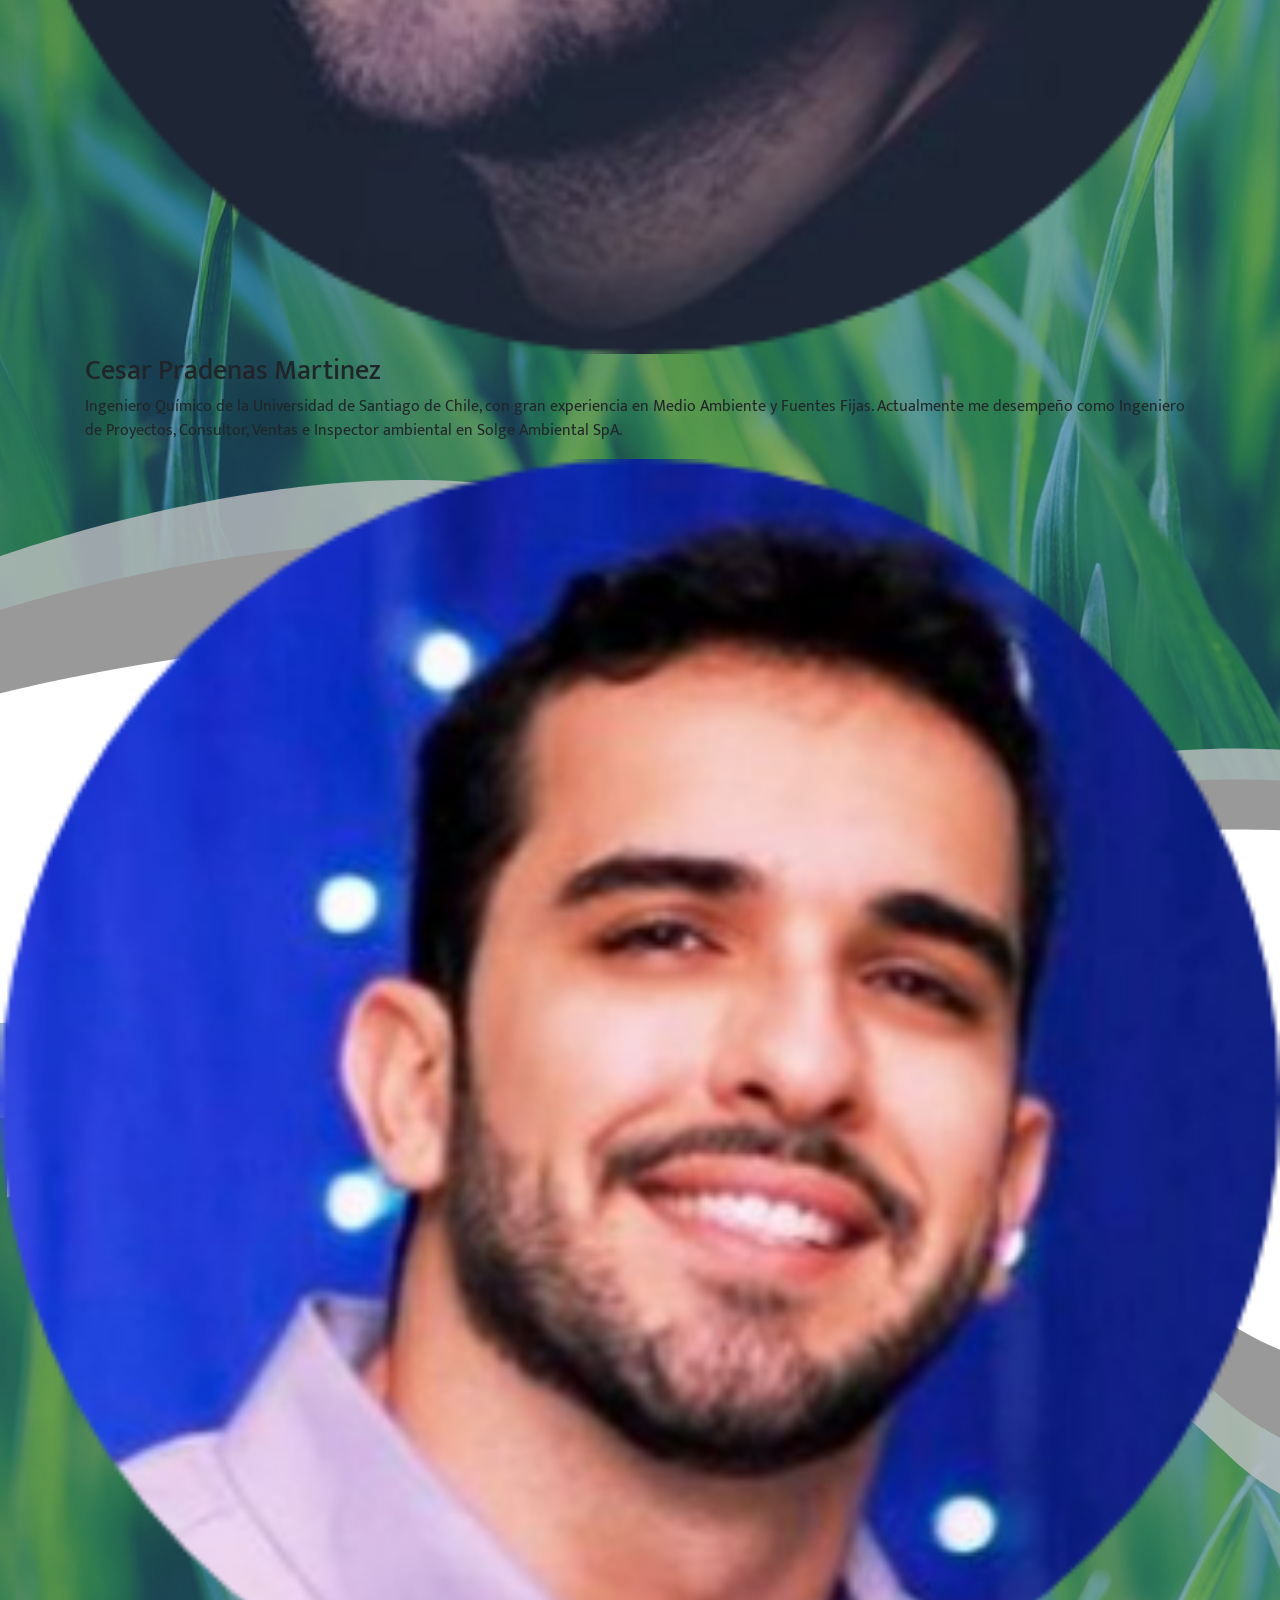
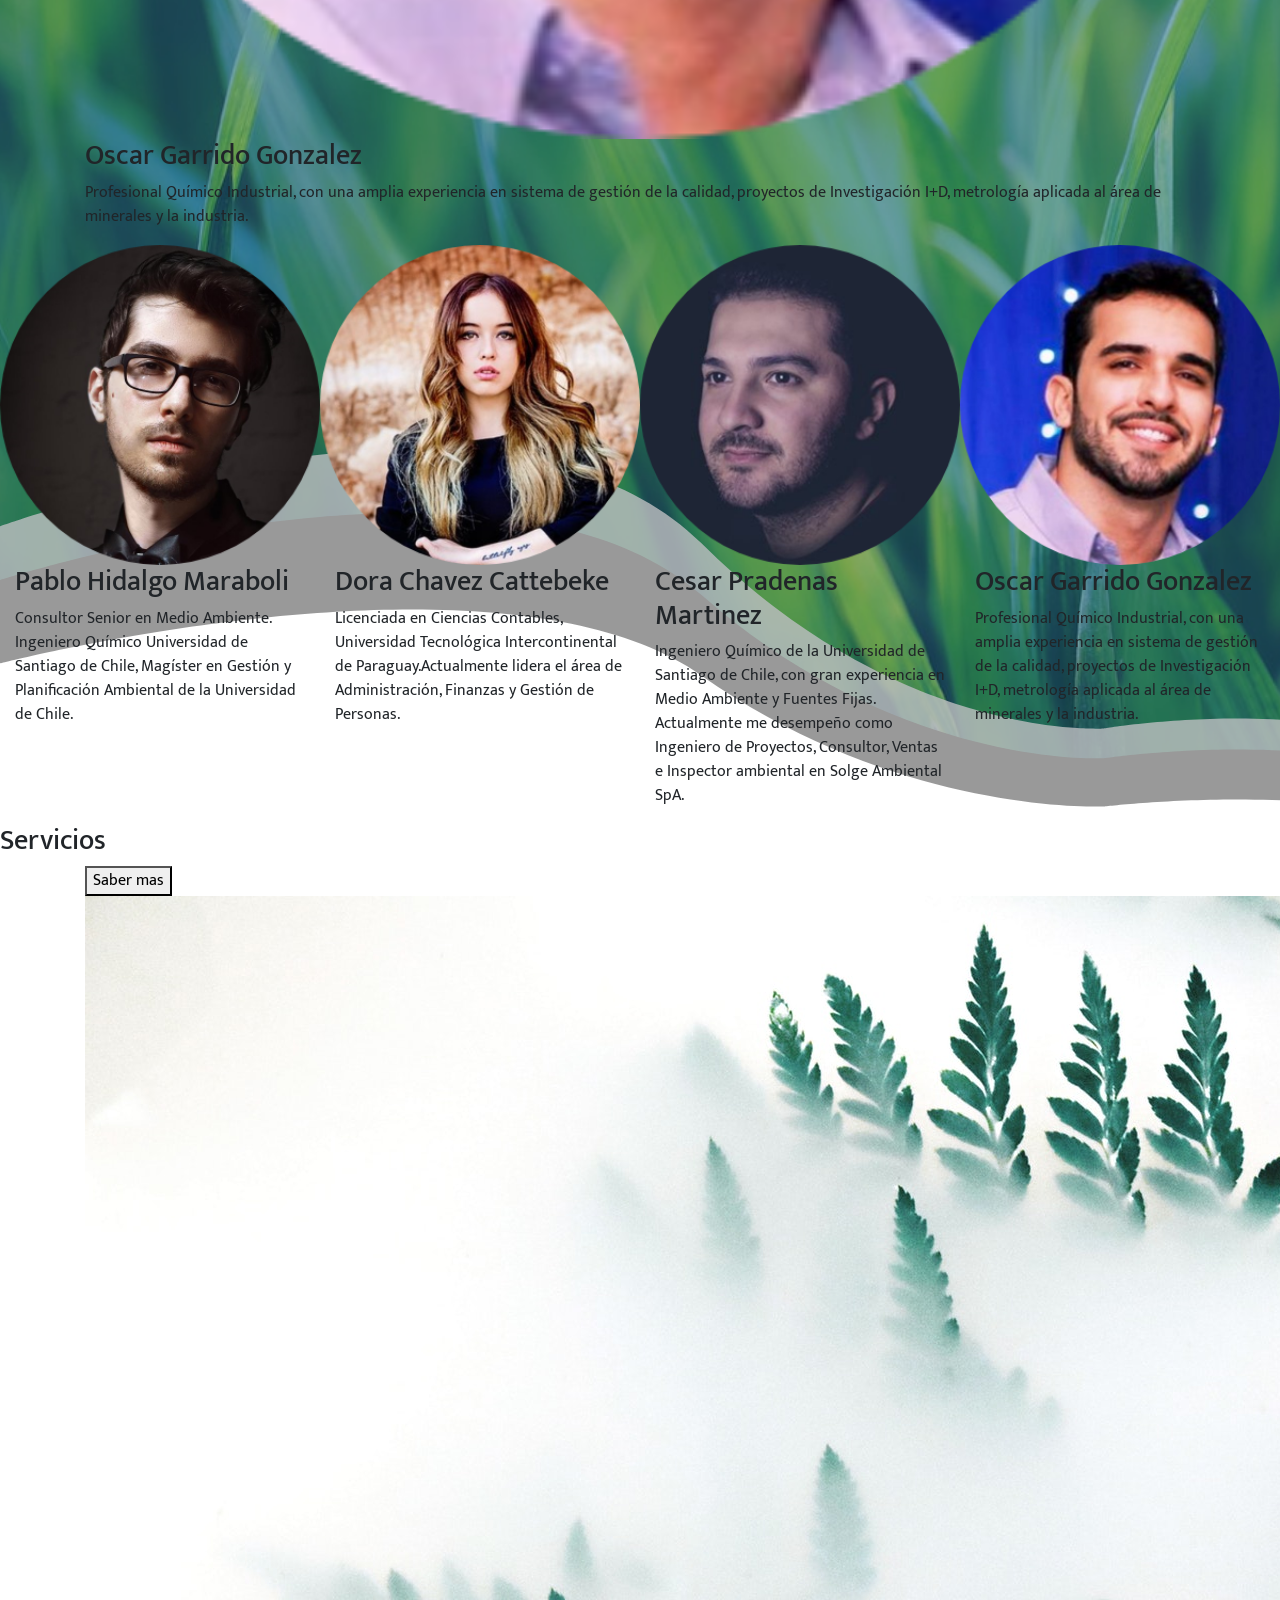
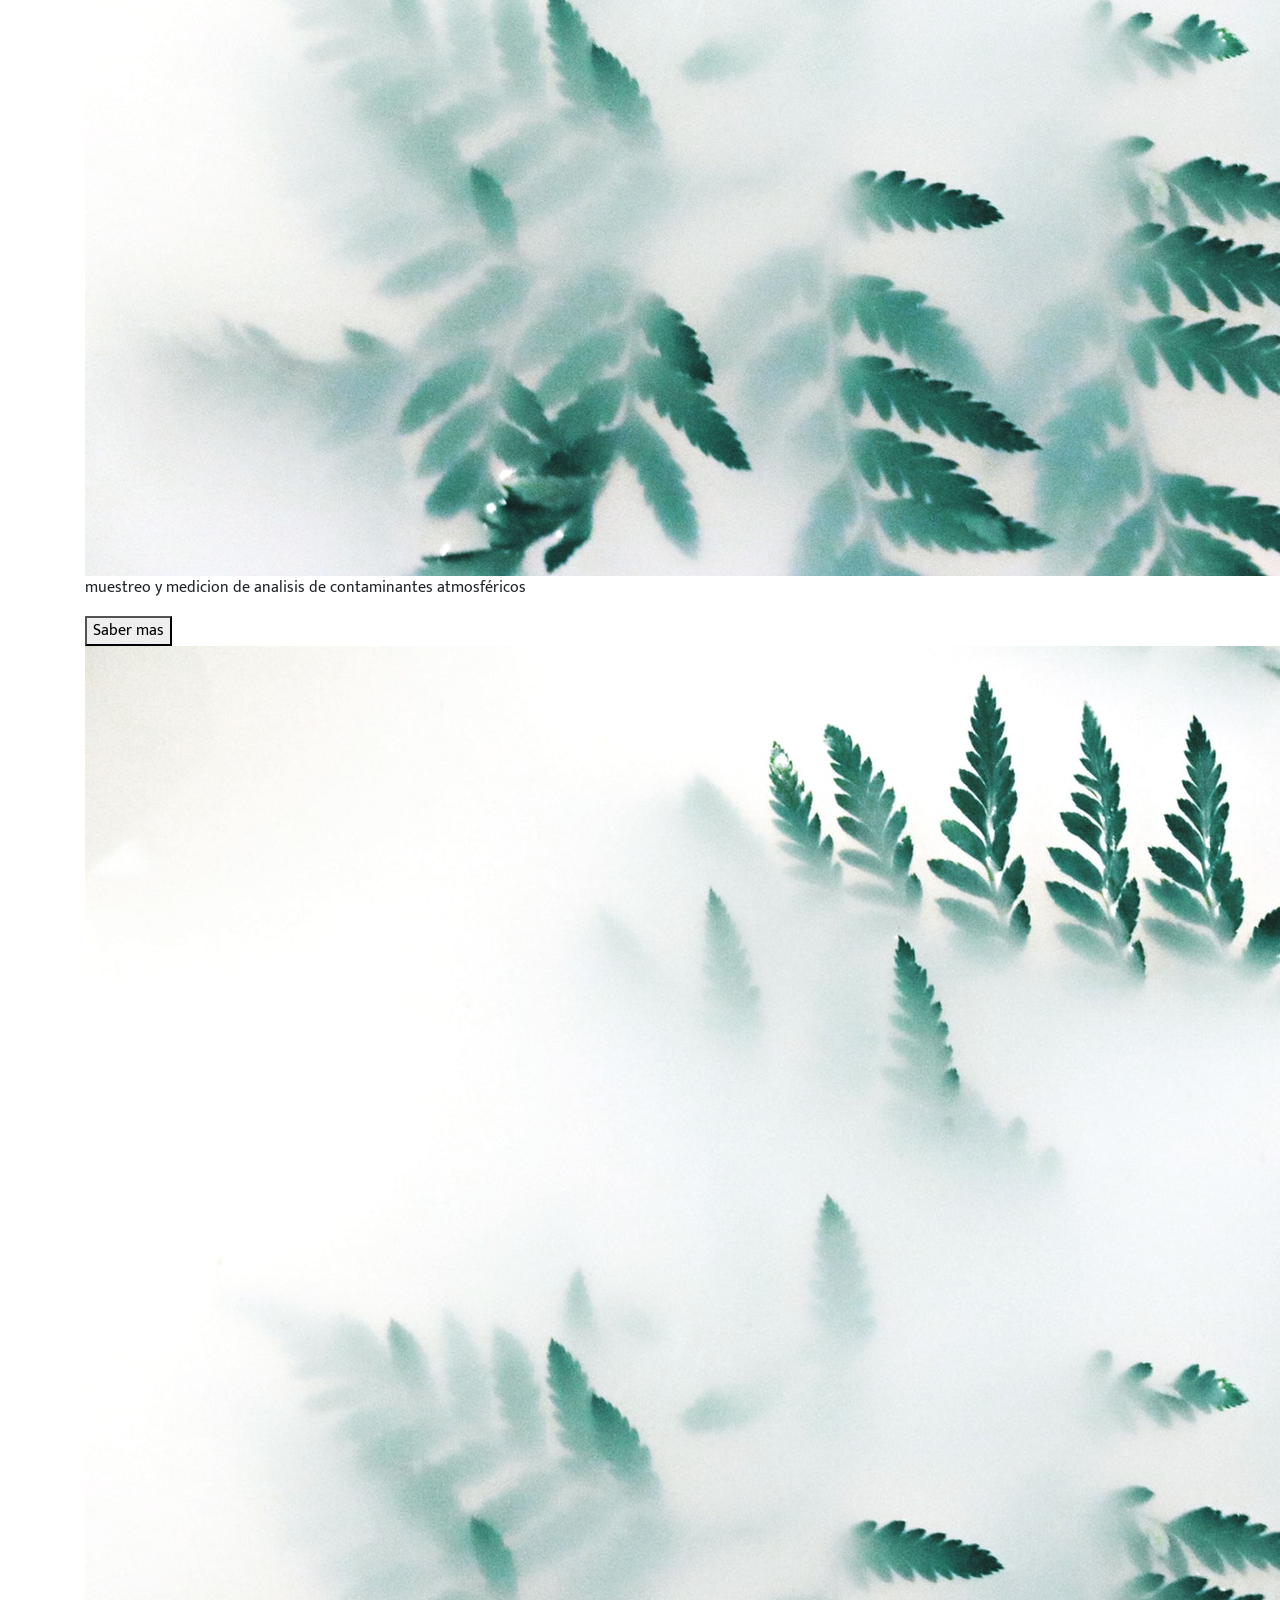
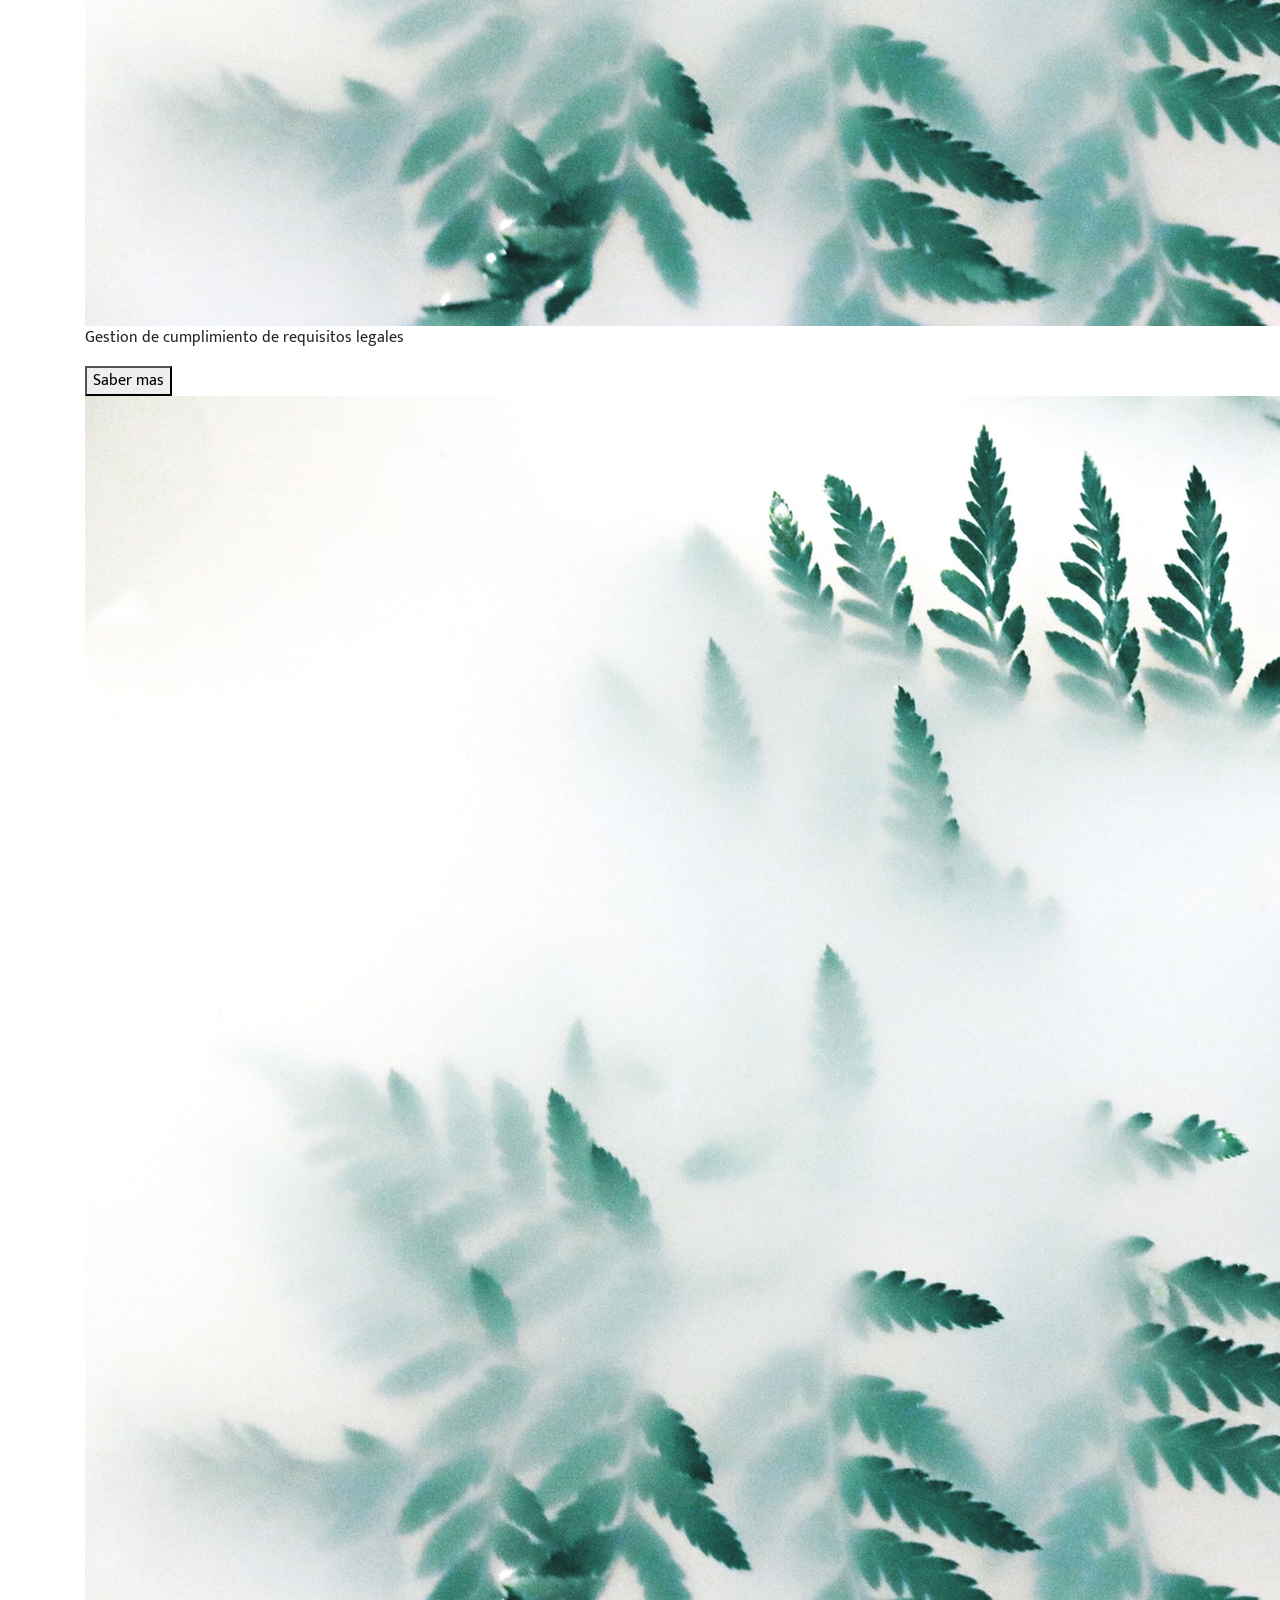
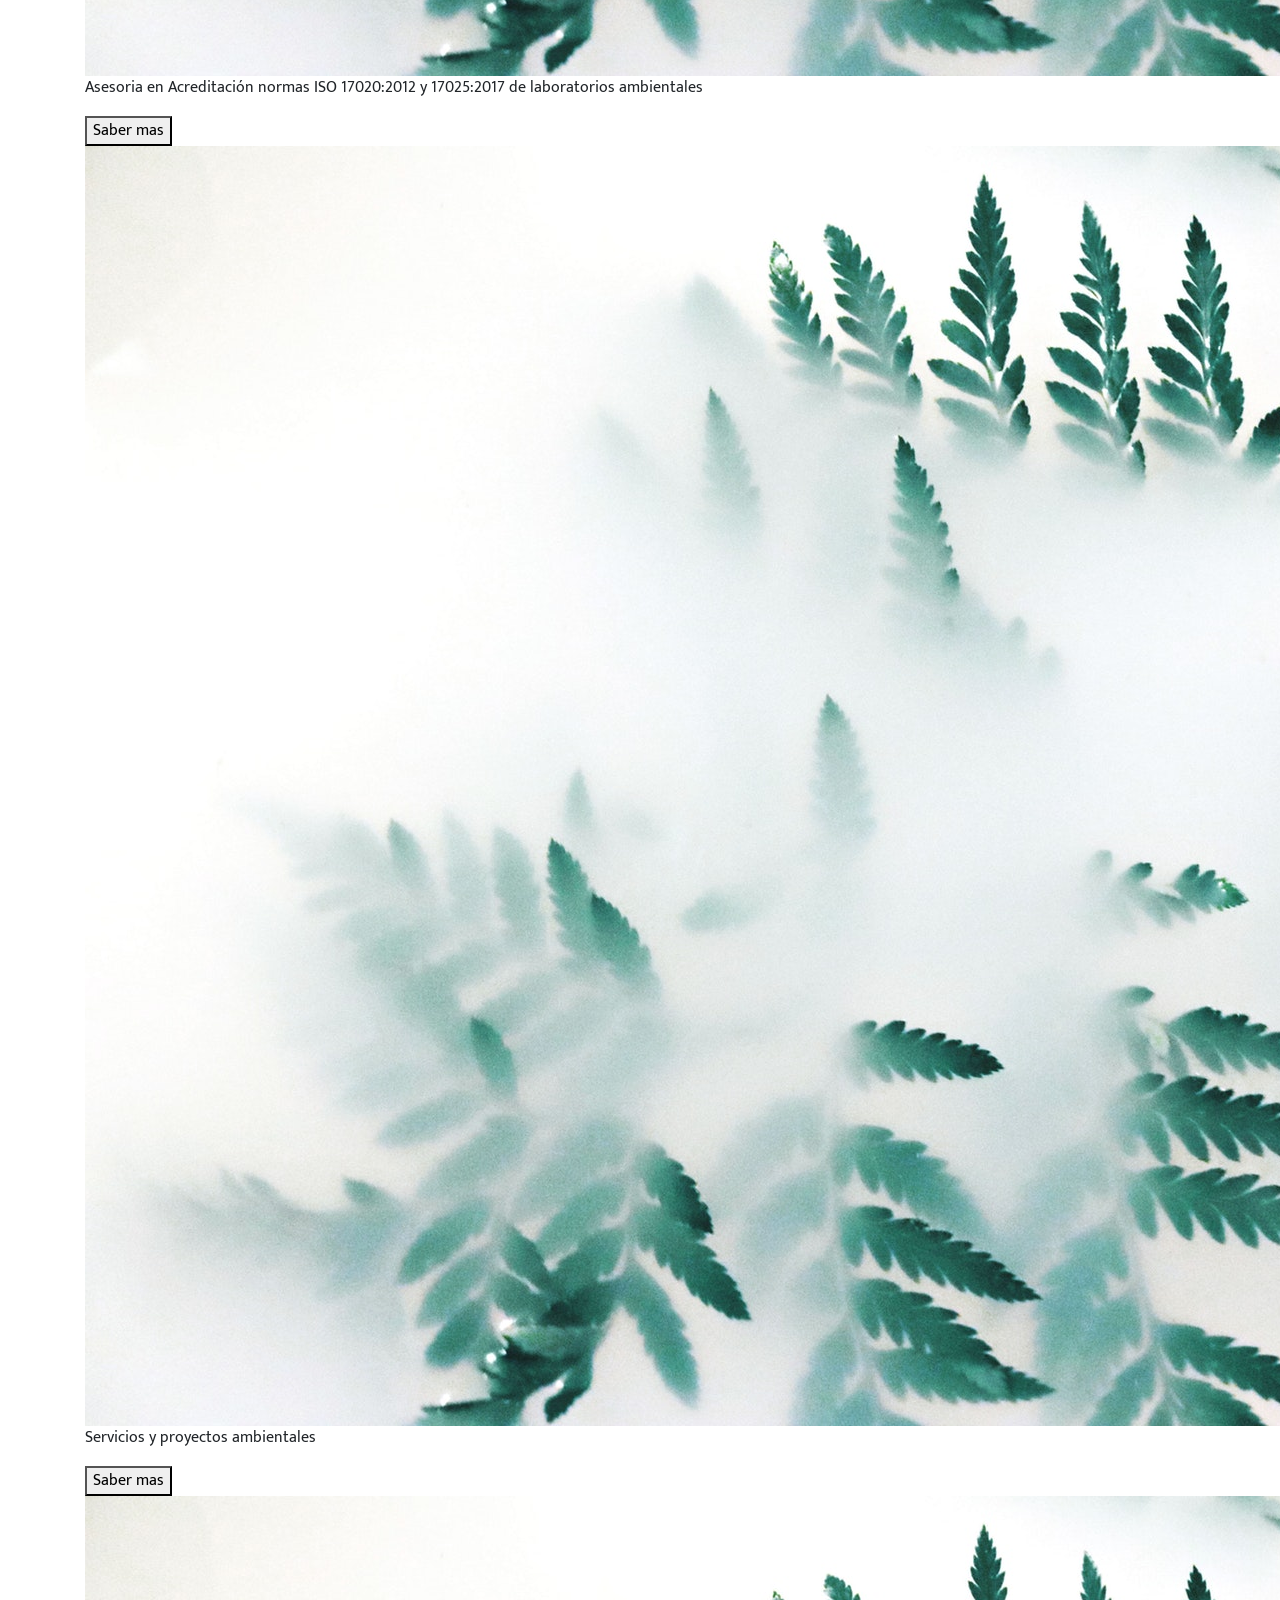
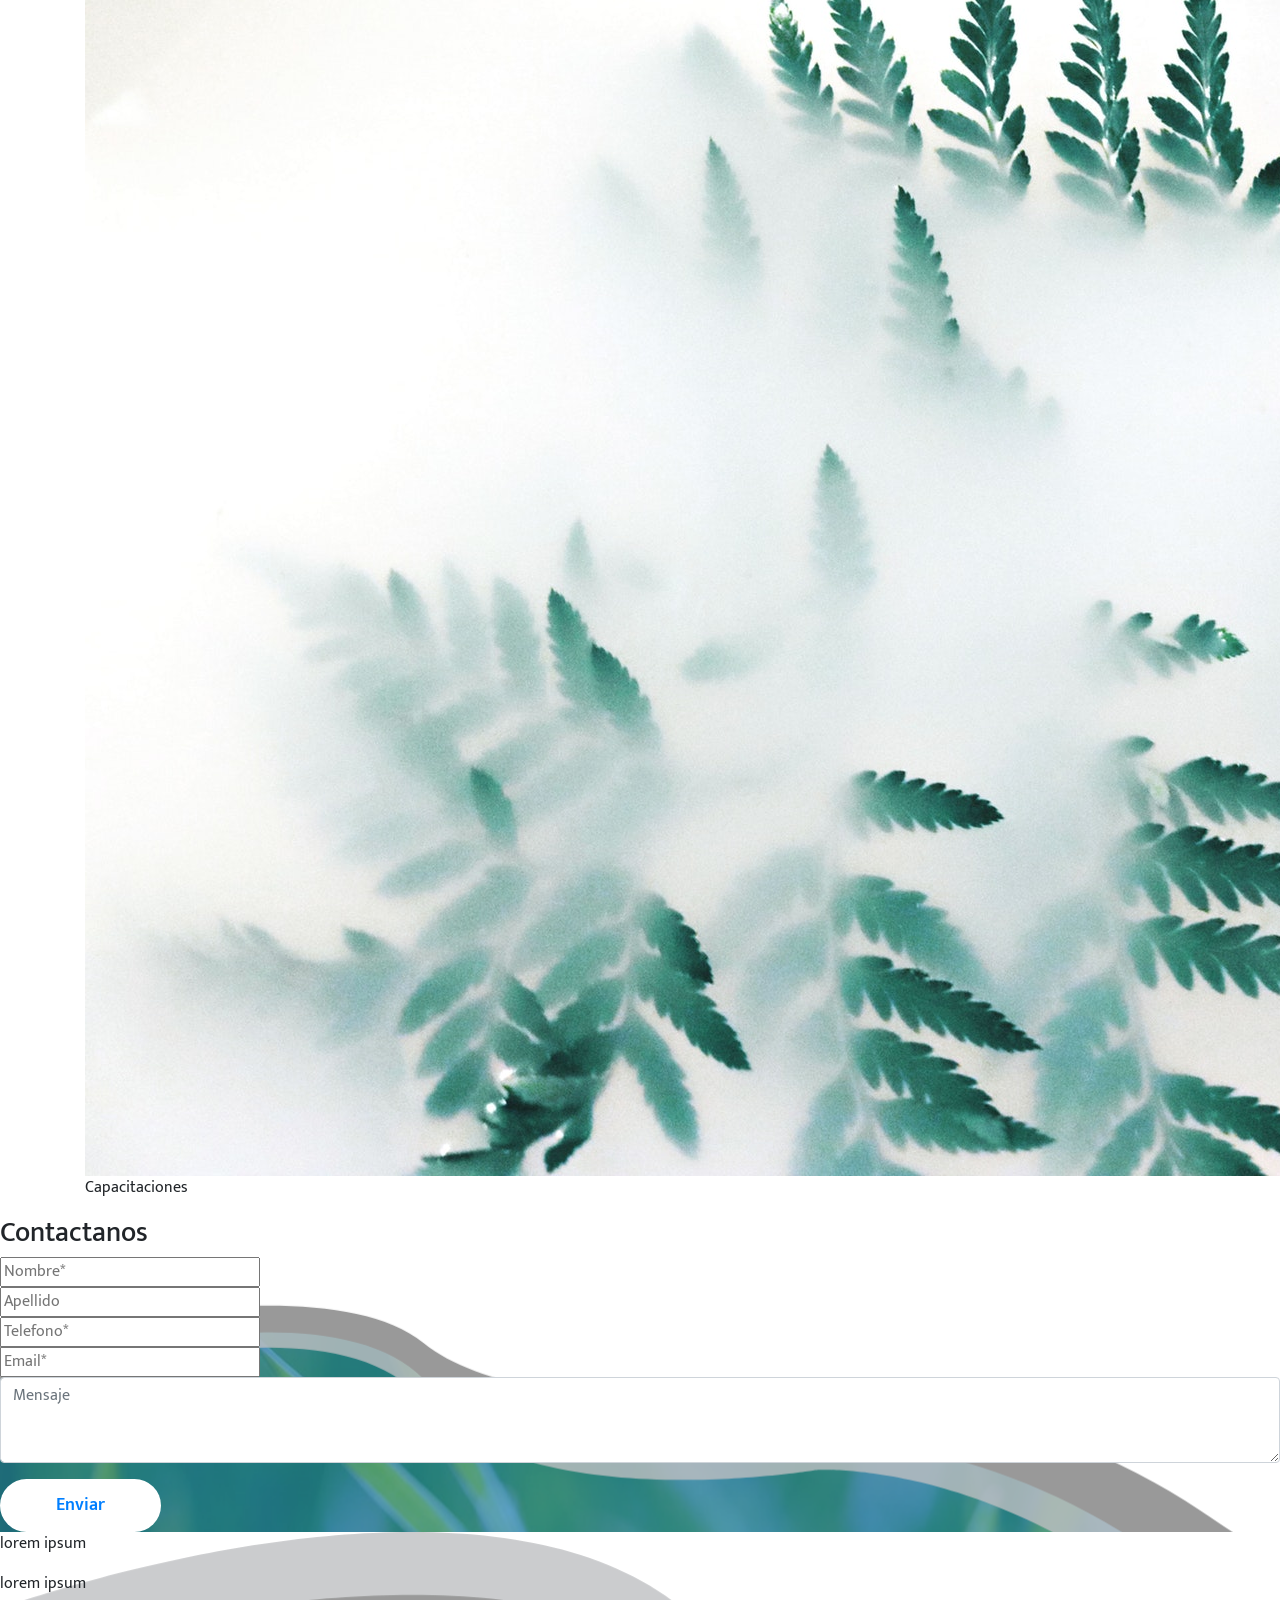
==== commit 01c734f0: "Change in colors" ====
--- a/docs/index.html
+++ b/docs/index.html
@@ -44,7 +44,7 @@
 						</li>
 
 						<li class="nav-item">
-							<a class="nav-link nav-link__mobile" href="#services">normativa ambiental</a>
+							<a class="nav-link nav-link__mobile" href="#">normativa ambiental</a>
 						</li>
 						<li class="nav-item">
 							<a class="nav-link nav-link__mobile btn_custom btn--medium btn--filled" href="#contact">Contacto</a>
--- a/docs/assets/css/main.css
+++ b/docs/assets/css/main.css
@@ -72,8 +72,8 @@
 }
 
 .btn--filled {
-color: #fff;
-background-color: #f4cf1c;
+color: #007fff !important;
+background-color: #fff;
 border: 1px solid transparent;
 transition: 0.3s ease-in-out;
 text-decoration: none;
@@ -81,8 +81,8 @@
 
 .btn--filled:hover {
 text-decoration: none;
-background-color: #f4cf1c;
-color: #fff !important;
+background-color: #fff;
+color: #007fff !important;
 -webkit-box-shadow: 0px 5px 40px -10px rgba(0, 0, 0, 0.57);
 -moz-box-shadow: 0px 5px 40px -10px rgba(0, 0, 0, 0.57);
 box-shadow: 5px 40px -10px rgba(0, 0, 0, 0.57);
@@ -156,6 +156,7 @@
 font-family: "Century Gothic", sans-serif;
 }
 
+
 @media (min-width: 0px) and (max-width: 767px) {
 .nav-link {
 	color: #0B1A1C;
@@ -167,8 +168,12 @@
 transition: .3s ease-in-out;
 }
 
+.btn--filled.fixed-color{
+	-webkit-box-shadow: 0px 5px 40px -10px rgba(0, 0, 0, 0.57)
+}
+
 .nav-link:hover {
-color: #9ae32f;
+color: #2f5ee3;
 }
 
 .navbar-brand {
@@ -451,7 +456,7 @@
 	font-weight: 100
 }
 .text-somos h3{
-	color:#9ae32f;
+	color:#2f5ee3;
 	font-weight: 700;
 	font-size: 30px;
 	margin: 10px 0;
@@ -498,7 +503,7 @@
 .titulo-servicios{
 	text-align: center;
 	font-size: 40px;
-	color: #9ae32f;
+	color: #2f5ee3;
 	font-weight: 900;
 	margin-bottom: 100px;
 	font-family: 'Mukta', sans-serif;
@@ -539,7 +544,7 @@
 
 .main-servicios__title{
 	text-align: center;
-    color: #04590a;
+    color: #0428b8;
 	font-weight: bold;
 	font-size: 18px;
     line-height: 1.3;
@@ -578,7 +583,7 @@
 }
 .boton-carta{
 	position: absolute;
-	background: #9ae32f;
+	background: #005fbf;
 	border: none;
 	border-radius: 0 10px 0 0;
 	padding: 7px 5px;
@@ -734,11 +739,11 @@
 }
 
 input::placeholder{
-	color: #9ae32f;
+	color: #2e7ccb;
 	font-size: 18px
 }
 textarea::placeholder{
-	color: #9ae32f !important;
+	color: #2e7ccb !important;
 	font-size: 18px
 }
 .slider-mobile{
